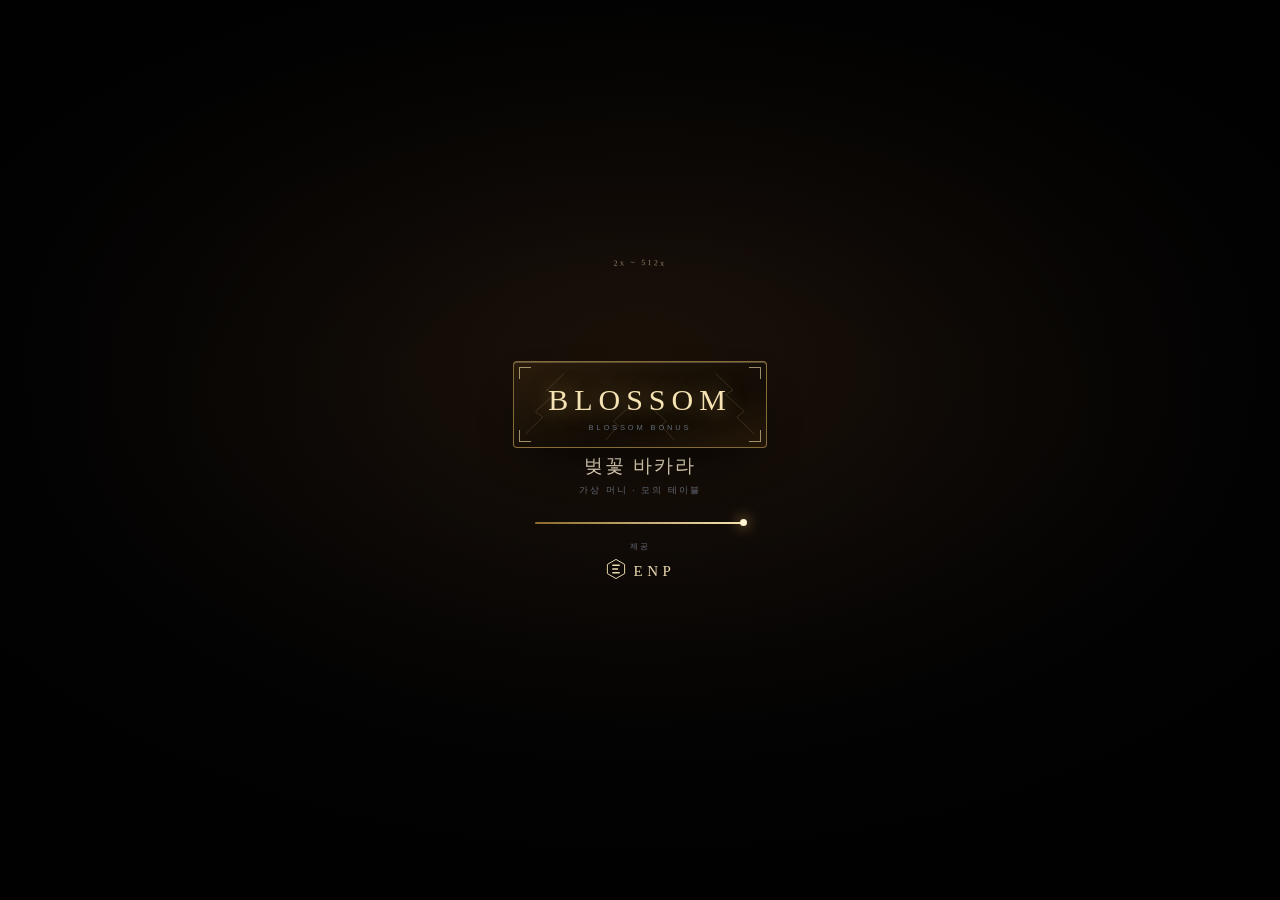
==== index.html @ 9fda8fa8 "baccarat: Evolution 화이트 출목표 · 원형 칩 10종(1억·1천만) · 라이브 자동 슈 진행 · 실사풍 딜러 - 출목표: 흰 바탕 + 연회색 격자, 빅로드 6행/중" ====
<!DOCTYPE html>
<html lang="ko">
<head>
<meta charset="utf-8" />
<meta name="viewport" content="width=device-width, initial-scale=1.0, maximum-scale=1.0, minimum-scale=1.0, user-scalable=no, viewport-fit=cover" />
<meta name="theme-color" content="#07080B" />
<meta name="apple-mobile-web-app-capable" content="yes" />
<meta name="mobile-web-app-capable" content="yes" />
<meta name="apple-mobile-web-app-status-bar-style" content="black-translucent" />
<meta name="format-detection" content="telephone=no" />
<meta name="description" content="가상 머니 전용 모의 바카라 시뮬레이터. 스피드 · 벚꽃 · 눈꽃 3가지 테이블, 8덱 슈, 빅로드 · 중국점, 실전 사이드 베팅." />
<title>ENP BACCARAT · 가상 머니 모의 바카라</title>
<link rel="stylesheet" href="css/style.css" />
<link rel="icon" href="data:image/svg+xml,%3Csvg xmlns='http://www.w3.org/2000/svg' viewBox='0 0 24 24'%3E%3Crect width='24' height='24' rx='6' fill='%230A0C0D'/%3E%3Cpath d='M13.3 3 5 13.5h5.2L9.5 21l8.4-11.5h-5.2L13.3 3Z' fill='%23D9B25F'/%3E%3C/svg%3E" />
</head>
<body data-mode="sakura">

<!-- ══════════ SPLASH ══════════ -->
<div class="splash" id="splash" aria-hidden="true">
  <div class="splash-vignette"></div>
  <div class="splash-stage">
    <svg class="splash-arch" viewBox="0 0 440 84" aria-hidden="true">
      <defs>
        <path id="archPath" d="M30 78 Q220 -8 410 78" fill="none"/>
      </defs>
      <text class="arch-text"><textPath href="#archPath" startOffset="50%" text-anchor="middle" id="splashArch">2x ~ 512x</textPath></text>
    </svg>

    <div class="plaque" id="splashPlaque">
      <svg class="plaque-veins" viewBox="0 0 400 120" preserveAspectRatio="none" aria-hidden="true">
        <path d="M18 102 L46 78 L34 70 L64 46 L52 40 L80 16"/>
        <path d="M382 102 L354 78 L366 70 L336 46 L348 40 L320 16"/>
        <path d="M146 110 L166 90 L158 84 L180 66"/>
        <path d="M254 110 L234 90 L242 84 L220 66"/>
      </svg>
      <span class="pl-corner tl"></span><span class="pl-corner tr"></span>
      <span class="pl-corner bl"></span><span class="pl-corner br"></span>
      <div class="plaque-word" id="splashEn">BLOSSOM</div>
      <div class="plaque-tag" id="splashTag">SAKURA BONUS</div>
    </div>

    <div class="splash-ko" id="splashKo">벚꽃 바카라</div>
    <div class="splash-sub">가상 머니 · 모의 테이블</div>

    <div class="splash-flare">
      <div class="flare-track"><i id="splashFill"></i></div>
      <span class="flare-spark" id="flareSpark"></span>
    </div>

    <div class="splash-provide">제공</div>
    <div class="splash-enp">
      <span class="enp-mark">
        <svg viewBox="0 0 34 34" aria-hidden="true">
          <path d="M17 2.2 30.3 9.9v14.2L17 31.8 3.7 24.1V9.9L17 2.2Z" fill="none" stroke="currentColor" stroke-width="1.5"/>
          <path d="M12 11.2h10M12 17h7.4M12 22.8h10" stroke="currentColor" stroke-width="2.1" stroke-linecap="round"/>
        </svg>
      </span>
      <span class="enp-word">ENP</span>
    </div>
  </div>
</div>

<div class="app">

  <!-- ══════════ TOP BAR ══════════ -->
  <header class="topbar">
    <div class="topbar-left">
      <a class="brand" href="#" id="brand" aria-label="ENP Baccarat">
        <span class="brand-mark"><b>E</b><span class="brand-glyph" id="brandGlyph">🌸</span></span>
        <span class="brand-text"><b>ENP</b><i>BACCARAT</i></span>
      </a>
      <span class="vm-badge">가상 머니</span>
    </div>

    <nav class="mode-switch" id="modeSwitch" aria-label="바카라 모드 선택">
      <button class="mode-btn" data-mode="speed"><span class="mi">🚀</span><span class="mt">스피드</span></button>
      <button class="mode-btn is-active" data-mode="sakura"><span class="mi">🌸</span><span class="mt">벚꽃</span></button>
      <button class="mode-btn" data-mode="snow"><span class="mi">❄️</span><span class="mt">눈꽃</span></button>
    </nav>

    <div class="topbar-right">
      <button class="account-btn is-guest" id="accountBtn" aria-label="계정 · 로그인 또는 가입">
        <span class="avatar" id="avatar">G</span>
        <span class="acc-name" id="accName">로그인</span>
      </button>
      <button class="logout-btn" id="logoutBtn" hidden aria-label="로그아웃" title="로그아웃">
        <svg viewBox="0 0 24 24" aria-hidden="true"><path d="M15 4h3a2 2 0 0 1 2 2v12a2 2 0 0 1-2 2h-3" fill="none" stroke="currentColor" stroke-width="1.6" stroke-linecap="round"/><path d="M10 8l-4 4 4 4M6 12h9" fill="none" stroke="currentColor" stroke-width="1.6" stroke-linecap="round" stroke-linejoin="round"/></svg>
      </button>
      <div class="balance-pill" id="balancePill" title="가상 머니 잔액">
        <span class="bp-cur">₩</span>
        <span class="bp-amount" id="balance">10억</span>
        <button class="bp-refill" id="refillBtn" title="가상 머니 충전">충전</button>
      </div>
      <button class="ico-btn" id="soundBtn" aria-label="사운드 켜기/끄기" title="사운드"></button>
      <button class="ico-btn" id="infoBtn" aria-label="설정 및 규칙" title="설정 및 규칙">
        <svg viewBox="0 0 24 24" aria-hidden="true"><circle cx="12" cy="12" r="9" fill="none" stroke="currentColor" stroke-width="1.7"/><path d="M12 10.6v5.2" stroke="currentColor" stroke-width="1.8" stroke-linecap="round"/><circle cx="12" cy="7.9" r="1.05" fill="currentColor"/></svg>
      </button>
    </div>
  </header>

  <!-- ══════════ MAIN ══════════ -->
  <main class="layout">
   <div class="main-col">

    <!-- ─────────── 1 · DEALER STUDIO ─────────── -->
    <section class="dealer-view" id="dealerView" aria-label="딜러 스튜디오">
      <div class="studio" aria-hidden="true">
        <div class="st-wall"></div>
        <div class="st-curtain c1"></div>
        <div class="st-curtain c2"></div>
        <div class="st-arch"></div>
        <div class="st-beam b1"></div>
        <div class="st-beam b2"></div>
        <div class="st-beam b3"></div>
        <div class="st-cone"></div>
        <div class="st-vignette"></div>
      </div>

      <span class="shoe-info" id="shoeInfo">416 / 416</span>
      <div class="shoe-meter" aria-hidden="true"><i id="shoeBar"></i></div>

      <div class="dealer-slot"><!-- dealer -->
        <div class="dealer" id="dealer" aria-hidden="true">
          <div class="dp-blur"></div>
          <img class="dp-img" src="assets/dealer.jpg" alt="" draggable="false" decoding="async">
          <div class="dp-tint"></div>
          <div class="dp-spot"></div>
          <div class="dp-fade"></div>
        </div>
      </div>

      <div class="felt" id="felt">
        <canvas id="fx" class="fx-canvas" aria-hidden="true"></canvas>
        <div class="felt-grain" aria-hidden="true"></div>
        <div class="felt-mark" id="feltMark" aria-hidden="true">🌸</div>
        <div class="felt-cushion" aria-hidden="true"></div>

        <div class="felt-label fl-p">PLAYER</div>
        <div class="felt-label fl-b">BANKER</div>

        <div class="hand hand-p" aria-label="플레이어 카드"><div class="cards" id="playerCards"></div></div>
        <div class="hand hand-b" aria-label="뱅커 카드"><div class="cards" id="bankerCards"></div></div>

        <button class="shoe" id="shoeEl" title="잔여 카드 (누르면 셔플)" aria-label="카드 슈 · 잔여 카드">
          <span class="shoe-3d" aria-hidden="true">
            <span class="sh-base"></span>
            <span class="sh-deck"></span>
            <span class="sh-mouth"></span>
          </span>
          <span class="shoe-count" id="shoeCount">416</span>
        </button>

        <div class="live-mult" id="liveMult"></div>
      </div>

      <div class="score-badge sb-p" id="playerTotal"><i>0</i></div>
      <div class="score-badge sb-b" id="bankerTotal"><i>0</i></div>
      <div class="hand-badge" id="handBadge" aria-hidden="true"></div>

      <div class="round-clock" id="roundClock" aria-label="베팅 카운트다운">
        <span class="rc-num" id="clockNum">20</span>
      </div>

      <div class="bonus-rail" id="bonusStrip">
        <div class="br-head">
          <span class="br-icon" id="bonusIcon">🌸</span>
          <b id="bonusTitle">벚꽃 보너스</b>
          <span class="br-note" id="bonusNote">딜 전 공개</span>
        </div>
        <div class="bs-cards" id="bonusCards">
          <span class="bs-empty" id="bonusEmpty">딜하면 1~5장 공개</span>
        </div>
      </div>

      <div class="squeeze-hint" id="squeezeHint">
        <span>카드를 탭해 쪼개세요</span>
        <button id="revealAllBtn" class="mini-btn">전체 오픈</button>
      </div>

      <div class="shuffle-veil" id="shuffleVeil" aria-hidden="true"><i class="sh-card"></i><span>SHUFFLING</span></div>
      <div class="lightning-veil" id="lightningVeil" aria-hidden="true"><div class="lv-flash"></div></div>
    </section>

    <!-- ─────────── 2 · ROAD BOARD ─────────── -->
    <section class="roadboard" aria-label="출목표">
      <div class="rb-main">
        <div class="bigroad" id="bigroad"></div>

        <div class="mini-roads">
          <div class="mr"><span class="mr-label">1군</span><div class="mr-grid" id="roadEye"></div></div>
          <div class="mr"><span class="mr-label">2군</span><div class="mr-grid" id="roadSmall"></div></div>
          <div class="mr"><span class="mr-label">3군</span><div class="mr-grid" id="roadCock"></div></div>
        </div>
      </div>

      <div class="bead-wrap" aria-label="비드로드">
        <div class="bead" id="bead"></div>
      </div>

      <button class="road-chev" id="roadToggle" aria-expanded="true" aria-label="보조 출목표 접기/펼치기">
        <svg viewBox="0 0 24 24" aria-hidden="true"><path d="M6 14l6-6 6 6" fill="none" stroke="currentColor" stroke-width="2.2" stroke-linecap="round" stroke-linejoin="round"/></svg>
      </button>

      <div class="rb-stats">
        <span class="tie-rate" id="tieRate">0%</span>
        <span class="hand-no">#<b id="statHands">0</b></span>
        <span class="sp p"><i>P</i><b id="statP">0</b></span>
        <span class="sp b"><i>B</i><b id="statB">0</b></span>
        <span class="sp t"><i>T</i><b id="statT">0</b></span>
        <span class="pred p" id="predP"><i></i><i></i><i></i><em>/</em></span>
        <span class="pred b" id="predB"><i></i><i></i><i></i><em>/</em></span>
        <span class="road-count" id="roadCount" hidden>0</span>
      </div>
    </section>
   </div>

   <div class="side-col">
    <!-- ─────────── 3 · BETTING MAT ─────────── -->
    <section class="betting-mat" id="matArea" aria-label="베팅 매트">
      <div class="mat-row r1">
        <button class="mat-zone mz-player" data-spot="player" aria-label="플레이어 베팅">
          <span class="mz-cards" data-mini="player"></span>
          <span class="mz-name">플레이어</span>
          <span class="mz-pay" id="payPlayer">1:1</span>
          <span class="bet-chip" data-betchip="player"></span>
        </button>

        <button class="mat-zone mz-tie" data-spot="tie" aria-label="무(타이) 베팅">
          <span class="mz-name">무</span>
          <span class="mz-pay" id="payTie">8:1</span>
          <span class="bet-chip" data-betchip="tie"></span>
        </button>

        <button class="mat-zone mz-banker" data-spot="banker" aria-label="뱅커 베팅">
          <span class="mz-cards" data-mini="banker"></span>
          <span class="mz-name">뱅커</span>
          <span class="mz-pay" id="payBanker">0.95:1</span>
          <span class="bet-chip" data-betchip="banker"></span>
        </button>
      </div>

      <div class="mat-row r2">
        <button class="mat-zone mz-side p-side" data-spot="playerPair" aria-label="플레이어 페어 베팅">
          <span class="mz-name">플레이어 페어</span>
          <span class="mz-pay" id="payPP">11:1</span>
          <span class="bet-chip" data-betchip="playerPair"></span>
        </button>
        <button class="mat-zone mz-side" data-spot="playerBonus" aria-label="플레이어 보너스 베팅">
          <span class="mz-name">플레이어 보너스</span>
          <span class="mz-pay" id="payPB">1~30:1</span>
          <span class="bet-chip" data-betchip="playerBonus"></span>
        </button>
        <button class="mat-zone mz-side" data-spot="bankerBonus" aria-label="뱅커 보너스 베팅">
          <span class="mz-name">뱅커 보너스</span>
          <span class="mz-pay" id="payBB">1~30:1</span>
          <span class="bet-chip" data-betchip="bankerBonus"></span>
        </button>
        <button class="mat-zone mz-side b-side" data-spot="bankerPair" aria-label="뱅커 페어 베팅">
          <span class="mz-name">뱅커 페어</span>
          <span class="mz-pay" id="payBP">11:1</span>
          <span class="bet-chip" data-betchip="bankerPair"></span>
        </button>
      </div>

      <div class="mat-row r3">
        <button class="mat-zone mz-perfect" data-spot="perfectPair" aria-label="퍼펙트 페어 베팅">
          <span class="mz-name">퍼펙트 페어</span>
          <span class="mz-pay" id="payPerfect">하나 25:1 · 더블 200:1</span>
          <span class="bet-chip" data-betchip="perfectPair"></span>
        </button>
        <button class="mat-zone mz-either" data-spot="eitherPair" aria-label="이더 페어 베팅">
          <span class="mz-name">이더 페어</span>
          <span class="mz-pay" id="payEither">5:1</span>
          <span class="bet-chip" data-betchip="eitherPair"></span>
        </button>
      </div>

      <div class="mat-tip" id="matTip">칩을 놓은 뒤 길게 누르거나 끌어서 다른 칸으로 옮길 수 있어요</div>
    </section>

    <!-- ─────────── BET CONTROLS ─────────── -->
    <section class="bet-controls" aria-label="베팅 컨트롤">
      <div class="chip-line">
        <span class="chip-now">칩 <b id="chipAmount">10,000</b></span>
        <div class="bet-summary">
          <span id="feeRow"><span id="feeLabel">수수료</span> <b id="totalFee">₩0</b></span>
          <span>차감 <b id="totalDebit">₩0</b></span>
        </div>
      </div>

      <div class="chip-row" id="chipRow" role="group" aria-label="칩 선택">
        <button class="chip" data-chip="1000" aria-label="1천"><i>1천</i></button>
        <button class="chip" data-chip="5000" aria-label="5천"><i>5천</i></button>
        <button class="chip is-active" data-chip="10000" aria-label="1만"><i>1만</i></button>
        <button class="chip" data-chip="50000" aria-label="5만"><i>5만</i></button>
        <button class="chip" data-chip="100000" aria-label="10만"><i>10만</i></button>
        <button class="chip" data-chip="500000" aria-label="50만"><i>50만</i></button>
        <button class="chip" data-chip="1000000" aria-label="100만"><i>100만</i></button>
        <button class="chip" data-chip="5000000" aria-label="500만"><i>500만</i></button>
        <button class="chip" data-chip="10000000" aria-label="1천만"><i>1천만</i></button>
        <button class="chip" data-chip="100000000" aria-label="1억"><i>1억</i></button>
      </div>

      <div class="ctrl-row">
        <button class="ctrl-btn" id="undoBtn" aria-label="실행 취소" title="실행 취소">↺</button>
        <button class="ctrl-btn wide" id="rebetBtn">재베팅</button>
        <button class="ctrl-btn" id="halfBtn" aria-label="절반">½</button>
        <button class="ctrl-btn" id="doubleBtn" aria-label="두 배">2×</button>
        <button class="ctrl-btn" id="clearBtn" aria-label="베팅 초기화">지우기</button>
        <button class="deal-btn" id="dealBtn">
          <span class="deal-label">딜</span>
          <span class="deal-amt" id="dealAmount">베팅하세요</span>
        </button>
      </div>
    </section>

    <aside class="session-panel" aria-label="세션 정보">
      <div class="sp-head"><h3>최근 기록</h3><span>가상 머니 · 모의 테이블</span></div>
      <div class="history-list" id="historyList"><span class="hist-empty">아직 기록이 없습니다</span></div>
      <div class="sp-stats">
        <div><span>순손익</span><b id="statNet">₩0</b></div>
        <div><span>P 페어</span><b id="pPairs">0</b></div>
        <div><span>B 페어</span><b id="bPairs">0</b></div>
      </div>
    </aside>
   </div>

    <!-- ─────────── STATUS BAR ─────────── -->
    <footer class="statusbar">
      <span class="st-stake">총 베팅 <b id="totalStake">₩0</b></span>
      <span class="st-bal">잔고 <b id="statusBalance">₩10억</b></span>
      <span class="st-table"><b id="tableName">벚꽃 바카라</b><i id="statusLimit">₩1,000–5,000,000</i></span>
      <span class="st-note" id="tableNote">8덱 슈</span>
    </footer>

    <span class="table-rule-src" id="tableRule" hidden>벚꽃 카드 1–5장</span>

    <!-- ─────────── RESULT ─────────── -->
    <div class="result" id="result" role="status" aria-live="polite">
      <div class="result-glow"></div>
      <div class="result-top">
        <div>
          <div class="result-kicker" id="resultKicker">핸드 결과</div>
          <div class="result-title" id="resultTitle">뱅커 승리</div>
        </div>
        <div class="result-amount" id="resultAmount">+₩20,000</div>
      </div>
      <div class="result-mult" id="resultMult">🌸 ×8 BLOSSOM WIN!</div>
      <div class="result-rows" id="resultRows"></div>
      <button class="result-close" id="resultClose">계속</button>
    </div>

  </main>
</div>

<div class="fx-layer" id="fxLayer" aria-hidden="true"></div>

<!-- ══════════ MODE TRANSITION VEIL ══════════ -->
<div class="mode-veil" id="modeVeil" aria-hidden="true">
  <div class="mv-inner">
    <span class="mv-icon" id="mvIcon">🌸</span>
    <span class="mv-name" id="mvName">벚꽃 바카라</span>
    <span class="mv-sub" id="mvSub">TABLE OPEN</span>
  </div>
</div>

<!-- ══════════ MODAL ══════════ -->
<div class="modal-back" id="modalBack" hidden>
  <div class="modal" role="dialog" aria-modal="true" aria-labelledby="modalTitle">
    <div class="modal-head">
      <h2 id="modalTitle">설정 및 규칙</h2>
      <button class="modal-x" id="modalClose" aria-label="닫기">✕</button>
    </div>

    <div class="modal-body">
      <section class="m-sec">
        <h3>설정</h3>
        <label class="opt"><span>사운드</span><input type="checkbox" id="optSound" checked><i class="sw"></i></label>
        <label class="opt"><span>쪼기 모드 (Squeeze)</span><input type="checkbox" id="optSqueeze"><i class="sw"></i></label>
        <label class="opt"><span>노 커미션 (뱅커 6 = 0.5:1)</span><input type="checkbox" id="optNoComm"><i class="sw"></i></label>
        <label class="opt" id="autoRebetRow"><span>스피드 자동 재베팅</span><input type="checkbox" id="optAutoRebet"><i class="sw"></i></label>
      </section>

      <section class="m-sec">
        <h3>가상 머니</h3>
        <div class="m-money">
          <div><span>현재 잔액</span><b id="modalBalance">₩1,000,000,000</b></div>
          <div class="m-money-actions">
            <button class="btn ghost sm" id="modalRefill">+₩10억 충전</button>
            <button class="btn danger sm" id="modalReset">잔액 초기화</button>
          </div>
        </div>
        <p class="m-note">모든 금액은 가상 머니입니다. 충전은 언제든 무료이며 실제 결제가 발생하지 않습니다.</p>
      </section>

      <section class="m-sec">
        <h3>테이블 규칙</h3>
        <div class="rule" data-rule="speed">
          <b>🚀 스피드 바카라</b>
          <p>수수료 없는 클래식 정산에 초고속 딜링을 적용한 테이블입니다. 쪼기 없이 즉시 오픈됩니다.</p>
        </div>
        <div class="rule" data-rule="sakura">
          <b>🌸 벚꽃 바카라</b>
          <p>매 라운드 1~5장의 벚꽃 카드(2x·3x·4x·5x·8x)가 피어납니다. 승리한 베팅에 벚꽃 카드가 포함되면 배당이 곱연산으로 중첩됩니다.</p>
        </div>
        <div class="rule" data-rule="snow">
          <b>❄️ 눈꽃 바카라</b>
          <p>매 라운드 1~5장의 눈꽃 크리스탈(2x·3x·4x·5x·8x)이 내립니다. 승리한 베팅에 눈꽃 카드가 포함되면 배당이 곱연산으로 중첩됩니다.</p>
        </div>
        <div class="rule">
          <b>🎯 계정</b>
          <p>아이디와 PIN으로 가상 머니 계정을 만들 수 있고, 게스트로도 바로 플레이할 수 있습니다. 계정·잔액·기록은 이 기기의 브라우저에만 저장됩니다.</p>
        </div>
      </section>

      <section class="m-sec">
        <h3>사이드 베팅</h3>
        <table class="m-table">
          <thead><tr><th>베팅</th><th>조건</th><th>배당</th></tr></thead>
          <tbody>
            <tr><td>플레이어 / 뱅커</td><td>해당 핸드 승리</td><td>1:1 · 0.95:1</td></tr>
            <tr><td>무 (타이)</td><td>양쪽 합계 동일</td><td>8:1</td></tr>
            <tr><td>플레이어 · 뱅커 페어</td><td>첫 두 장이 같은 랭크</td><td>11:1</td></tr>
            <tr><td>플레이어 · 뱅커 보너스</td><td>해당 핸드 합계 4~9</td><td>4→2:1 · 5→3:1 · 6→4:1 · 7→6:1 · 8→10:1 · 9→30:1</td></tr>
            <tr><td>퍼펙트 페어</td><td>첫 두 장이 같은 랭크 + 같은 무늬 (하나) / 양쪽 모두 (더블)</td><td>25:1 · 200:1</td></tr>
            <tr><td>이더 페어</td><td>어느 한쪽이든 페어</td><td>5:1</td></tr>
          </tbody>
        </table>
        <p class="m-note">벚꽃·눈꽃 테이블에서는 위 사이드 베팅에도 보너스 카드 배수가 곱해집니다.</p>
      </section>

      <section class="m-sec">
        <h3>푼토 방코 규칙</h3>
        <ul class="m-list">
          <li>8덱 416장, 피셔-예이츠 셔플. 14장 이하가 되면 자동 셔플.</li>
          <li>베팅 카운트다운 20초가 0이 되면 자동으로 베팅이 마감되고 카드가 딜링·정산됩니다. 베팅하지 않아도 다음 라운드가 계속 진행됩니다.</li>
          <li>슈가 새로 시작되면 출목표(빅로드·중국점·비드로드)는 새로 시작하고 누적 손익은 유지됩니다.</li>
          <li>내추럴 8·9는 양쪽 모두 스탠드.</li>
          <li>플레이어 0–5 드로우, 6–7 스탠드.</li>
          <li>뱅커는 플레이어 서드카드에 따라 아래 표대로 드로우합니다.</li>
        </ul>
        <table class="m-table">
          <thead><tr><th>뱅커</th><th>드로우 조건</th></tr></thead>
          <tbody>
            <tr><td>0–2</td><td>항상</td></tr>
            <tr><td>3</td><td>P3 ≠ 8</td></tr>
            <tr><td>4</td><td>P3 2–7</td></tr>
            <tr><td>5</td><td>P3 4–7</td></tr>
            <tr><td>6</td><td>P3 6–7</td></tr>
            <tr><td>7</td><td>스탠드</td></tr>
          </tbody>
        </table>
        <p class="m-note">플레이어가 스탠드하면 뱅커는 0–5에서 드로우, 6–7은 스탠드합니다.</p>
      </section>
    </div>
  </div>
</div>

<div class="toast" id="toast" role="status" aria-live="polite"></div>

<!-- ══════════ BIG WIN CELEBRATION ══════════ -->
<div class="celebrate" id="celebrate" aria-hidden="true">
  <div class="cel-flash"></div>
  <div class="cel-rays"></div>
  <div class="cel-ring"></div>
  <div class="cel-sparks"><i></i><i></i><i></i><i></i><i></i><i></i><i></i><i></i><i></i><i></i><i></i><i></i></div>
  <div class="cel-inner">
    <div class="cel-kicker" id="celKicker">BONUS WIN</div>
    <div class="cel-mult" id="celMult">⚡ ×8</div>
    <div class="cel-amount" id="celAmount">+₩200,000</div>
    <div class="cel-note">가상 머니 · VIRTUAL WIN</div>
  </div>
</div>

<!-- ══════════ AUTH MODAL ══════════ -->
<div class="modal-back" id="authBack" hidden>
  <div class="auth-panel" role="dialog" aria-modal="true" aria-labelledby="authTitle">
    <button class="modal-x auth-x" id="authClose" aria-label="닫기">✕</button>
    <div class="auth-brand">
      <span class="auth-bolt">♠</span>
      <h2 id="authTitle">ENP BACCARAT</h2>
      <p>가상 머니 데모 계정</p>
    </div>
    <div class="auth-tabs" id="authTabs">
      <button data-auth="login" class="is-active">로그인</button>
      <button data-auth="signup">회원가입</button>
    </div>
    <form id="authForm" autocomplete="off" novalidate>
      <label class="fld"><span>아이디</span><input id="authId" maxlength="14" placeholder="3~14자 영문·숫자" autocapitalize="none" spellcheck="false"></label>
      <label class="fld" id="nickFld"><span>닉네임 <i>선택</i></span><input id="authNick" maxlength="12" placeholder="표시 이름"></label>
      <label class="fld"><span>PIN <i>4~6자리 숫자</i></span><input id="authPin" type="password" inputmode="numeric" maxlength="6" placeholder="••••"></label>
      <label class="fld" id="pin2Fld"><span>PIN 확인</span><input id="authPin2" type="password" inputmode="numeric" maxlength="6" placeholder="••••"></label>
      <div class="auth-msg" id="authMsg"></div>
      <button class="auth-submit" id="authSubmit" type="submit">로그인</button>
    </form>
    <div class="auth-profile" id="authProfile" hidden>
      <div class="ap-avatar" id="apAvatar">E</div>
      <div class="ap-name" id="apName">enp</div>
      <div class="ap-role">가상 머니 데모 계정</div>
      <div class="ap-bal"><span>보유 가상 머니</span><b id="apBalance">₩1,000,000</b></div>
      <button class="auth-submit" id="apLogout" type="button">로그아웃</button>
      <button class="auth-link" id="apSwitch" type="button">다른 계정으로 로그인</button>
    </div>
    <div class="auth-foot">
      <button id="guestBtn" type="button">게스트로 계속하기</button>
      <p>모든 금액은 가상 머니입니다 · 실제 결제·현금 없음</p>
    </div>
  </div>
</div>

<!-- ══════════ HIDDEN ADMIN PIN ══════════ -->
<div class="modal-back pin-back" id="pinBack" hidden>
  <div class="pin-panel" role="dialog" aria-modal="true" aria-label="관리자 인증">
    <div class="pin-head"><span>SECURE ACCESS</span><button id="pinClose" aria-label="닫기">✕</button></div>
    <div class="pin-dots" id="pinDots"><i></i><i></i><i></i><i></i></div>
    <div class="pin-msg" id="pinMsg">PIN을 입력하세요</div>
    <div class="keypad" id="keypad">
      <button data-key="1">1</button><button data-key="2">2</button><button data-key="3">3</button>
      <button data-key="4">4</button><button data-key="5">5</button><button data-key="6">6</button>
      <button data-key="7">7</button><button data-key="8">8</button><button data-key="9">9</button>
      <button data-key="clear" class="kp-soft">C</button><button data-key="0">0</button><button data-key="back" class="kp-soft">⌫</button>
    </div>
  </div>
</div>

<!-- ══════════ ADMIN PANEL ══════════ -->
<div class="modal-back" id="adminBack" hidden>
  <div class="admin-panel" role="dialog" aria-modal="true" aria-label="관리자 패널">
    <div class="admin-head">
      <div class="admin-title"><span class="admin-badge">ADMIN</span><h2>회원 · 가상 머니 관리</h2></div>
      <button class="modal-x" id="adminClose" aria-label="닫기">✕</button>
    </div>
    <div class="admin-body">
      <div class="adm-toolbar">
        <label class="adm-amount"><span>조정 금액</span><input id="admAmount" inputmode="numeric" value="100000"></label>
        <div class="adm-presets">
          <button data-preset="100000">+10만</button>
          <button data-preset="1000000">+100만</button>
          <button data-preset="-100000">−10만</button>
          <button data-preset="reset">초기화</button>
        </div>
      </div>
      <div class="adm-users" id="admUsers"></div>

      <div class="adm-sync">
        <h3>GitHub 동기화 <span>선택</span></h3>
        <p>회원 목록과 잔액을 비공개 리포지토리에 저장해 다른 기기와 맞춥니다. PAT는 이 기기에만 저장됩니다.</p>
        <div class="sync-grid">
          <input id="ghRepo" placeholder="owner/repo" autocapitalize="none" spellcheck="false">
          <input id="ghPat" type="password" placeholder="ghp_… (repo 권한)" autocomplete="off">
        </div>
        <div class="sync-actions">
          <button id="ghTest" class="btn ghost sm">연결 테스트</button>
          <button id="ghPush" class="btn ghost sm">올리기</button>
          <button id="ghPull" class="btn ghost sm">불러오기</button>
        </div>
        <div class="sync-status" id="ghStatus">대기 중</div>
      </div>
    </div>
  </div>
</div>

<script src="js/engine.js"></script>
<script src="js/audio.js"></script>
<script src="js/fx.js"></script>
<script src="js/app.js"></script>
</body>
</html>
---- css/style.css ----
/* ══════════════════════════════════════════════════════════════
   ENP BACCARAT — live studio table
   실전 모바일 3단 구도 (딜러 스튜디오 · 출목표 · 베팅 매트)
   ══════════════════════════════════════════════════════════════ */

*, *::before, *::after { box-sizing: border-box; }
[hidden] { display: none !important; }

:root {
  --bg: #050608;
  --panel: #0B0D11;
  --panel-2: #12151B;
  --text: #F2EEE6;
  --muted: #9AA1AD;
  --muted-2: #646B77;

  --gold: #D9B25F;
  --gold-2: #F6E3B4;
  --gold-line: rgba(217, 178, 95, .26);

  --player: #1552C8;
  --player-2: #0C3EA5;
  --player-lip: #2E74F2;
  --banker: #C2192B;
  --banker-2: #9C1020;
  --banker-lip: #F03A4C;
  --tie: #0E7A3C;
  --tie-2: #086029;
  --gold-zone: #6A4B1E;

  --accent: #E88BA8;
  --glow: rgba(232, 139, 168, .34);

  --felt-a: #2A2019;
  --felt-b: #0E0B08;

  --r-xl: 14px;
  --r-lg: 10px;
  --r-md: 7px;

  --safe-t: env(safe-area-inset-top, 0px);
  --safe-b: env(safe-area-inset-bottom, 0px);

  --font: -apple-system, BlinkMacSystemFont, "Apple SD Gothic Neo", "Pretendard",
          "Segoe UI", Roboto, "Helvetica Neue", "Malgun Gothic", sans-serif;
  --serif: "Didot", "Bodoni 72", "Playfair Display", "Times New Roman", Georgia,
           "Nanum Myeongjo", "Noto Serif KR", serif;

  --card-w: clamp(32px, 10.2vw, 48px);
  --br-rows: 6;
}

body[data-mode="speed"] {
  --accent: #55D3EA; --glow: rgba(85, 211, 234, .32);
  --felt-a: #1B232A; --felt-b: #070B0E;
}
body[data-mode="snow"] {
  --accent: #A9DCF2; --glow: rgba(169, 220, 242, .32);
  --felt-a: #1E2732; --felt-b: #070B10;
}

html, body {
  margin: 0; padding: 0;
  height: 100%;
  overscroll-behavior: none;
  touch-action: manipulation;
}

body {
  height: 100dvh;
  background: var(--bg);
  color: var(--text);
  font-family: var(--font);
  font-size: 14px;
  line-height: 1.3;
  -webkit-font-smoothing: antialiased;
  -webkit-tap-highlight-color: transparent;
  -webkit-touch-callout: none;
  overflow: hidden;
  user-select: none;
}
body.is-locked { overflow: hidden; }

button, a { font-family: inherit; color: inherit; border: 0; background: none; cursor: pointer; touch-action: manipulation; }
h1, h2, h3, p { margin: 0; }
b, strong { font-weight: 700; }
input { font-family: inherit; touch-action: manipulation; }
::-webkit-scrollbar { width: 5px; height: 5px; }
::-webkit-scrollbar-thumb { background: rgba(217, 178, 95, .22); border-radius: 8px; }

/* ═══════════════════ APP SHELL ═══════════════════ */
.app {
  height: 100dvh;
  display: flex;
  flex-direction: column;
  overflow: hidden;
  padding-top: var(--safe-t);
  padding-bottom: var(--safe-b);
}

.layout {
  position: relative;
  flex: 1 1 auto;
  min-height: 0;
  display: flex;
  flex-direction: column;
  gap: 4px;
  padding: 4px 5px 3px;
}
.main-col, .side-col { display: contents; }
.session-panel { display: none; }

/* ═══════════════════ TOP BAR ═══════════════════ */
.topbar {
  position: relative;
  z-index: 40;
  flex: 0 0 auto;
  height: 44px;
  display: flex;
  align-items: center;
  gap: 8px;
  padding: 0 8px;
  background: linear-gradient(180deg, #14171E, #0A0C10);
  border-bottom: 1px solid rgba(217, 178, 95, .14);
}
.topbar-left { display: flex; align-items: center; gap: 6px; min-width: 0; }
.topbar-right { margin-left: auto; display: flex; align-items: center; gap: 5px; }

.brand { display: flex; align-items: center; gap: 6px; text-decoration: none; color: inherit; }
.brand-mark {
  position: relative; width: 28px; height: 28px; border-radius: 8px;
  display: grid; place-items: center;
  background: linear-gradient(155deg, #241a0c, #0d0903);
  border: 1px solid rgba(217, 178, 95, .5);
  box-shadow: inset 0 1px 0 rgba(255, 240, 200, .2);
}
.brand-mark b { font-family: var(--serif); font-size: 16px; color: var(--gold-2); }
.brand-glyph { position: absolute; right: -4px; bottom: -4px; font-size: 10px; }
.brand-text { display: none; flex-direction: column; line-height: 1; gap: 2px; }
.brand-text b { font-family: var(--serif); font-size: 12px; letter-spacing: .14em; color: #F6E7C4; }
.brand-text i { font-style: normal; font-size: 6px; letter-spacing: .3em; color: var(--muted-2); }

.vm-badge {
  display: none;
  font-size: 8.5px; font-weight: 700; white-space: nowrap;
  color: var(--gold); padding: 3px 7px; border-radius: 999px;
  border: 1px solid rgba(217, 178, 95, .22);
  background: rgba(217, 178, 95, .05);
}

.mode-switch {
  flex: 0 0 auto;
  display: flex; align-items: center; gap: 2px; padding: 2px;
  border-radius: 999px;
  background: #0E1116;
  border: 1px solid rgba(217, 178, 95, .18);
}
.mode-btn {
  height: 26px; padding: 0 7px; border-radius: 999px;
  display: inline-flex; align-items: center; gap: 2px;
  font-size: 10px; font-weight: 700; color: #98A0AC; white-space: nowrap;
  transition: color .18s, background .22s, box-shadow .22s;
}
.mode-btn .mi { font-size: 10px; }
.mode-btn.is-active {
  color: #2A1B06;
  background: linear-gradient(180deg, #FFEDBF, #DDB463 62%, #B98F3E);
  box-shadow: inset 0 1px 0 rgba(255, 255, 255, .65);
}

.account-btn {
  height: 28px; padding: 0 3px; border-radius: 999px;
  display: inline-flex; align-items: center; gap: 5px;
  background: #14171E;
  border: 1px solid rgba(255, 255, 255, .1);
}
.avatar {
  width: 22px; height: 22px; border-radius: 50%;
  display: grid; place-items: center;
  font-size: 10px; font-weight: 800; color: #241905;
  background: linear-gradient(160deg, #FFEFC4, #D6AB58);
}
.account-btn.is-guest .avatar { background: linear-gradient(160deg, #4A4235, #26211A); color: #CFC2A6; }
.acc-name { display: none; font-size: 10.5px; font-weight: 700; color: #E7DCC6; white-space: nowrap; max-width: 66px; overflow: hidden; text-overflow: ellipsis; }
.logout-btn {
  width: 26px; height: 26px; border-radius: 8px; display: grid; place-items: center;
  color: #9C9282; border: 1px solid rgba(255, 255, 255, .08);
}
.logout-btn svg { width: 14px; height: 14px; }

.balance-pill {
  height: 28px; padding: 0 3px 0 8px; border-radius: 999px;
  display: inline-flex; align-items: center; gap: 3px;
  background: #14170E;
  background: linear-gradient(180deg, #201B12, #0D0B08);
  border: 1px solid rgba(217, 178, 95, .3);
}
.bp-cur { font-size: 9px; color: var(--gold); opacity: .85; }
.bp-amount {
  font-family: var(--serif); font-size: 12px; font-weight: 700;
  color: #FBEEC9; font-variant-numeric: tabular-nums; white-space: nowrap;
}
.bp-refill {
  height: 24px; padding: 0 6px; border-radius: 999px; margin-left: 2px;
  font-size: 8.5px; font-weight: 800; color: #2A1B06; white-space: nowrap;
  background: linear-gradient(180deg, #FFEDBF, #D9AE59);
}
.bp-refill:active { transform: scale(.96); }

.ico-btn {
  width: 28px; height: 28px; border-radius: 9px; display: grid; place-items: center;
  color: #C9D6DE; border: 1px solid rgba(255, 255, 255, .09);
  background: rgba(255, 255, 255, .02);
}
#soundBtn { display: none; }
.ico-btn svg { width: 15px; height: 15px; }

/* ═══════════════════ 1 · DEALER STUDIO ═══════════════════ */
.dealer-view {
  position: relative;
  flex: 1 1 auto;
  min-height: 0;
  border-radius: var(--r-xl);
  overflow: hidden;
  isolation: isolate;
  background: #0A0708;
  border: 1px solid rgba(255, 255, 255, .06);
  box-shadow: 0 16px 40px -30px #000;
}
.dealer-view.is-focus .dealer { transform: scale(1.035); }
.dealer-view.is-focus .felt { transform: scale(1.03); }

.studio { position: absolute; inset: 0; z-index: 0; overflow: hidden; }
.st-wall {
  position: absolute; inset: 0;
  background:
    radial-gradient(58% 42% at 50% 4%, rgba(214, 142, 70, .34) 0%, transparent 64%),
    radial-gradient(70% 60% at 50% 100%, rgba(0, 0, 0, .82), transparent 72%),
    linear-gradient(180deg, #241512 0%, #150C0B 46%, #080607 100%);
}
.st-wall::before {
  content: ""; position: absolute; inset: 0;
  background-image:
    repeating-linear-gradient(90deg, rgba(255, 220, 170, .05) 0 1px, transparent 1px 44px),
    repeating-linear-gradient(0deg, rgba(255, 220, 170, .035) 0 1px, transparent 1px 38px);
  mask-image: radial-gradient(72% 70% at 50% 26%, #000 20%, transparent 80%);
}
.st-arch {
  position: absolute; left: 50%; top: -18%;
  width: 82%; height: 76%;
  transform: translateX(-50%);
  border-radius: 50% 50% 0 0 / 62% 62% 0 0;
  background: radial-gradient(closest-side at 50% 100%, rgba(255, 214, 150, .18), transparent 72%);
  border: 1px solid rgba(217, 178, 95, .12);
}
.st-curtain {
  position: absolute; top: -4%; bottom: 0; width: clamp(38px, 13vw, 120px);
  background:
    repeating-linear-gradient(90deg, rgba(0,0,0,.55) 0 5px, #3E0A12 5px 12px, rgba(0,0,0,.62) 12px 17px),
    linear-gradient(180deg, #4A0C16, #100406);
  filter: blur(1.2px);
  opacity: .72;
}
.st-curtain.c1 { left: 0; mask-image: linear-gradient(90deg, #000 55%, transparent); }
.st-curtain.c2 { right: 0; mask-image: linear-gradient(270deg, #000 55%, transparent); }
.st-beam {
  position: absolute; top: -14%; height: 72%; width: 28%;
  background: linear-gradient(180deg, rgba(255, 206, 138, .16), transparent 78%);
  filter: blur(15px);
  transform-origin: 50% 0%;
  animation: beamSway 11s ease-in-out infinite alternate;
}
.st-beam.b1 { left: 16%; transform: rotate(9deg); animation-delay: -2s; }
.st-beam.b2 { left: 42%; width: 20%; animation-delay: -6s; }
.st-beam.b3 { right: 14%; transform: rotate(-10deg); animation-delay: -4s; }
@keyframes beamSway {
  from { transform: rotate(-8deg) scaleY(.98); opacity: .5; }
  to   { transform: rotate(8deg) scaleY(1.04); opacity: .92; }
}
.st-cone {
  position: absolute; left: 50%; top: 0;
  width: 48%; height: 46%;
  transform: translateX(-50%);
  background: radial-gradient(60% 70% at 50% 0%, rgba(255, 214, 150, .28), transparent 74%);
  filter: blur(22px);
}
.st-vignette {
  position: absolute; inset: 0; pointer-events: none;
  background:
    radial-gradient(74% 66% at 50% 38%, transparent 42%, rgba(0, 0, 0, .6) 100%),
    linear-gradient(180deg, rgba(0, 0, 0, .5), transparent 20%, transparent 72%, rgba(0, 0, 0, .62));
}

/* shoe meter strip */
.shoe-meter {
  position: absolute; left: 0; right: 0; top: 0; height: 2px; z-index: 6;
  background: rgba(255, 255, 255, .06);
}
.shoe-meter i { display: block; height: 100%; width: 100%; background: linear-gradient(90deg, #D9B25F, #F6E3B4); opacity: .75; }
.shoe-info {
  display: none;
  position: absolute; right: 8px; top: 5px; z-index: 6;
  font-size: 8px; letter-spacing: .05em; color: rgba(255, 255, 255, .34);
  font-variant-numeric: tabular-nums;
}

/* dealer — 실사풍 딜러 일러스트 (assets/dealer.jpg) */
.dealer-slot { position: absolute; inset: 0; z-index: 1; }
.dealer {
  position: absolute; inset: 0;
  transform-origin: 50% 100%;
  transition: transform .55s cubic-bezier(.2, .8, .3, 1);
  pointer-events: none;
}
.dp-blur {
  position: absolute; inset: -12%;
  background: url(../assets/dealer.jpg) center 16% / cover no-repeat;
  filter: blur(26px) saturate(.8) brightness(.4);
  transform: scale(1.04);
}
.dp-img {
  position: absolute; left: 50%; top: 5%;
  height: 100%; width: auto; max-width: none;
  transform: translateX(-50%);
  filter: saturate(1.04) contrast(1.03);
  user-select: none; -webkit-user-drag: none;
  -webkit-mask-image: linear-gradient(90deg, transparent 0%, #000 8%, #000 92%, transparent 100%);
  mask-image: linear-gradient(90deg, transparent 0%, #000 8%, #000 92%, transparent 100%);
}
.dp-tint { position: absolute; inset: 0; pointer-events: none; mix-blend-mode: soft-light; opacity: .85; }
body[data-mode="sakura"] .dp-tint { background: radial-gradient(72% 58% at 50% 16%, rgba(240, 150, 182, .34), transparent 72%); }
body[data-mode="snow"] .dp-tint { background: radial-gradient(72% 58% at 50% 16%, rgba(130, 192, 236, .34), transparent 72%); }
body[data-mode="speed"] .dp-tint { background: radial-gradient(72% 58% at 50% 16%, rgba(74, 204, 222, .30), transparent 72%); }
.dp-spot {
  position: absolute; left: 50%; top: -8%; width: 74%; height: 64%;
  transform: translateX(-50%); pointer-events: none;
  background: radial-gradient(50% 50% at 50% 42%, rgba(255, 220, 160, .16), transparent 72%);
  mix-blend-mode: screen;
}
.dp-fade {
  position: absolute; inset: 0; pointer-events: none;
  background:
    linear-gradient(180deg, rgba(6, 4, 5, .58) 0%, rgba(6, 4, 5, 0) 15%, rgba(6, 4, 5, 0) 62%, rgba(6, 4, 5, .55) 78%, rgba(6, 4, 5, .92) 94%),
    radial-gradient(80% 74% at 50% 38%, transparent 44%, rgba(0, 0, 0, .5) 100%);
}

/* the felt table */
.felt {
  position: absolute; left: -7%; right: -7%; bottom: -12%; height: 60%;
  z-index: 3;
  border-radius: 50% 50% 10% 10% / 32% 32% 6% 6%;
  background:
    radial-gradient(60% 70% at 50% 4%, rgba(255, 216, 160, .18), transparent 62%),
    radial-gradient(90% 110% at 50% 0%, var(--felt-a), var(--felt-b) 82%);
  box-shadow:
    inset 0 10px 22px -10px rgba(255, 224, 180, .35),
    inset 0 -24px 44px -20px #000,
    0 10px 30px -12px #000;
  transition: transform .5s cubic-bezier(.2, .8, .3, 1);
  overflow: hidden;
}
.felt-grain {
  position: absolute; inset: 0;
  background-image:
    repeating-linear-gradient(38deg, rgba(255, 255, 255, .018) 0 1px, transparent 1px 4px);
  opacity: .8;
}
.felt-cushion {
  position: absolute; left: 0; right: 0; top: 0; height: 13%;
  background: linear-gradient(180deg, rgba(0, 0, 0, .5), transparent 72%);
  border-radius: inherit;
  box-shadow: inset 0 1px 0 rgba(255, 232, 186, .35);
}
.felt-mark {
  position: absolute; left: 50%; top: 30%; transform: translate(-50%, -50%);
  font-size: 28px; opacity: .14;
}
.fx-canvas { position: absolute; inset: 0; width: 100%; height: 100%; pointer-events: none; }

.felt-label {
  position: absolute; top: 9%;
  font-family: var(--serif); font-size: clamp(9px, 2.6vw, 15px);
  letter-spacing: .22em; color: rgba(255, 248, 232, .34);
  text-shadow: 0 1px 2px rgba(0, 0, 0, .6);
  pointer-events: none;
}
.felt-label.fl-p { left: 12%; }
.felt-label.fl-b { right: 12%; }

.hand { position: absolute; top: 27%; display: flex; }
.hand-p { left: 9%; }
.hand-b { right: 9%; }
.hand .cards { display: flex; gap: 3px; }
.hand-b .cards { flex-direction: row-reverse; }

/* cards */
.card {
  position: relative;
  width: var(--card-w);
  height: calc(var(--card-w) * 1.42);
  perspective: 600px;
  flex: 0 0 auto;
  transition: transform .3s cubic-bezier(.2, 1.3, .4, 1), opacity .25s;
}
.card.is-pending { opacity: 0; transform: translateY(-10px) scale(.9); }
.card.landed { opacity: 1; }
.card-inner {
  position: relative; width: 100%; height: 100%;
  transform-style: preserve-3d;
  transition: transform .45s cubic-bezier(.3, .9, .3, 1);
  border-radius: 5px;
}
.card.up .card-inner { transform: rotateY(180deg); }
.card-face {
  position: absolute; inset: 0;
  border-radius: 5px;
  backface-visibility: hidden;
  -webkit-backface-visibility: hidden;
  box-shadow: 0 3px 8px -3px rgba(0, 0, 0, .8);
}
.card-back {
  background:
    repeating-linear-gradient(45deg, rgba(255, 255, 255, .10) 0 2px, transparent 2px 5px),
    linear-gradient(155deg, #7A1220, #3A0810 70%);
  border: 1px solid rgba(255, 236, 200, .3);
}
.cb-mark {
  position: absolute; inset: 14%;
  border: 1px solid rgba(255, 232, 190, .35);
  border-radius: 2px;
}
.cb-mark::after {
  content: ""; position: absolute; inset: 28%;
  border: 1px solid rgba(255, 232, 190, .28);
  transform: rotate(45deg);
}
.card-front {
  transform: rotateY(180deg);
  background: linear-gradient(160deg, #FFFDF7, #EFEADF);
  border: 1px solid rgba(0, 0, 0, .16);
  color: #1A1A20;
  display: block;
}
.card-front.red { color: #C8202E; }
.c-rank { position: absolute; left: 5%; top: 2%; font-size: calc(var(--card-w) * .3); font-weight: 800; line-height: 1; }
.c-suit { position: absolute; left: 6%; top: 34%; font-size: calc(var(--card-w) * .24); line-height: 1; }
.c-big { position: absolute; right: 8%; bottom: 6%; font-size: calc(var(--card-w) * .58); line-height: 1; opacity: .92; }
.c-rank.br { left: auto; right: 5%; top: auto; bottom: 2%; transform: rotate(180deg); font-size: calc(var(--card-w) * .22); }
.card.is-hit { box-shadow: 0 0 0 1.5px rgba(255, 214, 120, .9), 0 0 14px rgba(255, 200, 90, .6); }
.card.peekable { cursor: pointer; }
.card.is-spark { animation: cardSpark .6s ease-out; }
@keyframes cardSpark {
  0% { transform: translateY(0) scale(1); }
  35% { transform: translateY(-6px) scale(1.12); }
  100% { transform: translateY(0) scale(1); }
}
.card-mult {
  position: absolute; left: 50%; top: -12px; transform: translateX(-50%);
  padding: 1px 4px; border-radius: 4px;
  font-size: 9px; font-weight: 800; color: #2A1B06;
  background: linear-gradient(180deg, #FFEBB7, #D9AE59);
  box-shadow: 0 2px 6px -2px rgba(0, 0, 0, .6);
  animation: multPop .4s cubic-bezier(.2, 1.6, .4, 1);
}
@keyframes multPop { from { transform: translateX(-50%) scale(.4); opacity: 0; } }

/* shoe box */
.shoe {
  position: absolute; right: 3%; bottom: 16%;
  width: 34px; height: 30px;
  z-index: 5;
}
.shoe-3d { position: absolute; inset: 0; }
.sh-base { position: absolute; inset: 0; border-radius: 4px; background: linear-gradient(160deg, #2B2B33, #0E0E13); border: 1px solid rgba(255, 255, 255, .13); }
.sh-deck { position: absolute; left: 3px; right: 6px; top: 4px; bottom: 8px; border-radius: 2px; background: repeating-linear-gradient(0deg, #F2EADB 0 2px, #C9BFAE 2px 3px); opacity: .9; }
.sh-mouth { position: absolute; left: 2px; right: 2px; bottom: 2px; height: 6px; border-radius: 2px; background: #060608; }
.shoe-count { position: absolute; left: 50%; bottom: -11px; transform: translateX(-50%); font-size: 8px; color: rgba(255, 255, 255, .5); font-variant-numeric: tabular-nums; }
.shoe.is-dealing { animation: shoeNudge .5s ease; }
@keyframes shoeNudge { 0%,100% { transform: none; } 40% { transform: translateY(-3px) rotate(-2deg); } }

/* score badges */
.score-badge {
  position: absolute; bottom: 6px; z-index: 7;
  width: 42px; height: 42px; border-radius: 9px;
  display: grid; place-items: center;
  font-family: var(--serif); font-size: 23px; font-weight: 700;
  color: #fff; font-variant-numeric: tabular-nums;
  border: 1px solid rgba(255, 255, 255, .28);
  box-shadow: 0 4px 14px -6px #000, inset 0 1px 0 rgba(255, 255, 255, .3);
  transition: transform .3s cubic-bezier(.2, 1.4, .4, 1), box-shadow .3s, filter .3s;
  pointer-events: none;
}
.score-badge i { font-style: normal; }
.sb-p { left: 7px; background: linear-gradient(165deg, #3E86F0, #0C3EA5 60%, #072B76); }
.sb-b { right: 7px; background: linear-gradient(165deg, #F04152, #A8121F 60%, #7C0A15); }
.score-badge.is-win {
  transform: scale(1.16);
  box-shadow: 0 0 0 2px rgba(255, 240, 190, .9), 0 0 26px rgba(255, 210, 110, .75);
  filter: brightness(1.15);
}

/* center result badge */
.hand-badge {
  position: absolute; left: 50%; bottom: 8px; z-index: 7;
  transform: translate(-50%, 0) scale(.4);
  width: 38px; height: 38px; border-radius: 50%;
  display: grid; place-items: center;
  font-family: var(--serif); font-size: 20px; font-weight: 700;
  color: #23180A;
  background: radial-gradient(circle at 35% 30%, #FFF6DA, #E3BA68 62%, #A47F32);
  border: 1px solid rgba(255, 255, 255, .6);
  box-shadow: 0 0 22px rgba(255, 200, 90, .5);
  opacity: 0; pointer-events: none;
  transition: transform .38s cubic-bezier(.2, 1.6, .4, 1), opacity .25s;
}
.hand-badge.on { opacity: 1; transform: translate(-50%, 0) scale(1); }
.hand-badge.p { background: radial-gradient(circle at 35% 30%, #BFE0FF, #2F6FD8 62%, #123E8C); color: #F4F9FF; }
.hand-badge.b { background: radial-gradient(circle at 35% 30%, #FFD9DD, #D22A3C 62%, #8A0C19); color: #FFF4F5; }
.hand-badge.t { background: radial-gradient(circle at 35% 30%, #CFF6DF, #159A4E 62%, #0A5C2C); color: #F2FFF7; }

/* round countdown */
.round-clock {
  position: absolute; right: 7px; top: 7px; z-index: 8;
  width: 36px; height: 36px; border-radius: 50%;
  display: grid; place-items: center;
  background:
    conic-gradient(#DFC07A var(--deg, 360deg), rgba(255, 255, 255, .1) 0) border-box;
  padding: 2px;
  box-shadow: 0 4px 14px -8px #000;
  transition: opacity .25s;
}
.round-clock::before {
  content: ""; position: absolute; inset: 2px; border-radius: 50%;
  background: radial-gradient(circle at 40% 30%, #1C2028, #0A0C10);
}
.rc-num {
  position: relative; z-index: 1;
  font-family: var(--serif); font-size: 15px; font-weight: 700; color: #F3E6C6;
  font-variant-numeric: tabular-nums;
}
.round-clock.is-urgent { background: conic-gradient(#F04152 var(--deg, 90deg), rgba(255, 255, 255, .1) 0) border-box; }
.round-clock.is-urgent .rc-num { color: #FFB9BE; }
.round-clock.is-idle { opacity: .35; }

/* bonus rail */
.bonus-rail {
  position: absolute; left: 6px; top: 6px; right: 46px; z-index: 6;
  padding: 2px 4px 3px;
  border-radius: 8px;
  background: linear-gradient(180deg, rgba(24, 19, 10, .82), rgba(10, 8, 5, .72));
  border: 1px solid rgba(217, 178, 95, .28);
  backdrop-filter: blur(6px);
  box-shadow: 0 8px 18px -14px #000;
}
body[data-mode="speed"] .bonus-rail { display: none; }
body[data-mode="snow"] .bonus-rail { border-color: rgba(169, 220, 242, .32); }
.br-head {
  display: flex; align-items: center; gap: 3px;
  font-size: 8px; color: #E5D6B4; margin-bottom: 2px;
}
.br-head b { font-size: 8.5px; letter-spacing: .02em; }
.br-icon { font-size: 9px; }
.br-note { margin-left: auto; color: rgba(255, 255, 255, .45); font-size: 8px; }
.bs-cards { display: flex; gap: 3px; }
.bs-empty { font-size: 8px; color: rgba(255, 255, 255, .4); padding: 4px 0; }
.bs-slot {
  position: relative; flex: 1 1 0; max-width: 26px; height: 28px;
  border-radius: 4px;
  border: 1px solid rgba(217, 178, 95, .24);
  background: rgba(255, 255, 255, .03);
  display: grid; place-items: center;
}
.bs-slot.is-filled { border-color: rgba(255, 226, 160, .5); }
.bs-slot.is-hit { box-shadow: 0 0 0 1px rgba(255, 214, 120, .8), 0 0 12px rgba(255, 200, 90, .45); }
.bs-slot-badge {
  position: absolute; top: -5px; left: 50%; transform: translateX(-50%);
  font-size: 7px; font-weight: 800; color: #2A1B06;
  padding: 0 2px; border-radius: 3px;
  background: linear-gradient(180deg, #FFEBB7, #D9AE59);
  opacity: 0;
}
.bs-slot.is-filled .bs-slot-badge { opacity: 1; }
.bs-slot-face { font-size: 8px; color: rgba(255, 255, 255, .28); }
.bonus-card {
  position: relative;
  width: 100%; height: 100%;
  border-radius: 3px;
  background: linear-gradient(160deg, #FFFCF4, #EDE6D6);
  display: flex; align-items: center; justify-content: center; gap: 1px;
  font-weight: 800; color: #1A1A20;
}
.bonus-card.red { color: #C8202E; }
.bonus-card .bc-rank { font-size: 10px; line-height: 1; }
.bonus-card .bc-suit { font-size: 8px; line-height: 1; }
.bonus-card .bc-mult { display: none; }
.bonus-card.is-hit { box-shadow: 0 0 12px rgba(255, 210, 110, .8); }

.live-mult {
  position: absolute; left: 50%; top: 4px; transform: translateX(-50%);
  display: flex; gap: 4px; z-index: 6; pointer-events: none;
}
.lm-chip {
  padding: 2px 6px; border-radius: 999px;
  font-size: 9px; font-weight: 800; color: #FFF3D6;
  background: rgba(12, 10, 8, .82);
  border: 1px solid rgba(255, 210, 120, .55);
  box-shadow: 0 0 14px rgba(255, 190, 80, .35);
  animation: lmIn .3s ease-out;
}
.lm-chip.p { border-color: rgba(90, 160, 255, .7); }
.lm-chip.b { border-color: rgba(255, 110, 120, .7); }
.lm-chip.pair { border-color: rgba(255, 214, 120, .7); }
@keyframes lmIn { from { transform: translateY(-6px); opacity: 0; } }

/* squeeze hint */
.squeeze-hint {
  position: absolute; left: 50%; bottom: 54px; z-index: 9;
  transform: translate(-50%, 8px);
  display: flex; align-items: center; gap: 8px;
  padding: 4px 8px; border-radius: 999px;
  background: rgba(10, 8, 6, .85);
  border: 1px solid rgba(217, 178, 95, .4);
  font-size: 10px; color: #F0E3C4;
  opacity: 0; pointer-events: none;
  transition: opacity .25s, transform .25s;
}
.squeeze-hint.on { opacity: 1; transform: translate(-50%, 0); pointer-events: auto; }
.mini-btn {
  padding: 4px 9px; border-radius: 999px; font-size: 9.5px; font-weight: 700; min-height: 24px;
  color: #2A1B06; background: linear-gradient(180deg, #FFEDBF, #D9AE59);
}

.shuffle-veil {
  position: absolute; inset: 0; z-index: 10;
  display: grid; place-items: center;
  background: rgba(6, 5, 6, .5);
  backdrop-filter: blur(3px);
  opacity: 0; pointer-events: none;
  transition: opacity .25s;
}
.shuffle-veil.on { opacity: 1; }
.shuffle-veil span {
  position: absolute; bottom: 34%;
  font-size: 8px; letter-spacing: .4em; color: rgba(255, 240, 210, .6);
}
.sh-card {
  width: 42px; height: 60px; border-radius: 6px;
  background:
    repeating-linear-gradient(45deg, rgba(255, 255, 255, .12) 0 2px, transparent 2px 6px),
    linear-gradient(155deg, #7A1220, #3A0810 70%);
  border: 1px solid rgba(255, 236, 200, .35);
  box-shadow: 0 10px 30px -8px #000;
  animation: shSpin 1s linear infinite;
}
@keyframes shSpin {
  0% { transform: rotateY(0) translateY(0); }
  50% { transform: rotateY(180deg) translateY(-6px); }
  100% { transform: rotateY(360deg) translateY(0); }
}
.lightning-veil { position: absolute; inset: 0; z-index: 5; pointer-events: none; }
.lv-flash { position: absolute; inset: 0; background: radial-gradient(60% 50% at 50% 40%, rgba(255, 226, 160, .35), transparent 70%); opacity: 0; }
.lightning-veil.on .lv-flash { animation: lvFlash .9s ease-out; }
@keyframes lvFlash { 0% { opacity: 0; } 18% { opacity: 1; } 100% { opacity: 0; } }

/* ═══════════════════ 2 · ROAD BOARD (Evolution 화이트 출목표) ═══════════════════ */
.roadboard {
  position: relative;
  flex: 0 0 auto;
  height: 176px;
  display: grid;
  grid-template-columns: minmax(0, 1fr) 48px;
  grid-template-rows: minmax(0, 1fr) 22px;
  gap: 3px;
  padding: 4px 4px 3px;
  border-radius: var(--r-lg);
  background: #FFFFFF;
  border: 1px solid #E4E9F0;
  box-shadow: 0 14px 34px -26px #000, 0 1px 0 rgba(255, 255, 255, .7) inset;
}
.rb-main { grid-column: 1; grid-row: 1; display: flex; flex-direction: column; gap: 2px; min-height: 0; min-width: 0; }
.bigroad {
  flex: 1 1 auto; min-height: 0;
  display: grid;
  grid-template-rows: repeat(6, minmax(0, 1fr));
  grid-auto-flow: column;
  gap: 1px;
  position: relative;
  border-radius: 3px;
  background: #DEE4EC;
  border: 1px solid #DEE4EC;
  overflow: hidden;
}
.br-cell {
  position: relative;
  display: grid; place-items: center;
  min-width: 0; min-height: 0;
  background: #FFFFFF;
}
.br-cell .rim {
  position: relative; z-index: 1;
  height: min(62%, 19px); width: auto; aspect-ratio: 1;
  border-radius: 50%;
  display: grid; place-items: center;
  font-size: 8px; font-weight: 800; line-height: 1;
  border: 2px solid currentColor;
  background: #fff;
}
.br-cell.p { color: #2E64D6; }
.br-cell.b { color: #E23A46; }
.br-cell .slash {
  position: absolute; inset: 14%; z-index: 2;
  border-top: 2px solid #12A05A; transform: rotate(-42deg); border-radius: 2px;
}
.br-cell .pd {
  position: absolute; left: 50%; bottom: 4%; transform: translateX(-50%); z-index: 2;
  width: 4px; height: 4px; border-radius: 50%; background: #E0A93A;
}

.mini-roads { display: grid; grid-template-columns: repeat(3, minmax(0, 1fr)); gap: 4px; height: 32px; }
.mr { display: flex; gap: 3px; min-width: 0; }
.mr-label { font-size: 6.5px; font-weight: 700; color: #94A3B8; align-self: flex-start; padding-top: 1px; }
.mr-grid {
  flex: 1 1 auto; min-width: 0; min-height: 0;
  display: grid; grid-template-rows: repeat(6, minmax(0, 1fr));
  gap: 1px;
  background: #EDF1F7;
  border: 1px solid #EDF1F7;
  border-radius: 2px;
  overflow: hidden;
}
.mr-cell { display: grid; place-items: center; min-width: 0; min-height: 0; background: #fff; }
.mr-cell i { width: 58%; max-width: 5px; aspect-ratio: 1; border-radius: 50%; }
.mr-cell.r i { background: #E2364A; }
.mr-cell.b i { border: 1.5px solid #2E64D6; }
.roadboard.is-min .mini-roads { display: none; }

.bead-wrap {
  grid-column: 2; grid-row: 1; min-height: 0; overflow: hidden;
  background: #DFE6EE; border: 1px solid #DFE6EE; border-radius: 5px; padding: 0;
}
.bead {
  height: 100%;
  display: grid;
  grid-template-rows: repeat(6, minmax(0, 1fr));
  grid-auto-flow: column;
  gap: 1px;
}
.bead-cell {
  position: relative;
  display: grid; place-items: center;
  min-height: 0; min-width: 0;
  background: #FFFFFF;
}
.bead-cell .bch {
  width: min(94%, 17px); aspect-ratio: 1; border-radius: 50%;
  display: grid; place-items: center;
  font-size: 7.5px; font-weight: 800; line-height: 1; color: #fff;
  box-shadow: inset 0 1px 0 rgba(255, 255, 255, .45), 0 1px 2px rgba(15, 23, 42, .25);
  position: relative; z-index: 1;
}
.bead-cell.p .bch { background: #2E64D6; }
.bead-cell.b .bch { background: #E23A46; }
.bead-cell.t .bch { background: #12A05A; }
.bead-cell .slash { position: absolute; inset: 18%; z-index: 2; border-top: 1.5px solid rgba(255, 255, 255, .9); transform: rotate(-42deg); }
.bead-cell .pd { position: absolute; right: -1px; bottom: 0; width: 3px; height: 3px; border-radius: 50%; background: #E0A93A; z-index: 2; }

.road-chev {
  position: absolute; right: 5px; bottom: 26px; z-index: 4;
  width: 20px; height: 20px; border-radius: 50%;
  display: grid; place-items: center;
  background: #FFFFFF;
  border: 1px solid #E2E8F0;
  color: #334155;
  box-shadow: 0 2px 8px -3px rgba(15, 23, 42, .45);
  transition: transform .2s;
}
@media (hover: hover) { .road-chev:hover { background: #F4F7FB; } }
.road-chev svg { width: 12px; height: 12px; }
.roadboard.is-min .road-chev { transform: rotate(180deg); }

.rb-stats {
  grid-column: 1 / -1; grid-row: 2;
  display: flex; align-items: center; gap: 4px;
  font-size: 9px; color: #0F172A;
  font-variant-numeric: tabular-nums;
  min-width: 0;
}
.tie-rate {
  padding: 0 6px; height: 16px; display: inline-flex; align-items: center;
  border-radius: 8px; background: #EEF2F7;
  font-size: 8.5px; font-weight: 700; color: #475569;
}
.hand-no { color: #64748B; font-size: 8.5px; font-weight: 700; }
.hand-no b { color: #0F172A; }
.sp {
  height: 16px; padding: 0 5px 0 2px; border-radius: 9px;
  display: inline-flex; align-items: center; gap: 3px;
  font-size: 8.5px; font-weight: 800;
  background: #F3F6FA;
}
.sp i {
  width: 13px; height: 13px; border-radius: 50%;
  display: grid; place-items: center;
  font-style: normal; font-size: 7px; font-weight: 800; color: #fff;
}
.sp.p i { background: #2E64D6; }
.sp.b i { background: #E23A46; }
.sp.t i { background: #12A05A; }
.sp b { color: #0F172A; font-size: 9px; }
.pred { display: inline-flex; align-items: center; gap: 2px; height: 16px; padding: 0 5px; border-radius: 9px; }
.pred::before { font-size: 7.5px; font-weight: 800; color: rgba(255, 255, 255, .92); margin-right: 1px; }
.pred.p::before { content: 'P'; }
.pred.b::before { content: 'B'; }
.pred.p { background: #12295E; }
.pred.b { background: #6B1119; }
.pred i { width: 6px; height: 6px; border-radius: 50%; border: 1px solid rgba(255, 255, 255, .5); }
.pred.p i.on { background: #8FB6FF; border-color: #8FB6FF; }
.pred.b i.on { background: #FFA9B2; border-color: #FFA9B2; }
.pred em { font-style: normal; font-size: 8px; color: rgba(255, 255, 255, .55); margin-left: 1px; }
.road-count { display: none; }

/* ═══════════════════ 3 · BETTING MAT ═══════════════════ */
.betting-mat {
  flex: 0 0 auto;
  height: 180px;
  display: flex;
  flex-direction: column;
  gap: 3px;
  min-height: 0;
  position: relative;
}
.mat-row { display: grid; gap: 3px; min-height: 0; }
.mat-row.r1 { flex: 1.7 1 0; grid-template-columns: minmax(0, 1fr) 78px minmax(0, 1fr); }
.mat-row.r2 { flex: 1 1 0; grid-template-columns: repeat(4, minmax(0, 1fr)); }
.mat-row.r3 { flex: .78 1 0; grid-template-columns: repeat(2, minmax(0, 1fr)); }

.mat-zone {
  position: relative;
  min-width: 0; min-height: 0;
  border-radius: 6px;
  overflow: hidden;
  text-align: left;
  border: 1px solid rgba(255, 255, 255, .14);
  box-shadow: inset 0 1px 0 rgba(255, 255, 255, .18), inset 0 -14px 24px -14px rgba(0, 0, 0, .8);
  touch-action: none;
  transition: filter .18s, transform .12s, box-shadow .2s;
}
.mat-zone::after {
  content: ""; position: absolute; inset: 0; pointer-events: none;
  background-image: repeating-radial-gradient(circle at 50% 130%, rgba(255, 255, 255, .06) 0 1px, transparent 1px 9px);
  opacity: .5;
}
.mat-zone:active { transform: scale(.994); filter: brightness(1.08); }
.mz-player {
  background:
    radial-gradient(120% 90% at 50% 0%, rgba(120, 175, 255, .35), transparent 60%),
    linear-gradient(170deg, var(--player), var(--player-2) 70%, #062466);
}
.mz-banker {
  background:
    radial-gradient(120% 90% at 50% 0%, rgba(255, 130, 140, .32), transparent 60%),
    linear-gradient(170deg, var(--banker), var(--banker-2) 70%, #6E0813);
}
.mz-tie {
  border-radius: 40px 40px 6px 6px;
  background:
    radial-gradient(120% 90% at 50% 0%, rgba(120, 255, 170, .3), transparent 60%),
    linear-gradient(170deg, var(--tie), var(--tie-2) 70%, #04441F);
}
.mz-side { background: linear-gradient(170deg, #1B2C4C, #101A2E 75%, #0A1222); }
.mz-side.b-side { background: linear-gradient(170deg, #3A1620, #230D13 75%, #16070B); }
.mz-perfect, .mz-either { background: linear-gradient(170deg, #6A4B1E, #3A2810 72%, #241A0A); }
.mz-either { background: linear-gradient(170deg, #5E4218, #33230E 72%, #201606); }

.mz-name {
  position: absolute; left: 6px; bottom: 5px;
  font-size: 15px; font-weight: 800; letter-spacing: -.02em;
  color: #fff; text-shadow: 0 1px 3px rgba(0, 0, 0, .6);
  z-index: 2;
}
.mz-side .mz-name, .mz-perfect .mz-name, .mz-either .mz-name {
  font-size: 9.5px; font-weight: 700; left: 5px; top: 5px; bottom: auto; letter-spacing: 0;
  white-space: nowrap; overflow: hidden; text-overflow: ellipsis; max-width: calc(100% - 8px);
}
.mz-pay {
  position: absolute; right: 5px; bottom: 6px;
  font-size: 10px; font-weight: 700; color: rgba(255, 255, 255, .88);
  text-shadow: 0 1px 2px rgba(0, 0, 0, .55);
  z-index: 2;
}
.mz-side .mz-pay, .mz-perfect .mz-pay, .mz-either .mz-pay {
  font-size: 8.5px; bottom: 5px; left: 5px; right: auto; top: auto;
  color: rgba(255, 255, 255, .8);
}
.mz-tie .mz-name { left: 50%; transform: translateX(-50%); bottom: 22px; font-size: 20px; }
.mz-tie .mz-pay { left: 50%; right: auto; transform: translateX(-50%); bottom: 7px; font-size: 10px; }

.mz-cards {
  position: absolute; left: 50%; top: 5px; transform: translateX(-50%);
  display: flex; gap: 2px; z-index: 3;
}
.mini-card {
  width: 19px; height: 26px; border-radius: 2.5px;
  background: linear-gradient(160deg, #FFFDF6, #EFE9DC);
  color: #16161B;
  display: flex; flex-direction: column; align-items: center; justify-content: center;
  box-shadow: 0 2px 6px -2px rgba(0, 0, 0, .8);
  line-height: 1;
  animation: miniIn .28s cubic-bezier(.2, 1.5, .4, 1);
}
.mini-card.red { color: #C8202E; }
.mini-card b { font-size: 10px; }
.mini-card i { font-style: normal; font-size: 8px; }
.mini-card.back { background: repeating-linear-gradient(45deg, rgba(255,255,255,.14) 0 2px, transparent 2px 5px), linear-gradient(155deg, #7A1220, #3A0810 70%); }
@keyframes miniIn { from { transform: translateY(-8px) scale(.8); opacity: 0; } }

.bet-chip {
  position: absolute; left: 50%; top: 54%; transform: translate(-50%, -50%) scale(.5);
  z-index: 4;
  width: 30px; height: 30px;
  border-radius: 50%;
  display: grid; place-items: center;
  opacity: 0; pointer-events: none;
  transition: transform .22s cubic-bezier(.2, 1.5, .4, 1), opacity .18s;
}
.bet-chip i {
  position: relative; z-index: 2;
  font-style: normal; font-size: 8px; font-weight: 800; line-height: 1;
  color: var(--c-ink, #fff);
  text-shadow: 0 1px 2px rgba(0, 0, 0, .35);
  letter-spacing: -.02em;
}
.bet-chip.on { opacity: 1; transform: translate(-50%, -50%) scale(1); }
.mz-tie .bet-chip { top: 50%; }

.mat-tip {
  position: absolute; left: 50%; bottom: -1px; transform: translateX(-50%);
  font-size: 7.5px; color: rgba(255, 255, 255, .35);
  white-space: nowrap; pointer-events: none;
  opacity: 0; transition: opacity .3s;
}
.mat-tip.on { opacity: 1; }

/* drag move */
.drag-chip {
  position: fixed; z-index: 90; pointer-events: none;
  width: 40px; height: 40px; margin: -20px 0 0 -20px;
  border-radius: 50%;
  display: grid; place-items: center;
  --c-bg: #C7952C; --c-stripe: #FFF8E6; --c-ink: #21170A; --c-ring: rgba(255, 248, 230, .7);
  transform: scale(1.04);
  box-shadow: 0 10px 26px -6px rgba(0, 0, 0, .95), 0 0 0 2px rgba(246, 227, 180, .65);
}
.drag-chip span, .drag-chip i {
  position: relative; z-index: 2; font-style: normal;
  font-size: 9px; font-weight: 800; color: var(--c-ink);
}
.mat-zone.is-move-src { filter: brightness(.72) saturate(.7); }
.mat-zone.is-move-ok { box-shadow: inset 0 0 0 2px rgba(255, 226, 150, .95), 0 0 20px rgba(255, 200, 90, .55); }
.mat-zone.is-drop { box-shadow: inset 0 0 0 2px rgba(120, 255, 170, .95), 0 0 24px rgba(80, 240, 150, .5); }

/* ═══════════════════ CONTROLS ═══════════════════ */
.bet-controls {
  flex: 0 0 auto;
  display: flex; flex-direction: column; gap: 4px;
  padding: 5px 6px 6px;
  border-radius: var(--r-lg);
  background: linear-gradient(180deg, #101318, #080A0D);
  border: 1px solid rgba(255, 255, 255, .07);
}
.chip-line {
  display: flex; align-items: center; justify-content: space-between; gap: 6px;
  font-size: 8.5px; color: var(--muted-2);
}
.chip-now { color: #C9BFA6; }
.chip-now b { color: #F4E6C4; font-size: 9.5px; font-variant-numeric: tabular-nums; }
.bet-summary { display: flex; gap: 8px; }
.bet-summary b { color: #D8DEE7; font-variant-numeric: tabular-nums; }
#feeRow.is-off { display: none; }

/* ── 원형 카지노 칩 (10종 · Evolution 스타일) ── */
.chip-row {
  display: flex; align-items: center; justify-content: space-between; gap: 4px;
  padding: 3px 1px 5px;
  min-width: 0;
}
.chip, .bet-chip, .drag-chip {
  --c-bg: #232A35;
  --c-stripe: rgba(255, 255, 255, .92);
  --c-ink: #FFFFFF;
  --c-ring: rgba(255, 255, 255, .5);
  background: var(--c-bg);
  box-shadow:
    0 4px 9px -3px rgba(0, 0, 0, .75),
    0 1px 0 rgba(255, 255, 255, .2) inset,
    0 -2px 4px rgba(0, 0, 0, .35) inset;
}
.chip::before, .bet-chip::before, .drag-chip::before {
  content: ""; position: absolute; inset: 0; border-radius: 50%;
  background: repeating-conic-gradient(from 0deg, var(--c-stripe) 0 9deg, transparent 9deg 30deg);
  -webkit-mask: radial-gradient(circle at 50% 50%, transparent 0 62%, #000 63%);
  mask: radial-gradient(circle at 50% 50%, transparent 0 62%, #000 63%);
  opacity: .92;
}
.chip::after, .bet-chip::after, .drag-chip::after {
  content: ""; position: absolute; inset: 15%; border-radius: 50%;
  background:
    radial-gradient(circle at 34% 26%, rgba(255, 255, 255, .42), rgba(255, 255, 255, 0) 58%),
    var(--c-bg);
  box-shadow: 0 0 0 1px var(--c-ring) inset, 0 0 0 2.5px rgba(0, 0, 0, .12) inset, 0 -4px 8px rgba(0, 0, 0, .3) inset;
}
.chip {
  position: relative;
  flex: 1 1 0; min-width: 0; max-width: 44px;
  aspect-ratio: 1;
  border-radius: 50%;
  display: grid; place-items: center;
  transition: transform .14s cubic-bezier(.2, 1.4, .4, 1), box-shadow .2s;
}
.chip i {
  position: relative; z-index: 2;
  font-style: normal; font-size: 8px; font-weight: 800; line-height: 1;
  color: var(--c-ink); letter-spacing: -.03em;
  text-shadow: 0 1px 2px rgba(0, 0, 0, .28);
}
.chip.is-active {
  transform: translateY(-2px) scale(1.04);
  box-shadow:
    0 0 0 2px #F6E3B4,
    0 0 14px -1px rgba(246, 220, 160, .85),
    0 6px 12px -4px rgba(0, 0, 0, .8);
}
.chip:active { transform: scale(.93); }

/* 칩 컬러 — 1천 · 5천 · 1만 · 5만 · 10만 · 50만 · 100만 · 500만 · 1천만 · 1억 */
[data-chip="1000"], .tone-1000 { --c-bg: #E9EEF6; --c-stripe: #A7B4C6; --c-ink: #17202B; --c-ring: rgba(23, 32, 43, .28); }
[data-chip="5000"], .tone-5000 { --c-bg: #D33A46; --c-stripe: #FFF3F4; --c-ink: #FFFFFF; }
[data-chip="10000"], .tone-10000 { --c-bg: #2A63D8; --c-stripe: #F3F7FF; --c-ink: #FFFFFF; }
[data-chip="50000"], .tone-50000 { --c-bg: #11904F; --c-stripe: #F1FFF7; --c-ink: #FFFFFF; }
[data-chip="100000"], .tone-100000 { --c-bg: #232A35; --c-stripe: #E8EDF5; --c-ink: #FFFFFF; }
[data-chip="500000"], .tone-500000 { --c-bg: #7A45D0; --c-stripe: #F6F1FF; --c-ink: #FFFFFF; }
[data-chip="1000000"], .tone-1000000 { --c-bg: #C7952C; --c-stripe: #FFF8E6; --c-ink: #21170A; --c-ring: rgba(255, 248, 230, .7); }
[data-chip="5000000"], .tone-5000000 { --c-bg: #8B99AD; --c-stripe: #FFFFFF; --c-ink: #10161F; --c-ring: rgba(255, 255, 255, .65); }
[data-chip="10000000"], .tone-10000000 { --c-bg: #0E8C9E; --c-stripe: #E9FDFF; --c-ink: #FFFFFF; }
[data-chip="100000000"], .tone-100000000 { --c-bg: #C0326E; --c-stripe: #FFF0F6; --c-ink: #FFFFFF; }

.ctrl-row {
  display: grid;
  grid-template-columns: 30px 48px 28px 28px 44px minmax(0, 1fr);
  gap: 4px;
  align-items: stretch;
}
.ctrl-btn {
  height: 36px; border-radius: 8px;
  display: grid; place-items: center;
  font-size: 10px; font-weight: 700; color: #D5DBE4; white-space: nowrap;
  background: linear-gradient(180deg, #1C2129, #101418);
  border: 1px solid rgba(255, 255, 255, .1);
}
.ctrl-btn.wide { font-size: 10px; }
.ctrl-btn:disabled { opacity: .38; }
.ctrl-btn:active:not(:disabled) { transform: scale(.96); }
.deal-btn {
  height: 36px; border-radius: 8px;
  display: flex; align-items: center; justify-content: center; gap: 6px;
  background: linear-gradient(180deg, #FFEDBF, #D9B25F 55%, #B08A38);
  color: #2A1B06;
  box-shadow: inset 0 1px 0 rgba(255, 255, 255, .7), 0 6px 16px -10px rgba(255, 210, 130, .9);
  overflow: hidden;
}
.deal-btn:disabled { filter: saturate(.35) brightness(.7); box-shadow: none; }
.deal-label { font-size: 13px; font-weight: 900; letter-spacing: .02em; }
.deal-amt { font-size: 9px; font-weight: 700; opacity: .85; white-space: nowrap; overflow: hidden; text-overflow: ellipsis; }

/* ═══════════════════ STATUS BAR ═══════════════════ */
.statusbar {
  flex: 0 0 auto;
  height: 22px;
  display: flex; align-items: center; gap: 10px;
  padding: 0 4px;
  font-size: 9px; color: var(--muted-2); white-space: nowrap;
  font-variant-numeric: tabular-nums;
  min-width: 0;
}
.statusbar b { color: #DCE2EA; font-weight: 700; }
.statusbar { overflow: hidden; }
.statusbar > * { min-width: 0; }
.st-stake { color: #9BA3AE; white-space: nowrap; }
.st-stake b { color: #F0DFB8; }
.st-bal { white-space: nowrap; }
.st-table { margin-left: auto; display: flex; align-items: center; gap: 4px; min-width: 0; }
.st-table b { font-size: 9px; color: #D9C9A6; white-space: nowrap; overflow: hidden; text-overflow: ellipsis; }
.st-table i { font-style: normal; font-size: 8px; color: #6D7683; white-space: nowrap; overflow: hidden; text-overflow: ellipsis; }
.st-note { display: none; }
.table-rule-src { display: none; }

/* session panel (desktop) */
.sp-head { display: flex; align-items: center; justify-content: space-between; gap: 8px; }
.sp-head h3 { font-size: 10px; letter-spacing: .14em; color: var(--gold); text-transform: uppercase; }
.sp-head span { font-size: 8.5px; color: var(--muted-2); }
.history-list { flex: 1 1 auto; min-height: 0; overflow: auto; display: flex; flex-direction: column; gap: 3px; }
.hist-item {
  display: flex; align-items: center; gap: 6px;
  padding: 3px 6px; border-radius: 5px;
  font-size: 10px; color: #C6CDD7;
  background: rgba(255, 255, 255, .03);
  font-variant-numeric: tabular-nums;
}
.hist-item .hv { width: 5px; height: 5px; border-radius: 50%; background: #6D7683; }
.hist-item.p .hv { background: #3C7EF5; }
.hist-item.b .hv { background: #F04152; }
.hist-item.t .hv { background: #35C46A; }
.hist-item .hm { margin-left: auto; font-size: 9px; font-weight: 700; color: #E8C57A; }
.hist-empty { font-size: 9.5px; color: var(--muted-2); }
.sp-stats {
  display: grid; grid-template-columns: repeat(3, 1fr); gap: 6px;
  border-top: 1px solid rgba(255, 255, 255, .07); padding-top: 7px;
}
.sp-stats div { display: flex; flex-direction: column; gap: 2px; font-size: 8.5px; color: var(--muted-2); }
.sp-stats b { font-size: 11px; color: #E7EDF5; }
.sp-stats b.neg { color: #FF8D97; }

/* ═══════════════════ RESULT ═══════════════════ */
.result {
  position: fixed; left: 6px; right: 6px; bottom: 6px; z-index: 60;
  padding: 10px 12px 12px;
  border-radius: 12px;
  background: linear-gradient(180deg, rgba(20, 23, 29, .98), rgba(8, 10, 13, .99));
  border: 1px solid rgba(217, 178, 95, .4);
  box-shadow: 0 24px 60px -20px #000, inset 0 1px 0 rgba(255, 240, 200, .1);
  transform: translateY(120%);
  opacity: 0;
  pointer-events: none;
  transition: transform .42s cubic-bezier(.2, 1, .3, 1), opacity .3s;
  max-height: 72dvh;
  overflow: auto;
}
.result.on { transform: translateY(0); opacity: 1; pointer-events: auto; }
.result-glow {
  position: absolute; inset: -1px; border-radius: inherit; pointer-events: none;
  background: radial-gradient(60% 40% at 50% 0%, rgba(255, 210, 130, .2), transparent 70%);
}
.result-top { display: flex; align-items: flex-start; justify-content: space-between; gap: 8px; }
.result-kicker { font-size: 9px; letter-spacing: .05em; color: var(--muted); }
.result-title { font-family: var(--serif); font-size: 19px; color: #F6EBD2; }
.result-amount {
  font-family: var(--serif); font-size: 21px; font-weight: 700; color: #7BE3A6;
  font-variant-numeric: tabular-nums; text-align: right; line-height: 1.1;
}
.result-amount.lose { color: #FF8D97; }
.result-amount.push { color: #D8DEE7; }
.result-mult {
  display: none;
  margin-top: 6px; padding: 3px 8px; border-radius: 999px;
  font-size: 10px; font-weight: 800; color: #2A1B06;
  background: linear-gradient(180deg, #FFEDBF, #D9B25F);
}
.result-mult.on { display: inline-block; }
.result-rows { margin-top: 8px; display: flex; flex-direction: column; gap: 3px; }
.result-row {
  display: flex; align-items: center; justify-content: space-between; gap: 8px;
  padding: 4px 7px; border-radius: 6px;
  font-size: 10px; color: #C6CDD7;
  background: rgba(255, 255, 255, .04);
}
.result-row b { color: #D9E0E9; font-variant-numeric: tabular-nums; }
.result-row.win { background: rgba(40, 140, 80, .18); }
.result-row.win b { color: #7BE3A6; }
.result-row.lose b { color: #FF8D97; }
.result-row .rom { color: #8B94A1; }
.result-close {
  margin-top: 10px; width: 100%; height: 34px; border-radius: 8px;
  font-size: 11px; font-weight: 800; color: #2A1B06;
  background: linear-gradient(180deg, #FFEDBF, #D9B25F);
}

/* ═══════════════════ TOAST / VEIL ═══════════════════ */
.toast {
  position: fixed; left: 50%; bottom: 92px; z-index: 95;
  transform: translate(-50%, 10px);
  padding: 7px 13px; border-radius: 999px;
  font-size: 10.5px; color: #F4EBD8; white-space: nowrap;
  background: rgba(12, 14, 18, .95);
  border: 1px solid rgba(217, 178, 95, .35);
  box-shadow: 0 10px 24px -14px #000;
  opacity: 0; pointer-events: none;
  transition: opacity .22s, transform .22s;
}
.toast.on { opacity: 1; transform: translate(-50%, 0); }

.mode-veil {
  position: fixed; inset: 0; z-index: 88;
  display: grid; place-items: center;
  background: rgba(4, 5, 7, .78);
  backdrop-filter: blur(8px);
  opacity: 0; pointer-events: none;
  transition: opacity .22s;
}
.mode-veil.on { opacity: 1; }
.mv-inner { display: flex; flex-direction: column; align-items: center; gap: 4px; animation: mvIn .5s cubic-bezier(.2,1,.3,1); }
@keyframes mvIn { from { transform: scale(.9); opacity: 0; } }
.mv-icon { font-size: 38px; }
.mv-name { font-family: var(--serif); font-size: 21px; color: #F6EBD2; }
.mv-sub { font-size: 8px; letter-spacing: .4em; color: var(--muted-2); }

/* ═══════════════════ FX LAYER ═══════════════════ */
.fx-layer { position: fixed; inset: 0; z-index: 70; pointer-events: none; }
.fly-card {
  position: fixed; border-radius: 5px;
  background: repeating-linear-gradient(45deg, rgba(255,255,255,.12) 0 2px, transparent 2px 5px), linear-gradient(155deg, #7A1220, #3A0810 70%);
  border: 1px solid rgba(255, 236, 200, .3);
  box-shadow: 0 6px 18px -6px #000;
}
.beam {
  position: fixed; height: 2px; transform-origin: 0 50%;
  background: linear-gradient(90deg, rgba(255, 240, 200, .9), rgba(255, 200, 100, 0));
  box-shadow: 0 0 10px rgba(255, 220, 140, .8);
}
.shockwave {
  position: fixed; width: 8px; height: 8px; margin: -4px 0 0 -4px; border-radius: 50%;
  border: 1.5px solid rgba(255, 226, 160, .9);
  animation: shock .8s ease-out forwards;
}
@keyframes shock { to { transform: scale(9); opacity: 0; } }
.gold-spark {
  position: fixed; width: 3px; height: 3px; border-radius: 50%;
  background: #FFE7AE; box-shadow: 0 0 8px #FFD37A;
  animation: sparkFly .9s ease-out forwards;
  --gx: 0px; --gy: 0px;
}
@keyframes sparkFly { to { transform: translate(var(--gx), var(--gy)) scale(.2); opacity: 0; } }

/* ═══════════════════ CELEBRATION ═══════════════════ */
.celebrate {
  position: fixed; inset: 0; z-index: 86;
  display: grid; place-items: center;
  pointer-events: none;
  opacity: 0;
  transition: opacity .3s;
}
.celebrate.on { opacity: 1; }
.cel-flash { position: absolute; inset: 0; background: radial-gradient(50% 40% at 50% 45%, rgba(255, 220, 150, .35), transparent 70%); }
.cel-rays {
  position: absolute; width: 110vmax; height: 110vmax;
  background: repeating-conic-gradient(from 0deg, rgba(255, 226, 160, .07) 0 2deg, transparent 2deg 14deg);
  animation: raySpin 9s linear infinite;
  mask-image: radial-gradient(closest-side, #000 8%, transparent 52%);
}
@keyframes raySpin { to { transform: rotate(360deg); } }
.cel-ring {
  position: absolute; width: 210px; height: 210px; border-radius: 50%;
  border: 1px solid rgba(255, 226, 160, .5);
  box-shadow: 0 0 60px rgba(255, 210, 120, .4), inset 0 0 60px rgba(255, 210, 120, .2);
  animation: celRing 1.6s ease-out;
}
@keyframes celRing { from { transform: scale(.4); opacity: 0; } }
.cel-sparks { position: absolute; inset: 0; }
.cel-sparks i {
  position: absolute; width: 5px; height: 5px; border-radius: 50%;
  background: #FFE7AE; box-shadow: 0 0 10px #FFD37A;
  top: 45%; left: 50%;
  animation: celSpark 1.4s ease-out infinite;
}
.cel-sparks i:nth-child(1) { animation-delay: 0s; --dx: -90px; --dy: -70px; }
.cel-sparks i:nth-child(2) { animation-delay: .08s; --dx: 90px; --dy: -60px; }
.cel-sparks i:nth-child(3) { animation-delay: .16s; --dx: -120px; --dy: 20px; }
.cel-sparks i:nth-child(4) { animation-delay: .24s; --dx: 120px; --dy: 30px; }
.cel-sparks i:nth-child(5) { animation-delay: .32s; --dx: -50px; --dy: 90px; }
.cel-sparks i:nth-child(6) { animation-delay: .4s; --dx: 55px; --dy: 95px; }
.cel-sparks i:nth-child(7) { animation-delay: .12s; --dx: -140px; --dy: -20px; }
.cel-sparks i:nth-child(8) { animation-delay: .2s; --dx: 140px; --dy: 0px; }
.cel-sparks i:nth-child(9) { animation-delay: .28s; --dx: -20px; --dy: -110px; }
.cel-sparks i:nth-child(10) { animation-delay: .36s; --dx: 25px; --dy: -115px; }
.cel-sparks i:nth-child(11) { animation-delay: .44s; --dx: -85px; --dy: 110px; }
.cel-sparks i:nth-child(12) { animation-delay: .5s; --dx: 85px; --dy: 110px; }
@keyframes celSpark { 0% { transform: translate(0,0) scale(.3); opacity: 0; } 30% { opacity: 1; } 100% { transform: translate(var(--dx), var(--dy)) scale(.4); opacity: 0; } }
.cel-inner { position: relative; text-align: center; }
.cel-kicker { font-size: 9px; letter-spacing: .3em; color: #F0DCB0; }
.cel-mult {
  font-family: var(--serif); font-size: 54px; font-weight: 700; line-height: 1.05;
  color: #FFF3D2; text-shadow: 0 0 30px rgba(255, 200, 90, .8);
}
.cel-amount { font-family: var(--serif); font-size: 26px; color: #7BE3A6; }
.cel-note { margin-top: 4px; font-size: 8px; letter-spacing: .22em; color: rgba(255, 255, 255, .45); }

/* ═══════════════════ MODALS ═══════════════════ */
.modal-back {
  position: fixed; inset: 0; z-index: 100;
  display: grid; place-items: center;
  padding: 14px;
  background: rgba(3, 4, 6, .72);
  backdrop-filter: blur(6px);
  overflow: auto;
}
.modal, .auth-panel, .admin-panel {
  width: 100%; max-width: 440px;
  max-height: calc(100dvh - 34px);
  display: flex; flex-direction: column;
  border-radius: 14px;
  background: linear-gradient(180deg, #12151B, #0A0C10);
  border: 1px solid rgba(217, 178, 95, .24);
  box-shadow: 0 30px 70px -26px #000;
  overflow: hidden;
}
.modal-head {
  flex: 0 0 auto;
  display: flex; align-items: center; justify-content: space-between;
  padding: 12px 14px;
  border-bottom: 1px solid rgba(255, 255, 255, .07);
}
.modal-head h2 { font-family: var(--serif); font-size: 15px; color: #F6EBD2; letter-spacing: .02em; }
.modal-x {
  width: 26px; height: 26px; border-radius: 8px;
  display: grid; place-items: center;
  color: #A9B2BF; border: 1px solid rgba(255, 255, 255, .1);
}
.modal-body { padding: 12px 14px 18px; overflow: auto; }
.m-sec { padding: 10px 0; border-bottom: 1px solid rgba(255, 255, 255, .06); }
.m-sec:last-child { border-bottom: 0; }
.m-sec h3 { font-size: 10px; letter-spacing: .16em; color: var(--gold); margin-bottom: 8px; text-transform: uppercase; }
.opt {
  display: flex; align-items: center; justify-content: space-between; gap: 10px;
  padding: 7px 0; font-size: 12px; color: #DCE2EA;
  cursor: pointer;
}
.opt input { position: absolute; opacity: 0; pointer-events: none; }
.opt .sw {
  position: relative; width: 36px; height: 21px; border-radius: 999px;
  background: #262C36; border: 1px solid rgba(255, 255, 255, .1);
  transition: background .2s;
  flex: 0 0 auto;
}
.opt .sw::after {
  content: ""; position: absolute; left: 2px; top: 2px;
  width: 15px; height: 15px; border-radius: 50%;
  background: #98A3B2; transition: transform .2s, background .2s;
}
.opt input:checked + .sw { background: linear-gradient(180deg, #FFEDBF, #D9B25F); }
.opt input:checked + .sw::after { transform: translateX(15px); background: #fff; }

.m-money { display: flex; flex-direction: column; gap: 8px; }
.m-money > div:first-child { display: flex; justify-content: space-between; align-items: center; font-size: 12px; color: #C6CDD7; }
.m-money b { font-family: var(--serif); font-size: 17px; color: #F6E5BE; }
.m-money-actions { display: flex; gap: 6px; }
.btn {
  padding: 7px 10px; border-radius: 8px; font-size: 10.5px; font-weight: 700;
  border: 1px solid rgba(255, 255, 255, .12); color: #DCE2EA;
  background: #171C23;
}
.btn.sm { padding: 6px 9px; font-size: 10px; }
.btn.danger { color: #FFB4BB; border-color: rgba(255, 110, 120, .3); background: rgba(180, 30, 40, .14); }
.btn.ghost { background: rgba(255, 255, 255, .04); }
.m-note { margin-top: 6px; font-size: 9.5px; line-height: 1.5; color: var(--muted-2); }
.m-list { margin: 0; padding-left: 16px; font-size: 10.5px; line-height: 1.7; color: #B9C1CC; }
.m-table { width: 100%; border-collapse: collapse; font-size: 10px; margin-top: 6px; }
.m-table th, .m-table td { padding: 4px 6px; text-align: left; border-bottom: 1px solid rgba(255, 255, 255, .06); color: #B9C1CC; }
.m-table th { color: var(--muted-2); font-size: 9px; font-weight: 700; }
.rule { margin-bottom: 8px; }
.rule b { font-size: 11.5px; color: #EDE3CC; }
.rule p { margin-top: 3px; font-size: 10px; line-height: 1.55; color: #A7AEB9; }
.rule ul { margin: 4px 0 0; padding-left: 15px; font-size: 9.5px; color: #8F97A3; }

/* auth */
.auth-panel { padding: 18px 18px 16px; position: relative; overflow: auto; }
.auth-x { position: absolute; right: 10px; top: 10px; }
.auth-brand { text-align: center; margin-bottom: 14px; }
.auth-bolt { font-size: 22px; color: var(--gold-2); }
.auth-brand h2 { font-family: var(--serif); font-size: 17px; letter-spacing: .1em; color: #F6EBD2; margin-top: 4px; }
.auth-brand p { font-size: 9.5px; color: var(--muted-2); margin-top: 3px; }
.auth-tabs {
  display: grid; grid-template-columns: 1fr 1fr; gap: 3px;
  padding: 3px; border-radius: 10px; background: #0B0E12; margin-bottom: 12px;
}
.auth-tabs button {
  height: 30px; border-radius: 8px; font-size: 11px; font-weight: 700; color: #98A0AC;
}
.auth-tabs button.is-active { background: #232A34; color: #F2E8D2; box-shadow: inset 0 1px 0 rgba(255,255,255,.1); }
.fld { display: block; margin-bottom: 8px; }
.fld > span { display: block; font-size: 9.5px; color: var(--muted); margin-bottom: 4px; }
.fld > span i { font-style: normal; color: var(--muted-2); }
.fld input {
  width: 100%; height: 36px; padding: 0 10px;
  border-radius: 8px; border: 1px solid rgba(255, 255, 255, .1);
  background: #0B0E12; color: #F2EEE6; font-size: 12px;
  outline: none;
}
.fld input:focus { border-color: rgba(217, 178, 95, .5); }
.fld.is-hidden { display: none; }
.auth-msg { min-height: 14px; font-size: 10px; color: #FF9AA3; margin-bottom: 6px; }
.auth-msg.ok { color: #7BE3A6; }
.auth-submit {
  width: 100%; height: 38px; border-radius: 9px;
  font-size: 12px; font-weight: 800; color: #2A1B06;
  background: linear-gradient(180deg, #FFEDBF, #D9B25F);
}
.auth-profile { text-align: center; }
.ap-avatar {
  width: 52px; height: 52px; margin: 0 auto 8px; border-radius: 50%;
  display: grid; place-items: center;
  font-size: 21px; font-weight: 800; color: #241905;
  background: linear-gradient(160deg, #FFEFC4, #D6AB58);
}
.ap-name { font-size: 15px; font-weight: 700; color: #F4EAD6; }
.ap-role { font-size: 9.5px; color: var(--muted-2); margin-top: 2px; }
.ap-bal {
  margin: 12px 0; padding: 10px; border-radius: 10px;
  background: rgba(255, 255, 255, .04);
  display: flex; flex-direction: column; gap: 4px;
  font-size: 9.5px; color: var(--muted);
}
.ap-bal b { font-family: var(--serif); font-size: 19px; color: #F6E5BE; }
.auth-link { margin-top: 10px; font-size: 10px; color: var(--muted); text-decoration: underline; }
.auth-foot { margin-top: 12px; text-align: center; }
.auth-foot button { font-size: 10.5px; color: #C9BFA6; text-decoration: underline; }
.auth-foot p { margin-top: 8px; font-size: 8.5px; color: var(--muted-2); }

/* pin */
.pin-back { z-index: 105; }
.pin-panel {
  width: 100%; max-width: 300px;
  padding: 12px 16px 18px;
  border-radius: 16px;
  background: linear-gradient(180deg, #12151B, #080A0D);
  border: 1px solid rgba(217, 178, 95, .3);
  box-shadow: 0 30px 70px -26px #000;
}
.pin-panel.shake { animation: shake .4s; }
@keyframes shake { 0%,100% { transform: translateX(0); } 20% { transform: translateX(-7px); } 40% { transform: translateX(7px); } 60% { transform: translateX(-5px); } 80% { transform: translateX(5px); } }
.pin-head { display: flex; align-items: center; justify-content: space-between; font-size: 8.5px; letter-spacing: .3em; color: var(--muted-2); }
.pin-head button { width: 24px; height: 24px; border-radius: 7px; color: #A9B2BF; }
.pin-dots { display: flex; justify-content: center; gap: 10px; margin: 16px 0 8px; }
.pin-dots i { width: 10px; height: 10px; border-radius: 50%; border: 1px solid rgba(217, 178, 95, .5); }
.pin-dots i.on { background: #F6E3B4; box-shadow: 0 0 10px rgba(246, 227, 180, .8); }
.pin-msg { text-align: center; font-size: 10px; color: var(--muted); min-height: 14px; margin-bottom: 10px; }
.pin-msg.err { color: #FF9AA3; }
.keypad { display: grid; grid-template-columns: repeat(3, 1fr); gap: 6px; }
.keypad button {
  height: 44px; border-radius: 10px;
  font-size: 17px; font-weight: 600; color: #E8E1D2;
  background: #171C23; border: 1px solid rgba(255, 255, 255, .08);
}
.keypad button:active { background: #232A34; }
.keypad .kp-soft { font-size: 13px; color: #98A0AC; }

/* admin */
.admin-panel { max-width: 520px; }
.admin-head {
  display: flex; align-items: center; justify-content: space-between;
  padding: 12px 14px; border-bottom: 1px solid rgba(255, 255, 255, .07);
}
.admin-title { display: flex; align-items: center; gap: 8px; }
.admin-badge {
  font-size: 7.5px; font-weight: 800; letter-spacing: .18em; color: #2A1B06;
  padding: 2px 5px; border-radius: 4px; background: linear-gradient(180deg, #FFEDBF, #D9AE59);
}
.admin-title h2 { font-size: 13px; color: #F0E6D2; }
.admin-body { padding: 12px 14px 16px; overflow: auto; }
.adm-toolbar { display: flex; flex-direction: column; gap: 8px; margin-bottom: 10px; }
.adm-amount { display: flex; align-items: center; gap: 8px; font-size: 10px; color: var(--muted); }
.adm-amount input {
  flex: 1; height: 32px; padding: 0 10px; border-radius: 8px;
  border: 1px solid rgba(255, 255, 255, .1); background: #0B0E12;
  color: #F2EEE6; font-size: 12px;
}
.adm-presets { display: flex; gap: 5px; flex-wrap: wrap; }
.adm-presets button {
  padding: 6px 9px; border-radius: 8px; font-size: 10px; color: #DCE2EA;
  background: #171C23; border: 1px solid rgba(255, 255, 255, .1);
}
.adm-users { display: flex; flex-direction: column; gap: 6px; }
.adm-user {
  display: flex; align-items: center; gap: 8px;
  padding: 8px; border-radius: 9px;
  background: rgba(255, 255, 255, .035);
  border: 1px solid rgba(255, 255, 255, .06);
}
.adm-user.is-current { border-color: rgba(217, 178, 95, .45); }
.au-avatar {
  width: 28px; height: 28px; border-radius: 50%;
  display: grid; place-items: center;
  font-size: 11px; font-weight: 800; color: #241905;
  background: linear-gradient(160deg, #FFEFC4, #D6AB58);
  flex: 0 0 auto;
}
.au-id { display: flex; flex-direction: column; min-width: 0; flex: 1 1 auto; }
.au-id b { font-size: 11px; color: #EDE3CC; }
.au-id i { font-style: normal; font-size: 8.5px; color: var(--muted-2); }
.au-bal { font-size: 10.5px; color: #F0DFB8; font-variant-numeric: tabular-nums; }
.au-btns { display: flex; gap: 3px; }
.au-btns button {
  min-width: 24px; height: 24px; padding: 0 5px; border-radius: 6px;
  font-size: 10px; font-weight: 800;
  background: #1C222A; color: #D7DEE8; border: 1px solid rgba(255, 255, 255, .1);
}
.au-btns button.plus { color: #7BE3A6; }
.au-btns button.minus { color: #FF9AA3; }
.au-btns button.reset { font-size: 8.5px; color: #C9BFA6; }
.adm-sync { margin-top: 14px; padding-top: 12px; border-top: 1px solid rgba(255, 255, 255, .07); }
.adm-sync h3 { font-size: 10px; color: var(--gold); letter-spacing: .1em; }
.adm-sync h3 span { color: var(--muted-2); font-size: 8.5px; }
.adm-sync p { margin-top: 4px; font-size: 9.5px; line-height: 1.5; color: var(--muted-2); }
.sync-grid { display: grid; grid-template-columns: 1fr 1fr; gap: 5px; margin-top: 8px; }
.sync-grid input {
  height: 30px; padding: 0 8px; border-radius: 7px;
  border: 1px solid rgba(255, 255, 255, .1); background: #0B0E12;
  color: #F2EEE6; font-size: 10px;
}
.sync-actions { display: flex; gap: 5px; margin-top: 6px; }
.sync-status { margin-top: 6px; font-size: 9.5px; color: var(--muted-2); }
.sync-status.ok { color: #7BE3A6; }
.sync-status.err { color: #FF9AA3; }

/* ═══════════════════ SPLASH ═══════════════════ */
.splash {
  position: fixed; inset: 0; z-index: 200;
  display: grid; place-items: center;
  background: radial-gradient(70% 60% at 50% 40%, #1A1008, #060505 72%);
  transition: opacity .42s, transform .5s;
}
.splash.is-done { opacity: 0; transform: scale(1.03); pointer-events: none; }
.splash-vignette {
  position: absolute; inset: 0;
  background: radial-gradient(60% 50% at 50% 45%, transparent 30%, rgba(0, 0, 0, .72) 100%);
}
.splash-stage { position: relative; display: flex; flex-direction: column; align-items: center; gap: 6px; padding: 66px 20px 20px; }
.splash-arch { position: absolute; top: -56px; left: 50%; transform: translateX(-50%); width: 320px; height: 62px; }
.arch-text {
  font-family: var(--serif); font-size: 11px; letter-spacing: .28em;
  fill: rgba(246, 227, 180, .55);
}
.plaque {
  position: relative;
  padding: 18px 34px 14px;
  border-radius: 4px;
  background: linear-gradient(160deg, #2A1C0C, #120C05 62%, #241708);
  border: 1px solid rgba(217, 178, 95, .55);
  box-shadow: 0 20px 50px -24px #000, inset 0 1px 0 rgba(255, 240, 200, .25);
  animation: plaqueIn .8s cubic-bezier(.2, .9, .3, 1);
}
@keyframes plaqueIn { from { transform: translateY(10px) scale(.96); opacity: 0; } }
.plaque-veins { position: absolute; inset: 0; width: 100%; height: 100%; }
.plaque-veins path { fill: none; stroke: rgba(255, 226, 160, .18); stroke-width: 1.2; }
.pl-corner { position: absolute; width: 12px; height: 12px; border: 1px solid rgba(246, 227, 180, .6); }
.pl-corner.tl { left: 5px; top: 5px; border-right: 0; border-bottom: 0; }
.pl-corner.tr { right: 5px; top: 5px; border-left: 0; border-bottom: 0; }
.pl-corner.bl { left: 5px; bottom: 5px; border-right: 0; border-top: 0; }
.pl-corner.br { right: 5px; bottom: 5px; border-left: 0; border-top: 0; }
.plaque-word {
  font-family: var(--serif); font-size: 30px; letter-spacing: .2em;
  color: #F6E3B4; text-shadow: 0 0 20px rgba(217, 178, 95, .5);
  text-align: center;
}
.plaque-tag { text-align: center; font-size: 7.5px; letter-spacing: .38em; color: var(--muted-2); margin-top: 4px; }
.splash-ko { font-family: var(--serif); font-size: 19px; color: #F1E4C8; letter-spacing: .1em; }
.splash-sub { font-size: 8.5px; letter-spacing: .24em; color: var(--muted-2); }
.splash-flare { position: relative; width: 210px; height: 2px; margin-top: 20px; }
.flare-track { position: absolute; inset: 0; background: rgba(255, 255, 255, .1); border-radius: 2px; overflow: hidden; }
.flare-track i { display: block; height: 100%; width: 0; background: linear-gradient(90deg, #8A6A2C, #F6E3B4); }
.flare-spark {
  position: absolute; top: 50%; width: 7px; height: 7px; margin: -3.5px 0 0 -3.5px;
  border-radius: 50%; background: #FFF3D2; box-shadow: 0 0 14px #FFD37A;
}
.splash-provide { font-size: 8px; letter-spacing: .3em; color: var(--muted-2); margin-top: 12px; }
.splash-enp { display: flex; align-items: center; gap: 7px; color: #EBD9AE; }
.enp-mark svg { width: 22px; height: 22px; }
.enp-word { font-family: var(--serif); font-size: 15px; letter-spacing: .3em; }

/* ═══════════════════ DESKTOP ═══════════════════ */
@media (min-width: 900px) {
  :root { --card-w: 54px; }
  .topbar { height: 58px; gap: 14px; padding: 0 18px; }
  .brand-mark { width: 34px; height: 34px; }
  .brand-text { display: flex; }
  .acc-name { display: block; }
  .account-btn { padding: 0 12px 0 4px; }
  #soundBtn { display: grid; }
  .shoe-info { display: block; }
  .brand-mark b { font-size: 19px; }
  .brand-text b { font-size: 15px; }
  .brand-text i { font-size: 7px; }
  .vm-badge { display: inline-flex; }
  .mode-switch { position: absolute; left: 50%; transform: translateX(-50%); padding: 3px; }
  .mode-btn { height: 32px; padding: 0 16px; font-size: 12px; }
  .mode-btn .mi { font-size: 12px; }
  .account-btn { height: 34px; padding: 0 12px 0 4px; gap: 8px; }
  .avatar { width: 26px; height: 26px; font-size: 11px; }
  .acc-name { font-size: 11.5px; max-width: none; }
  .logout-btn { width: 30px; height: 30px; }
  .balance-pill { height: 34px; padding: 0 4px 0 12px; gap: 5px; }
  .bp-amount { font-size: 15px; }
  .bp-refill { height: 26px; padding: 0 10px; font-size: 10.5px; }
  .ico-btn { width: 34px; height: 34px; }
  .ico-btn svg { width: 17px; height: 17px; }

  .layout {
    display: grid;
    grid-template-columns: minmax(0, 1fr) minmax(440px, 520px);
    grid-template-rows: minmax(0, 1fr) 26px;
    gap: 10px;
    padding: 10px 16px 6px;
  }
  .main-col {
    display: flex; flex-direction: column; gap: 10px;
    grid-column: 1; grid-row: 1; min-height: 0;
  }
  .side-col {
    display: flex; flex-direction: column; gap: 10px;
    grid-column: 2; grid-row: 1; min-height: 0;
  }
  .dealer-view { flex: 1 1 auto; min-height: 0; }
  .roadboard { flex: 0 0 236px; height: auto; }
  .betting-mat { flex: 0 0 auto; height: 300px; }
  .bet-controls { flex: 0 0 auto; }
  .session-panel {
    display: flex; flex-direction: column; gap: 6px;
    flex: 1 1 auto; min-height: 0;
    padding: 8px 10px 10px;
    border-radius: var(--r-lg);
    background: linear-gradient(180deg, #0D1015, #080A0D);
    border: 1px solid rgba(255, 255, 255, .07);
    overflow: hidden;
  }
  .statusbar { grid-column: 1 / -1; grid-row: 2; font-size: 10px; height: auto; }

  .dp-img { height: 126%; top: -7%; }
  .felt {
    left: -4%; right: -4%; top: 57%; bottom: -6%; height: auto;
    border-radius: 50% 50% 0 0 / 18% 18% 0 0;
  }
  .hand { top: 30%; }
  .felt-label { top: 20%; font-size: 17px; }
  .score-badge { width: 54px; height: 54px; font-size: 28px; bottom: 12px; }
  .sb-p { left: 14px; }
  .sb-b { right: 14px; }
  .hand-badge { width: 46px; height: 46px; font-size: 24px; bottom: 16px; }
  .round-clock { width: 44px; height: 44px; right: 14px; top: 12px; }
  .rc-num { font-size: 18px; }
  .bonus-rail { left: 12px; right: 70px; top: 10px; padding: 5px 8px 6px; }
  .br-head { font-size: 10px; }
  .br-head b { font-size: 10px; }
  .bs-slot { max-width: 44px; height: 54px; }
  .bonus-card .bc-rank { font-size: 14px; }
  .bonus-card .bc-suit { font-size: 11px; }
  .bs-slot-badge { font-size: 8px; }
  .mz-name { font-size: 18px; }
  .mz-side .mz-name, .mz-perfect .mz-name, .mz-either .mz-name { font-size: 12px; }
  .mz-tie .mz-name { font-size: 26px; bottom: 28px; }
  .mz-pay { font-size: 11px; }
  .mz-side .mz-pay, .mz-perfect .mz-pay, .mz-either .mz-pay { font-size: 10px; }
  .mini-card { width: 24px; height: 33px; }
  .mini-card b { font-size: 12px; }
  .mini-card i { font-size: 9px; }
  .bet-chip { width: 34px; height: 34px; }
  .bet-chip i { font-size: 9px; }
  .chip { max-width: 46px; }
  .chip i { font-size: 9px; }
  .ctrl-btn, .deal-btn { height: 44px; }
  .ctrl-row { grid-template-columns: 40px 66px 38px 38px 56px minmax(0, 1fr); gap: 6px; }
  .ctrl-btn { font-size: 12px; }
  .ctrl-btn.wide { font-size: 11.5px; }
  .deal-label { font-size: 15px; }
  .deal-amt { font-size: 10.5px; }
  .bet-controls { padding: 8px 10px 10px; gap: 6px; }
  .chip-line { font-size: 9.5px; }
  .mat-row.r1 { grid-template-columns: minmax(0, 1fr) 96px minmax(0, 1fr); }
  .mat-tip { display: none; }
  .result { left: auto; right: 24px; bottom: 24px; width: 360px; }
  .toast { bottom: 110px; }
  .st-note { display: inline; color: #6D7683; }

  .roadboard { grid-template-columns: minmax(0, 1fr) 62px; grid-template-rows: minmax(0, 1fr) 24px; padding: 6px 6px 3px; }
  .rb-stats { font-size: 10px; gap: 6px; }
  .sp, .tie-rate, .pred { height: 18px; font-size: 9.5px; }
  .bead-cell .bch { font-size: 8px; }
  .br-cell .rim { font-size: 9px; }
  .mini-roads { height: 44px; }
  .mr-label { font-size: 8px; }
  .road-chev { right: 6px; bottom: 1px; width: 22px; height: 22px; }
}

@media (min-width: 1280px) {
  .layout { grid-template-columns: minmax(0, 1fr) minmax(500px, 580px); }
}

/* short screens */
@media (max-height: 740px) and (max-width: 899px) {
  .roadboard { height: 138px; }
  .betting-mat { height: 164px; }
  .hand { top: 30%; }
  .score-badge { width: 38px; height: 38px; font-size: 20px; }
  .round-clock { width: 32px; height: 32px; }
  .rc-num { font-size: 13px; }
}
@media (max-height: 640px) and (max-width: 899px) {
  .roadboard { height: 120px; }
  .betting-mat { height: 150px; }
  .mini-roads { height: 26px; }
  .bonus-rail { display: none; }
}
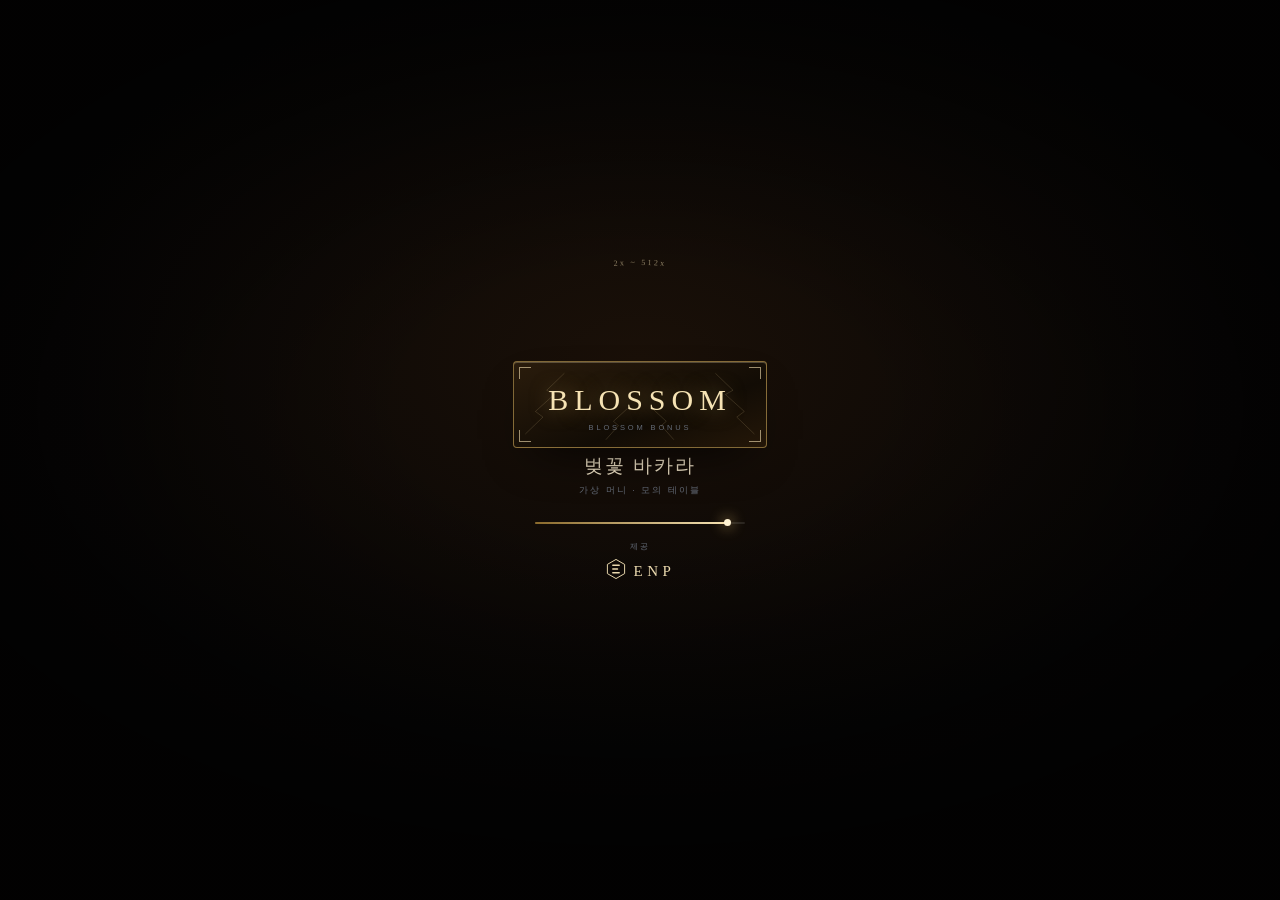
==== commit f4690fb1: "baccarat: 10초 자동 진행 · 딜러 손 카드 뽑기 모션 · 카드마다 실시간 점수 · 테이블 정리 - 카운트다운 20s → 10s, 우상단 원형 시계 확대(z-index 3" ====
--- a/index.html
+++ b/index.html
@@ -153,12 +153,15 @@
         <div class="live-mult" id="liveMult"></div>
       </div>
 
+      <div class="dh-layer" id="dhLayer" aria-hidden="true"></div>
+
       <div class="score-badge sb-p" id="playerTotal"><i>0</i></div>
       <div class="score-badge sb-b" id="bankerTotal"><i>0</i></div>
-      <div class="hand-badge" id="handBadge" aria-hidden="true"></div>
+      <div class="hand-badge" id="handBadge" aria-hidden="true"><b class="hb-letter"></b><span class="hb-label"></span></div>
 
       <div class="round-clock" id="roundClock" aria-label="베팅 카운트다운">
-        <span class="rc-num" id="clockNum">20</span>
+        <span class="rc-ring" aria-hidden="true"></span>
+        <span class="rc-num" id="clockNum">10</span>
       </div>
 
       <div class="bonus-rail" id="bonusStrip">
@@ -207,8 +210,8 @@
         <span class="sp p"><i>P</i><b id="statP">0</b></span>
         <span class="sp b"><i>B</i><b id="statB">0</b></span>
         <span class="sp t"><i>T</i><b id="statT">0</b></span>
-        <span class="pred p" id="predP"><i></i><i></i><i></i><em>/</em></span>
-        <span class="pred b" id="predB"><i></i><i></i><i></i><em>/</em></span>
+        <button type="button" class="pred p" id="predP" aria-pressed="false" title="다음 판을 플레이어로 가정해 출목표에 미리보기"><i></i><i></i><i></i><em>/</em></button>
+        <button type="button" class="pred b" id="predB" aria-pressed="false" title="다음 판을 뱅커로 가정해 출목표에 미리보기"><i></i><i></i><i></i><em>/</em></button>
         <span class="road-count" id="roadCount" hidden>0</span>
       </div>
     </section>
--- a/css/style.css
+++ b/css/style.css
@@ -299,7 +299,7 @@
 .shoe-meter i { display: block; height: 100%; width: 100%; background: linear-gradient(90deg, #D9B25F, #F6E3B4); opacity: .75; }
 .shoe-info {
   display: none;
-  position: absolute; right: 8px; top: 5px; z-index: 6;
+  position: absolute; right: 82px; top: 12px; z-index: 6;
   font-size: 8px; letter-spacing: .05em; color: rgba(255, 255, 255, .34);
   font-variant-numeric: tabular-nums;
 }
@@ -477,6 +477,45 @@
 .shoe-count { position: absolute; left: 50%; bottom: -11px; transform: translateX(-50%); font-size: 8px; color: rgba(255, 255, 255, .5); font-variant-numeric: tabular-nums; }
 .shoe.is-dealing { animation: shoeNudge .5s ease; }
 @keyframes shoeNudge { 0%,100% { transform: none; } 40% { transform: translateY(-3px) rotate(-2deg); } }
+.shoe.is-dealing .sh-mouth { box-shadow: 0 0 12px 2px rgba(255, 226, 160, .85), 0 0 26px 6px rgba(255, 200, 110, .35); }
+.shoe.is-dealing .sh-deck { animation: shoeDeck 0.4s ease; }
+@keyframes shoeDeck { 40% { opacity: .55; } }
+
+/* ═══════════════════ DEALER HAND · 슈에서 카드 뽑기 ═══════════════════ */
+.dh-layer {
+  position: absolute; inset: 0; z-index: 7;
+  pointer-events: none; overflow: hidden;
+}
+.dh-grip {
+  position: absolute; left: 0; top: 0; width: 0; height: 0;
+  transform-origin: 0 0; will-change: transform, opacity;
+}
+.dh-handpair {
+  position: absolute; left: 0; top: 0; width: 0; height: 0;
+  transform-origin: 0 0; will-change: transform;
+}
+.dh-hand {
+  position: absolute; display: block; overflow: visible;
+  filter: drop-shadow(0 12px 12px rgba(0, 0, 0, .55));
+}
+.dh-card {
+  position: absolute; border-radius: 5px;
+  background:
+    repeating-linear-gradient(45deg, rgba(255, 255, 255, .10) 0 2px, transparent 2px 5px),
+    linear-gradient(155deg, #7A1220, #3A0810 70%);
+  border: 1px solid rgba(255, 236, 200, .34);
+  box-shadow: 0 14px 22px -10px rgba(0, 0, 0, .85), 0 1px 0 rgba(255, 240, 210, .2) inset;
+}
+.dh-card::after {
+  content: ""; position: absolute; inset: 12%;
+  border: 1px solid rgba(255, 232, 190, .34); border-radius: 2px;
+}
+.dh-spark {
+  position: absolute; width: 6px; height: 6px; margin: -3px 0 0 -3px; border-radius: 50%;
+  background: #FFE7AE; box-shadow: 0 0 12px #FFD37A;
+  animation: dhSpark .5s ease-out forwards;
+}
+@keyframes dhSpark { to { opacity: 0; transform: scale(.2); } }
 
 /* score badges */
 .score-badge {
@@ -501,50 +540,87 @@
 
 /* center result badge */
 .hand-badge {
-  position: absolute; left: 50%; bottom: 8px; z-index: 7;
+  position: absolute; left: 50%; bottom: 10px; z-index: 9;
   transform: translate(-50%, 0) scale(.4);
-  width: 38px; height: 38px; border-radius: 50%;
-  display: grid; place-items: center;
-  font-family: var(--serif); font-size: 20px; font-weight: 700;
+  width: 52px; height: 52px; border-radius: 50%;
+  display: grid; place-items: center;
+  font-family: var(--serif); font-size: 25px; font-weight: 800;
   color: #23180A;
   background: radial-gradient(circle at 35% 30%, #FFF6DA, #E3BA68 62%, #A47F32);
-  border: 1px solid rgba(255, 255, 255, .6);
-  box-shadow: 0 0 22px rgba(255, 200, 90, .5);
+  border: 1.5px solid rgba(255, 255, 255, .65);
+  box-shadow: 0 0 26px rgba(255, 200, 90, .55), 0 6px 18px -8px #000;
   opacity: 0; pointer-events: none;
   transition: transform .38s cubic-bezier(.2, 1.6, .4, 1), opacity .25s;
 }
+.hb-letter { font-size: 1em; line-height: 1; }
+.hb-label {
+  position: absolute; bottom: calc(100% + 5px); left: 50%; transform: translateX(-50%);
+  padding: 2px 7px; border-radius: 999px; white-space: nowrap;
+  font-family: var(--sans, system-ui); font-size: 7.5px; font-weight: 800; letter-spacing: .12em;
+  color: #FFF3D6; background: rgba(8, 10, 14, .82);
+  border: 1px solid rgba(255, 236, 190, .4);
+  opacity: 0; transition: opacity .2s;
+}
 .hand-badge.on { opacity: 1; transform: translate(-50%, 0) scale(1); }
-.hand-badge.p { background: radial-gradient(circle at 35% 30%, #BFE0FF, #2F6FD8 62%, #123E8C); color: #F4F9FF; }
-.hand-badge.b { background: radial-gradient(circle at 35% 30%, #FFD9DD, #D22A3C 62%, #8A0C19); color: #FFF4F5; }
-.hand-badge.t { background: radial-gradient(circle at 35% 30%, #CFF6DF, #159A4E 62%, #0A5C2C); color: #F2FFF7; }
-
-/* round countdown */
+.hand-badge.on .hb-label { opacity: 1; }
+.hand-badge.on::after {
+  content: ""; position: absolute; inset: -7px; border-radius: 50%;
+  border: 1px solid rgba(255, 226, 160, .65);
+  animation: hbRing 1.5s ease-out infinite;
+}
+@keyframes hbRing { 0% { transform: scale(.82); opacity: .9; } 70%, 100% { transform: scale(1.22); opacity: 0; } }
+.hand-badge.p { background: radial-gradient(circle at 35% 30%, #D6EBFF, #2F6FD8 62%, #0B2E6E); color: #F4F9FF; border-color: rgba(190, 224, 255, .8); box-shadow: 0 0 28px rgba(70, 140, 255, .6), 0 6px 18px -8px #000; }
+.hand-badge.b { background: radial-gradient(circle at 35% 30%, #FFE0E3, #D22A3C 62%, #7C0A15); color: #FFF4F5; border-color: rgba(255, 200, 205, .8); box-shadow: 0 0 28px rgba(240, 60, 80, .6), 0 6px 18px -8px #000; }
+.hand-badge.t { background: radial-gradient(circle at 35% 30%, #D8FFE7, #159A4E 62%, #0A5C2C); color: #F2FFF7; border-color: rgba(180, 255, 210, .8); box-shadow: 0 0 28px rgba(40, 200, 120, .55), 0 6px 18px -8px #000; }
+
+/* round countdown — 우상단 원형 · 항상 최상단에 크게 */
 .round-clock {
-  position: absolute; right: 7px; top: 7px; z-index: 8;
-  width: 36px; height: 36px; border-radius: 50%;
+  position: absolute; right: 10px; top: 10px; z-index: 30;
+  width: 50px; height: 50px; border-radius: 50%;
   display: grid; place-items: center;
   background:
-    conic-gradient(#DFC07A var(--deg, 360deg), rgba(255, 255, 255, .1) 0) border-box;
-  padding: 2px;
-  box-shadow: 0 4px 14px -8px #000;
-  transition: opacity .25s;
+    conic-gradient(#F0D89C var(--deg, 360deg), rgba(255, 255, 255, .13) 0) border-box;
+  padding: 3px;
+  box-shadow: 0 0 0 1px rgba(0, 0, 0, .55), 0 6px 18px -6px #000, 0 0 22px -6px rgba(240, 216, 156, .55);
+  transition: opacity .25s, box-shadow .25s;
+  isolation: isolate;
 }
 .round-clock::before {
-  content: ""; position: absolute; inset: 2px; border-radius: 50%;
-  background: radial-gradient(circle at 40% 30%, #1C2028, #0A0C10);
+  content: ""; position: absolute; inset: 3px; border-radius: 50%;
+  background: radial-gradient(circle at 40% 28%, #232936, #07090D 78%);
+}
+.rc-ring {
+  position: absolute; inset: -5px; border-radius: 50%;
+  border: 1px solid rgba(240, 216, 156, .28);
+  pointer-events: none;
 }
 .rc-num {
-  position: relative; z-index: 1;
-  font-family: var(--serif); font-size: 15px; font-weight: 700; color: #F3E6C6;
-  font-variant-numeric: tabular-nums;
-}
-.round-clock.is-urgent { background: conic-gradient(#F04152 var(--deg, 90deg), rgba(255, 255, 255, .1) 0) border-box; }
-.round-clock.is-urgent .rc-num { color: #FFB9BE; }
-.round-clock.is-idle { opacity: .35; }
+  position: relative; z-index: 2;
+  font-family: var(--serif); font-size: 23px; font-weight: 800; color: #FDF3D6;
+  font-variant-numeric: tabular-nums; line-height: 1;
+  text-shadow: 0 1px 3px rgba(0, 0, 0, .85), 0 0 12px rgba(255, 224, 150, .35);
+}
+.round-clock.is-warm {
+  background: conic-gradient(#FFC24A var(--deg, 90deg), rgba(255, 255, 255, .13) 0) border-box;
+  box-shadow: 0 0 0 1px rgba(0, 0, 0, .55), 0 0 26px -2px rgba(255, 190, 70, .75);
+}
+.round-clock.is-warm .rc-num { color: #FFD98A; }
+.round-clock.is-urgent {
+  background: conic-gradient(#FF4B5C var(--deg, 90deg), rgba(255, 255, 255, .13) 0) border-box;
+  box-shadow: 0 0 0 1px rgba(0, 0, 0, .55), 0 0 30px -2px rgba(255, 70, 90, .85);
+  animation: clockBeat .9s ease-in-out infinite;
+}
+.round-clock.is-urgent .rc-num { color: #FFC0C6; }
+@keyframes clockBeat {
+  0%, 100% { transform: scale(1); }
+  45% { transform: scale(1.09); }
+}
+.round-clock.is-idle { opacity: .55; animation: none; }
+.round-clock.is-idle .rc-num { color: #B9AC90; }
 
 /* bonus rail */
 .bonus-rail {
-  position: absolute; left: 6px; top: 6px; right: 46px; z-index: 6;
+  position: absolute; left: 6px; top: 6px; right: 68px; z-index: 6;
   padding: 2px 4px 3px;
   border-radius: 8px;
   background: linear-gradient(180deg, rgba(24, 19, 10, .82), rgba(10, 8, 5, .72));
@@ -695,6 +771,7 @@
   display: grid; place-items: center;
   min-width: 0; min-height: 0;
   background: #FFFFFF;
+  overflow: hidden;
 }
 .br-cell .rim {
   position: relative; z-index: 1;
@@ -708,8 +785,11 @@
 .br-cell.p { color: #2E64D6; }
 .br-cell.b { color: #E23A46; }
 .br-cell .slash {
-  position: absolute; inset: 14%; z-index: 2;
-  border-top: 2px solid #12A05A; transform: rotate(-42deg); border-radius: 2px;
+  position: absolute; left: 50%; top: 50%; z-index: 2;
+  width: min(62%, 19px); height: min(62%, 19px);
+  transform: translate(-50%, -50%) rotate(-42deg);
+  border-top: 2.5px solid #12A05A;
+  border-radius: 2px;
 }
 .br-cell .pd {
   position: absolute; left: 50%; bottom: 4%; transform: translateX(-50%); z-index: 2;
@@ -728,7 +808,32 @@
   border-radius: 2px;
   overflow: hidden;
 }
-.mr-cell { display: grid; place-items: center; min-width: 0; min-height: 0; background: #fff; }
+/* ── Ask the road: 다음 판 예상 칸 깜밍이 미리보기 ── */
+.br-cell.is-preview::after {
+  content: attr(data-pv);
+  position: absolute; inset: 5%;
+  display: grid; place-items: center;
+  border-radius: 3px;
+  font-size: 9px; font-weight: 800; line-height: 1;
+  animation: pvBlink 1.05s ease-in-out infinite;
+}
+.br-cell.is-preview.p::after {
+  color: #2E64D6; background: rgba(46, 100, 214, .16);
+  box-shadow: inset 0 0 0 1.5px rgba(46, 100, 214, .95), 0 0 10px rgba(46, 100, 214, .45);
+}
+.br-cell.is-preview.b::after {
+  color: #E23A46; background: rgba(226, 58, 70, .16);
+  box-shadow: inset 0 0 0 1.5px rgba(226, 58, 70, .95), 0 0 10px rgba(226, 58, 70, .45);
+}
+.mr-cell.is-preview { background: rgba(255, 236, 180, .45); box-shadow: inset 0 0 0 1px rgba(214, 158, 52, .9); }
+.mr-cell.is-preview::after {
+  content: ""; width: 58%; max-width: 5px; aspect-ratio: 1; border-radius: 50%;
+  animation: pvBlink 1.05s ease-in-out infinite;
+}
+.mr-cell.is-preview.r::after { background: #E2364A; box-shadow: 0 0 6px rgba(226, 54, 74, .8); }
+.mr-cell.is-preview.b::after { border: 1.5px solid #2E64D6; box-shadow: 0 0 6px rgba(46, 100, 214, .6); }
+
+.mr-cell { display: grid; place-items: center; min-width: 0; min-height: 0; background: #fff; position: relative; }
 .mr-cell i { width: 58%; max-width: 5px; aspect-ratio: 1; border-radius: 50%; }
 .mr-cell.r i { background: #E2364A; }
 .mr-cell.b i { border: 1.5px solid #2E64D6; }
@@ -761,11 +866,16 @@
 .bead-cell.p .bch { background: #2E64D6; }
 .bead-cell.b .bch { background: #E23A46; }
 .bead-cell.t .bch { background: #12A05A; }
-.bead-cell .slash { position: absolute; inset: 18%; z-index: 2; border-top: 1.5px solid rgba(255, 255, 255, .9); transform: rotate(-42deg); }
+.bead-cell .slash {
+  position: absolute; left: 50%; top: 50%; z-index: 2;
+  width: min(66%, 13px); height: min(66%, 13px);
+  transform: translate(-50%, -50%) rotate(-42deg);
+  border-top: 1.6px solid rgba(255, 255, 255, .95);
+}
 .bead-cell .pd { position: absolute; right: -1px; bottom: 0; width: 3px; height: 3px; border-radius: 50%; background: #E0A93A; z-index: 2; }
 
 .road-chev {
-  position: absolute; right: 5px; bottom: 26px; z-index: 4;
+  position: absolute; right: 4px; bottom: 2px; z-index: 4;
   width: 20px; height: 20px; border-radius: 50%;
   display: grid; place-items: center;
   background: #FFFFFF;
@@ -807,7 +917,11 @@
 .sp.b i { background: #E23A46; }
 .sp.t i { background: #12A05A; }
 .sp b { color: #0F172A; font-size: 9px; }
-.pred { display: inline-flex; align-items: center; gap: 2px; height: 16px; padding: 0 5px; border-radius: 9px; }
+.pred { display: inline-flex; align-items: center; gap: 2px; height: 16px; padding: 0 5px; border-radius: 9px; border: 0; background: none; font-family: inherit; cursor: pointer; -webkit-tap-highlight-color: transparent; transition: box-shadow .18s, transform .12s; }
+.pred.is-on { box-shadow: 0 0 0 2px rgba(255, 226, 150, .95), 0 0 12px rgba(255, 200, 90, .6); transform: translateY(-1px); }
+.pred.is-on::before { animation: pvBlink 1s ease-in-out infinite; }
+.pred:active { transform: scale(.95); }
+@keyframes pvBlink { 0%, 100% { opacity: .35; } 50% { opacity: 1; } }
 .pred::before { font-size: 7.5px; font-weight: 800; color: rgba(255, 255, 255, .92); margin-right: 1px; }
 .pred.p::before { content: 'P'; }
 .pred.b::before { content: 'B'; }
@@ -958,6 +1072,28 @@
 .mat-zone.is-move-src { filter: brightness(.72) saturate(.7); }
 .mat-zone.is-move-ok { box-shadow: inset 0 0 0 2px rgba(255, 226, 150, .95), 0 0 20px rgba(255, 200, 90, .55); }
 .mat-zone.is-drop { box-shadow: inset 0 0 0 2px rgba(120, 255, 170, .95), 0 0 24px rgba(80, 240, 150, .5); }
+
+/* ── 벚꽃/눈꽃 배당 낙화 (배당이 붙은 베팅 칸 위로 흩날림) ── */
+.zone-fall, .fx-fall {
+  position: absolute; inset: 0; z-index: 6;
+  overflow: hidden; pointer-events: none; border-radius: inherit;
+  contain: paint;
+}
+.zone-fall .zf, .fx-fall .zf {
+  position: absolute; top: -18px; left: var(--x, 50%);
+  font-size: var(--sz, 10px); line-height: 1;
+  opacity: 0;
+  animation: zfFall var(--d, 1.5s) cubic-bezier(.35, .1, .5, 1) var(--dl, 0s) forwards;
+  will-change: transform, opacity;
+  filter: drop-shadow(0 1px 2px rgba(0, 0, 0, .35));
+}
+@keyframes zfFall {
+  0% { opacity: 0; transform: translate3d(0, -10px, 0) rotate(0deg) scale(.7); }
+  12% { opacity: 1; }
+  70% { opacity: 1; }
+  100% { opacity: 0; transform: translate3d(var(--sw, 6px), 90px, 0) rotate(var(--rot, 140deg)) scale(1); }
+}
+.zone-fall.is-done, .fx-fall.is-done { display: none; }
 
 /* ═══════════════════ CONTROLS ═══════════════════ */
 .bet-controls {
@@ -1632,10 +1768,11 @@
   .score-badge { width: 54px; height: 54px; font-size: 28px; bottom: 12px; }
   .sb-p { left: 14px; }
   .sb-b { right: 14px; }
-  .hand-badge { width: 46px; height: 46px; font-size: 24px; bottom: 16px; }
-  .round-clock { width: 44px; height: 44px; right: 14px; top: 12px; }
-  .rc-num { font-size: 18px; }
-  .bonus-rail { left: 12px; right: 70px; top: 10px; padding: 5px 8px 6px; }
+  .hand-badge { width: 62px; height: 62px; font-size: 30px; bottom: 16px; }
+  .hb-label { font-size: 8.5px; }
+  .round-clock { width: 52px; height: 52px; right: 16px; top: 14px; }
+  .rc-num { font-size: 24px; }
+  .bonus-rail { left: 12px; right: 78px; top: 10px; padding: 5px 8px 6px; }
   .br-head { font-size: 10px; }
   .br-head b { font-size: 10px; }
   .bs-slot { max-width: 44px; height: 54px; }
@@ -1688,8 +1825,8 @@
   .betting-mat { height: 164px; }
   .hand { top: 30%; }
   .score-badge { width: 38px; height: 38px; font-size: 20px; }
-  .round-clock { width: 32px; height: 32px; }
-  .rc-num { font-size: 13px; }
+  .round-clock { width: 40px; height: 40px; }
+  .rc-num { font-size: 18px; }
 }
 @media (max-height: 640px) and (max-width: 899px) {
   .roadboard { height: 120px; }
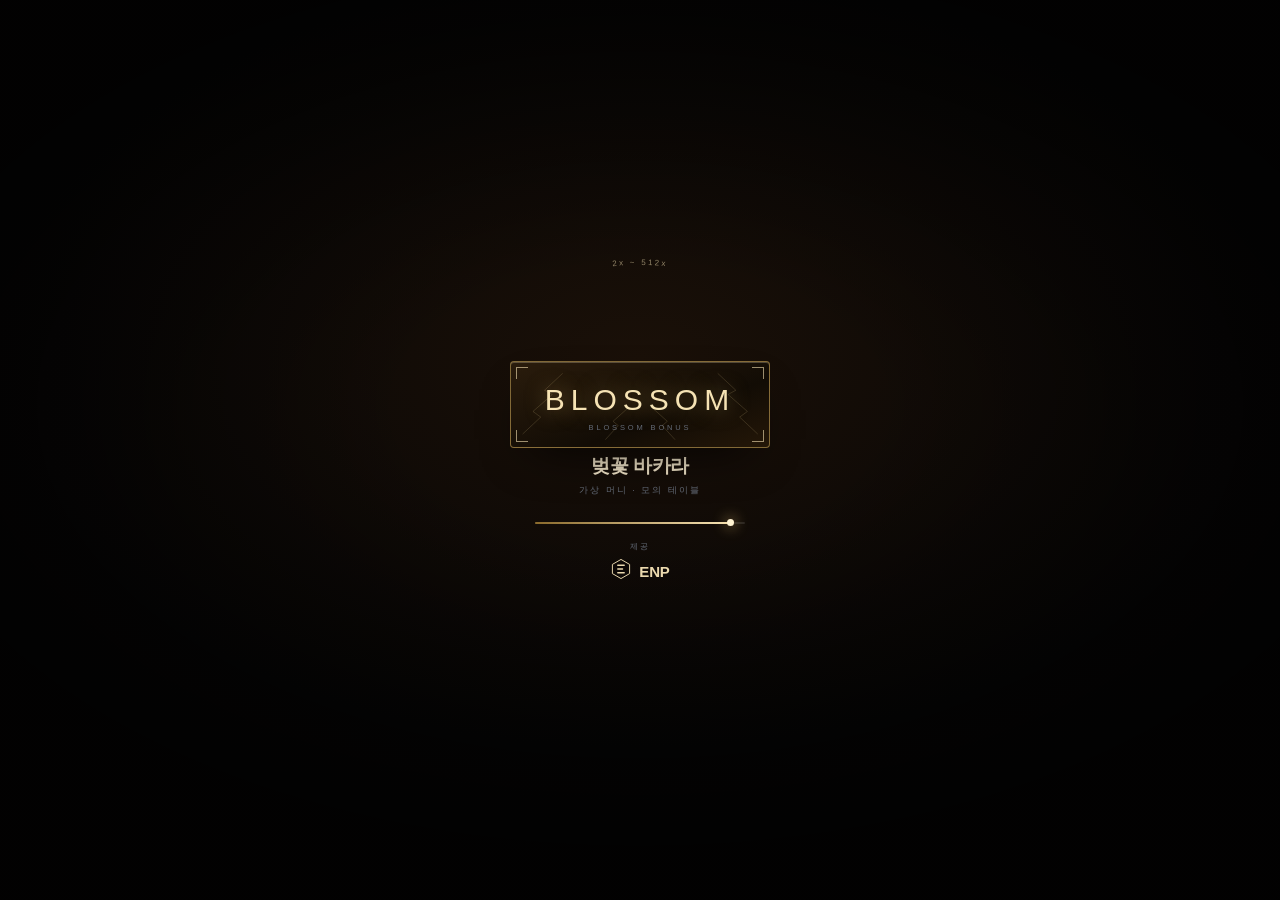
==== commit 6f924840: "baccarat: 실물 테이블(Stake Korean Speed Baccarat) 화면·폰트 맞춤 — 전 UI 고딕 산세리프, 베이지 펠트, 원색 매트 중앙 정렬, 점수 배지 회색" ====
--- a/index.html
+++ b/index.html
@@ -330,7 +330,7 @@
 
     <!-- ─────────── STATUS BAR ─────────── -->
     <footer class="statusbar">
-      <span class="st-stake">총 베팅 <b id="totalStake">₩0</b></span>
+      <span class="st-stake">총 베팅금 <b id="totalStake">₩0</b></span>
       <span class="st-bal">잔고 <b id="statusBalance">₩10억</b></span>
       <span class="st-table"><b id="tableName">벚꽃 바카라</b><i id="statusLimit">₩1,000–5,000,000</i></span>
       <span class="st-note" id="tableNote">8덱 슈</span>
--- a/css/style.css
+++ b/css/style.css
@@ -18,21 +18,21 @@
   --gold-2: #F6E3B4;
   --gold-line: rgba(217, 178, 95, .26);
 
-  --player: #1552C8;
-  --player-2: #0C3EA5;
-  --player-lip: #2E74F2;
-  --banker: #C2192B;
-  --banker-2: #9C1020;
-  --banker-lip: #F03A4C;
-  --tie: #0E7A3C;
-  --tie-2: #086029;
+  --player: #14449f;
+  --player-2: #0b2f70;
+  --player-lip: #2e6fd6;
+  --banker: #a91212;
+  --banker-2: #7c0a0a;
+  --banker-lip: #d81f27;
+  --tie: #0f6b2f;
+  --tie-2: #0a4c21;
   --gold-zone: #6A4B1E;
 
   --accent: #E88BA8;
   --glow: rgba(232, 139, 168, .34);
 
-  --felt-a: #2A2019;
-  --felt-b: #0E0B08;
+  --felt-a: #a2846a;
+  --felt-b: #6f5540;
 
   --r-xl: 14px;
   --r-lg: 10px;
@@ -41,10 +41,12 @@
   --safe-t: env(safe-area-inset-top, 0px);
   --safe-b: env(safe-area-inset-bottom, 0px);
 
-  --font: -apple-system, BlinkMacSystemFont, "Apple SD Gothic Neo", "Pretendard",
-          "Segoe UI", Roboto, "Helvetica Neue", "Malgun Gothic", sans-serif;
-  --serif: "Didot", "Bodoni 72", "Playfair Display", "Times New Roman", Georgia,
-           "Nanum Myeongjo", "Noto Serif KR", serif;
+  /* 깔끔한 고딕 산세리프 한 가지로 통일 — 영상(Evolution 실물 테이블)과 같은 톤 */
+  --font: "Pretendard", "Pretendard Variable", -apple-system, BlinkMacSystemFont,
+          "Apple SD Gothic Neo", "Noto Sans KR", Inter, "Segoe UI", Roboto,
+          "Helvetica Neue", "Malgun Gothic", sans-serif;
+  /* 테이블 바닥에 희미하게 인쇄된 PLAYER / BANKER 워터마크 전용 */
+  --serif: "Times New Roman", "Nanum Myeongjo", "Noto Serif KR", serif;
 
   --card-w: clamp(32px, 10.2vw, 48px);
   --br-rows: 6;
@@ -52,11 +54,11 @@
 
 body[data-mode="speed"] {
   --accent: #55D3EA; --glow: rgba(85, 211, 234, .32);
-  --felt-a: #1B232A; --felt-b: #070B0E;
+  --felt-a: #9b8a76; --felt-b: #64513f;
 }
 body[data-mode="snow"] {
   --accent: #A9DCF2; --glow: rgba(169, 220, 242, .32);
-  --felt-a: #1E2732; --felt-b: #070B10;
+  --felt-a: #a5988a; --felt-b: #6b5b4b;
 }
 
 html, body {
@@ -134,10 +136,10 @@
   border: 1px solid rgba(217, 178, 95, .5);
   box-shadow: inset 0 1px 0 rgba(255, 240, 200, .2);
 }
-.brand-mark b { font-family: var(--serif); font-size: 16px; color: var(--gold-2); }
+.brand-mark b { font-family: var(--font); font-size: 16px; color: var(--gold-2); }
 .brand-glyph { position: absolute; right: -4px; bottom: -4px; font-size: 10px; }
 .brand-text { display: none; flex-direction: column; line-height: 1; gap: 2px; }
-.brand-text b { font-family: var(--serif); font-size: 12px; letter-spacing: .14em; color: #F6E7C4; }
+.brand-text b { font-family: var(--font); font-size: 12px; letter-spacing: .14em; color: #F6E7C4; }
 .brand-text i { font-style: normal; font-size: 6px; letter-spacing: .3em; color: var(--muted-2); }
 
 .vm-badge {
@@ -197,7 +199,7 @@
 }
 .bp-cur { font-size: 9px; color: var(--gold); opacity: .85; }
 .bp-amount {
-  font-family: var(--serif); font-size: 12px; font-weight: 700;
+  font-family: var(--font); font-size: 12px; font-weight: 700;
   color: #FBEEC9; font-variant-numeric: tabular-nums; white-space: nowrap;
 }
 .bp-refill {
@@ -522,7 +524,7 @@
   position: absolute; bottom: 6px; z-index: 7;
   width: 42px; height: 42px; border-radius: 9px;
   display: grid; place-items: center;
-  font-family: var(--serif); font-size: 23px; font-weight: 700;
+  font-family: var(--font); font-size: 23px; font-weight: 700;
   color: #fff; font-variant-numeric: tabular-nums;
   border: 1px solid rgba(255, 255, 255, .28);
   box-shadow: 0 4px 14px -6px #000, inset 0 1px 0 rgba(255, 255, 255, .3);
@@ -544,7 +546,7 @@
   transform: translate(-50%, 0) scale(.4);
   width: 52px; height: 52px; border-radius: 50%;
   display: grid; place-items: center;
-  font-family: var(--serif); font-size: 25px; font-weight: 800;
+  font-family: var(--font); font-size: 25px; font-weight: 800;
   color: #23180A;
   background: radial-gradient(circle at 35% 30%, #FFF6DA, #E3BA68 62%, #A47F32);
   border: 1.5px solid rgba(255, 255, 255, .65);
@@ -569,6 +571,7 @@
   animation: hbRing 1.5s ease-out infinite;
 }
 @keyframes hbRing { 0% { transform: scale(.82); opacity: .9; } 70%, 100% { transform: scale(1.22); opacity: 0; } }
+.hand-badge { border: 2.5px solid rgba(246, 222, 168, .95); }
 .hand-badge.p { background: radial-gradient(circle at 35% 30%, #D6EBFF, #2F6FD8 62%, #0B2E6E); color: #F4F9FF; border-color: rgba(190, 224, 255, .8); box-shadow: 0 0 28px rgba(70, 140, 255, .6), 0 6px 18px -8px #000; }
 .hand-badge.b { background: radial-gradient(circle at 35% 30%, #FFE0E3, #D22A3C 62%, #7C0A15); color: #FFF4F5; border-color: rgba(255, 200, 205, .8); box-shadow: 0 0 28px rgba(240, 60, 80, .6), 0 6px 18px -8px #000; }
 .hand-badge.t { background: radial-gradient(circle at 35% 30%, #D8FFE7, #159A4E 62%, #0A5C2C); color: #F2FFF7; border-color: rgba(180, 255, 210, .8); box-shadow: 0 0 28px rgba(40, 200, 120, .55), 0 6px 18px -8px #000; }
@@ -596,7 +599,7 @@
 }
 .rc-num {
   position: relative; z-index: 2;
-  font-family: var(--serif); font-size: 23px; font-weight: 800; color: #FDF3D6;
+  font-family: var(--font); font-size: 23px; font-weight: 800; color: #FDF3D6;
   font-variant-numeric: tabular-nums; line-height: 1;
   text-shadow: 0 1px 3px rgba(0, 0, 0, .85), 0 0 12px rgba(255, 224, 150, .35);
 }
@@ -1278,9 +1281,9 @@
 }
 .result-top { display: flex; align-items: flex-start; justify-content: space-between; gap: 8px; }
 .result-kicker { font-size: 9px; letter-spacing: .05em; color: var(--muted); }
-.result-title { font-family: var(--serif); font-size: 19px; color: #F6EBD2; }
+.result-title { font-family: var(--font); font-size: 19px; color: #F6EBD2; }
 .result-amount {
-  font-family: var(--serif); font-size: 21px; font-weight: 700; color: #7BE3A6;
+  font-family: var(--font); font-size: 21px; font-weight: 700; color: #7BE3A6;
   font-variant-numeric: tabular-nums; text-align: right; line-height: 1.1;
 }
 .result-amount.lose { color: #FF8D97; }
@@ -1336,7 +1339,7 @@
 .mv-inner { display: flex; flex-direction: column; align-items: center; gap: 4px; animation: mvIn .5s cubic-bezier(.2,1,.3,1); }
 @keyframes mvIn { from { transform: scale(.9); opacity: 0; } }
 .mv-icon { font-size: 38px; }
-.mv-name { font-family: var(--serif); font-size: 21px; color: #F6EBD2; }
+.mv-name { font-family: var(--font); font-size: 21px; color: #F6EBD2; }
 .mv-sub { font-size: 8px; letter-spacing: .4em; color: var(--muted-2); }
 
 /* ═══════════════════ FX LAYER ═══════════════════ */
@@ -1413,10 +1416,10 @@
 .cel-inner { position: relative; text-align: center; }
 .cel-kicker { font-size: 9px; letter-spacing: .3em; color: #F0DCB0; }
 .cel-mult {
-  font-family: var(--serif); font-size: 54px; font-weight: 700; line-height: 1.05;
+  font-family: var(--font); font-size: 54px; font-weight: 700; line-height: 1.05;
   color: #FFF3D2; text-shadow: 0 0 30px rgba(255, 200, 90, .8);
 }
-.cel-amount { font-family: var(--serif); font-size: 26px; color: #7BE3A6; }
+.cel-amount { font-family: var(--font); font-size: 26px; color: #7BE3A6; }
 .cel-note { margin-top: 4px; font-size: 8px; letter-spacing: .22em; color: rgba(255, 255, 255, .45); }
 
 /* ═══════════════════ MODALS ═══════════════════ */
@@ -1444,7 +1447,7 @@
   padding: 12px 14px;
   border-bottom: 1px solid rgba(255, 255, 255, .07);
 }
-.modal-head h2 { font-family: var(--serif); font-size: 15px; color: #F6EBD2; letter-spacing: .02em; }
+.modal-head h2 { font-family: var(--font); font-size: 15px; color: #F6EBD2; letter-spacing: .02em; }
 .modal-x {
   width: 26px; height: 26px; border-radius: 8px;
   display: grid; place-items: center;
@@ -1476,7 +1479,7 @@
 
 .m-money { display: flex; flex-direction: column; gap: 8px; }
 .m-money > div:first-child { display: flex; justify-content: space-between; align-items: center; font-size: 12px; color: #C6CDD7; }
-.m-money b { font-family: var(--serif); font-size: 17px; color: #F6E5BE; }
+.m-money b { font-family: var(--font); font-size: 17px; color: #F6E5BE; }
 .m-money-actions { display: flex; gap: 6px; }
 .btn {
   padding: 7px 10px; border-radius: 8px; font-size: 10.5px; font-weight: 700;
@@ -1501,7 +1504,7 @@
 .auth-x { position: absolute; right: 10px; top: 10px; }
 .auth-brand { text-align: center; margin-bottom: 14px; }
 .auth-bolt { font-size: 22px; color: var(--gold-2); }
-.auth-brand h2 { font-family: var(--serif); font-size: 17px; letter-spacing: .1em; color: #F6EBD2; margin-top: 4px; }
+.auth-brand h2 { font-family: var(--font); font-size: 17px; letter-spacing: .1em; color: #F6EBD2; margin-top: 4px; }
 .auth-brand p { font-size: 9.5px; color: var(--muted-2); margin-top: 3px; }
 .auth-tabs {
   display: grid; grid-template-columns: 1fr 1fr; gap: 3px;
@@ -1544,7 +1547,7 @@
   display: flex; flex-direction: column; gap: 4px;
   font-size: 9.5px; color: var(--muted);
 }
-.ap-bal b { font-family: var(--serif); font-size: 19px; color: #F6E5BE; }
+.ap-bal b { font-family: var(--font); font-size: 19px; color: #F6E5BE; }
 .auth-link { margin-top: 10px; font-size: 10px; color: var(--muted); text-decoration: underline; }
 .auth-foot { margin-top: 12px; text-align: center; }
 .auth-foot button { font-size: 10.5px; color: #C9BFA6; text-decoration: underline; }
@@ -1661,7 +1664,7 @@
 .splash-stage { position: relative; display: flex; flex-direction: column; align-items: center; gap: 6px; padding: 66px 20px 20px; }
 .splash-arch { position: absolute; top: -56px; left: 50%; transform: translateX(-50%); width: 320px; height: 62px; }
 .arch-text {
-  font-family: var(--serif); font-size: 11px; letter-spacing: .28em;
+  font-family: var(--font); font-size: 11px; letter-spacing: .28em;
   fill: rgba(246, 227, 180, .55);
 }
 .plaque {
@@ -1682,12 +1685,12 @@
 .pl-corner.bl { left: 5px; bottom: 5px; border-right: 0; border-top: 0; }
 .pl-corner.br { right: 5px; bottom: 5px; border-left: 0; border-top: 0; }
 .plaque-word {
-  font-family: var(--serif); font-size: 30px; letter-spacing: .2em;
+  font-family: var(--font); font-size: 30px; letter-spacing: .2em;
   color: #F6E3B4; text-shadow: 0 0 20px rgba(217, 178, 95, .5);
   text-align: center;
 }
 .plaque-tag { text-align: center; font-size: 7.5px; letter-spacing: .38em; color: var(--muted-2); margin-top: 4px; }
-.splash-ko { font-family: var(--serif); font-size: 19px; color: #F1E4C8; letter-spacing: .1em; }
+.splash-ko { font-family: var(--font); font-size: 19px; color: #F1E4C8; letter-spacing: .1em; }
 .splash-sub { font-size: 8.5px; letter-spacing: .24em; color: var(--muted-2); }
 .splash-flare { position: relative; width: 210px; height: 2px; margin-top: 20px; }
 .flare-track { position: absolute; inset: 0; background: rgba(255, 255, 255, .1); border-radius: 2px; overflow: hidden; }
@@ -1699,7 +1702,7 @@
 .splash-provide { font-size: 8px; letter-spacing: .3em; color: var(--muted-2); margin-top: 12px; }
 .splash-enp { display: flex; align-items: center; gap: 7px; color: #EBD9AE; }
 .enp-mark svg { width: 22px; height: 22px; }
-.enp-word { font-family: var(--serif); font-size: 15px; letter-spacing: .3em; }
+.enp-word { font-family: var(--font); font-size: 15px; letter-spacing: .3em; }
 
 /* ═══════════════════ DESKTOP ═══════════════════ */
 @media (min-width: 900px) {
@@ -1834,3 +1837,275 @@
   .mini-roads { height: 26px; }
   .bonus-rail { display: none; }
 }
+
+/* ══════════════════════════════════════════════════════════════
+   STAKE MATCH · Korean Speed Baccarat 화면 맞춤
+   실물 테이블 녹화(work/rec_1843) 기준 —
+   · 전 UI 고딕 산세리프 한 가지 (명조/세리프 제거, PLAYER/BANKER 워터마크만 세리프)
+   · 베이지-브라운 펠트 테이블
+   · 선명한 로열 블루 · 에메랄드 · 크림슨 베팅 매트 / 하단 중앙 이름 · 중앙 정렬 배당
+   · 0 = 반투명 회색, 점수 = 선명한 파랑·빨강 각진 배지
+   · 영상과 같은 어두운 하단 정보 바 (금색 테이블 한도)
+   ══════════════════════════════════════════════════════════════ */
+
+/* ── 1 · 펠트 테이블: 베이지-브라운 가죽 ── */
+.felt {
+  background:
+    radial-gradient(58% 60% at 50% 14%, rgba(255, 238, 214, .20), transparent 66%),
+    linear-gradient(180deg, #3a2417 0%, #573f28 7%, #8f6f4e 20%, var(--felt-a) 42%, #96754f 70%, var(--felt-b) 100%);
+  box-shadow:
+    inset 0 2px 0 rgba(255, 240, 220, .22),
+    inset 0 14px 26px -14px rgba(0, 0, 0, .75),
+    inset 0 -34px 56px -26px rgba(0, 0, 0, .62),
+    0 10px 30px -12px #000;
+}
+.felt-grain {
+  background-image:
+    repeating-radial-gradient(circle at 50% 128%, rgba(255, 255, 255, .02) 0 1px, transparent 1px 7px),
+    repeating-linear-gradient(38deg, rgba(0, 0, 0, .035) 0 1px, transparent 1px 4px);
+  opacity: .9;
+}
+.felt-cushion {
+  height: 9%;
+  background: linear-gradient(180deg, rgba(20, 10, 4, .62), transparent 78%);
+  box-shadow: inset 0 1px 0 rgba(255, 232, 196, .22);
+}
+.felt-label {
+  font-family: var(--serif); font-weight: 400;
+  letter-spacing: .26em; font-size: clamp(10px, 2.9vw, 16px);
+  color: rgba(255, 246, 232, .58);
+  text-shadow: 0 1px 1px rgba(60, 36, 18, .5);
+}
+.felt-mark { opacity: .1; }
+/* 딜러 상반신 아래에서 펠트로 자연스럽게 녹이기 */
+.dp-fade {
+  background:
+    linear-gradient(180deg, rgba(14, 8, 5, .5) 0%, rgba(14, 8, 5, 0) 12%, rgba(14, 8, 5, 0) 46%, rgba(40, 24, 14, .55) 66%, rgba(58, 36, 23, .9) 82%, rgba(58, 36, 23, .98) 100%),
+    radial-gradient(82% 76% at 50% 36%, transparent 44%, rgba(0, 0, 0, .45) 100%);
+}
+
+/* ── 2 · 점수 배지: 0 = 반투명 회색 / 점수 = 선명한 파랑·빨강 ── */
+.score-badge {
+  width: 48px; height: 48px; border-radius: 6px;
+  font-family: var(--font); font-size: 26px; font-weight: 800;
+  letter-spacing: -.02em;
+  background: rgba(90, 90, 90, .6);
+  border: 1px solid rgba(255, 255, 255, .5);
+  color: #fff;
+  text-shadow: 0 1px 2px rgba(0, 0, 0, .4);
+  box-shadow: 0 3px 10px -6px rgba(0, 0, 0, .7);
+  -webkit-backdrop-filter: blur(3px); backdrop-filter: blur(3px);
+}
+.sb-p { left: 6px; background: rgba(90, 90, 90, .6); }
+.sb-b { right: 6px; background: rgba(90, 90, 90, .6); }
+.score-badge.is-scored { text-shadow: 0 1px 3px rgba(0, 0, 0, .35); }
+.score-badge.is-scored.sb-p {
+  background: linear-gradient(180deg, #2f7fe4, #1663c2 60%, #0f4b9c);
+  border-color: rgba(255, 255, 255, .34);
+  box-shadow: 0 4px 12px -6px #000, inset 0 1px 0 rgba(255, 255, 255, .3);
+}
+.score-badge.is-scored.sb-b {
+  background: linear-gradient(180deg, #e5383f, #c4161e 60%, #9d0f16);
+  border-color: rgba(255, 255, 255, .34);
+  box-shadow: 0 4px 12px -6px #000, inset 0 1px 0 rgba(255, 255, 255, .3);
+}
+.score-badge.is-win {
+  transform: scale(1.12);
+  box-shadow: 0 0 0 2px rgba(255, 244, 214, .95), 0 0 22px rgba(255, 214, 120, .7);
+  filter: brightness(1.08);
+}
+
+/* ── 3 · 베팅 매트: 영상과 같은 원색 · 중앙 정렬 ── */
+.mat-row.r1 { grid-template-columns: minmax(0, 1fr) 26% minmax(0, 1fr); }
+.mat-zone {
+  border-radius: 5px;
+  border: 1px solid rgba(0, 0, 0, .22);
+  box-shadow: inset 0 1px 0 rgba(255, 255, 255, .16), inset 0 -18px 30px -20px rgba(0, 0, 0, .75);
+}
+.mat-zone::after {
+  background-image: repeating-radial-gradient(circle at 50% 132%, rgba(255, 255, 255, .075) 0 1px, transparent 1px 8px);
+  opacity: .85;
+}
+.mz-player {
+  background:
+    radial-gradient(120% 96% at 50% 0%, rgba(96, 160, 255, .34), transparent 62%),
+    linear-gradient(178deg, #1b57b8 0%, #14449f 52%, #0c2f72 100%);
+}
+.mz-banker {
+  background:
+    radial-gradient(120% 96% at 50% 0%, rgba(255, 130, 130, .30), transparent 62%),
+    linear-gradient(178deg, #c61923 0%, #a9131c 52%, #8b0d14 100%);
+}
+.mz-tie {
+  border-radius: 50% 50% 5px 5px / 42% 42% 5px 5px;
+  background:
+    radial-gradient(90% 70% at 50% 88%, rgba(120, 240, 150, .28), transparent 64%),
+    linear-gradient(178deg, #1b8a42 0%, #0f6b2f 55%, #0a4c21 100%);
+  box-shadow:
+    inset 0 0 0 1px rgba(255, 255, 255, .10),
+    inset 0 12px 26px -18px rgba(255, 255, 255, .5),
+    inset 0 -18px 30px -20px rgba(0, 0, 0, .7);
+}
+.mz-side { background: linear-gradient(178deg, #22407f 0%, #1a3366 70%, #12264d 100%); }
+.mz-side.p-side { background: linear-gradient(178deg, #2b4f9c 0%, #1d3a78 70%, #142a58 100%); }
+.mz-side.b-side { background: linear-gradient(178deg, #a01a1c 0%, #831215 70%, #650c10 100%); }
+.mz-perfect { background: linear-gradient(178deg, #6d4e31 0%, #573c25 70%, #432d1a 100%); }
+.mz-either { background: linear-gradient(178deg, #755437 0%, #5e4228 70%, #48301b 100%); }
+
+/* 이름 · 배당 — 플레이어 / 뱅커는 하단 중앙, 무는 한 줄 */
+.mz-player .mz-name, .mz-banker .mz-name {
+  left: 50%; right: auto; bottom: 8px; transform: translateX(-50%);
+  font-family: var(--font); font-size: 16px; font-weight: 800; letter-spacing: -.01em;
+  color: #fff; text-shadow: 0 1px 3px rgba(0, 0, 0, .38);
+  max-width: 100%; white-space: nowrap;
+}
+.mz-player .mz-pay, .mz-banker .mz-pay { display: none; } /* 영상처럼 매트에서는 배당 표기 없음 */
+.mz-tie {
+  display: flex; align-items: flex-end; justify-content: center; gap: 5px;
+  padding-bottom: 7px;
+}
+.mz-tie .mz-name, .mz-tie .mz-pay {
+  position: static; transform: none; left: auto; right: auto; bottom: auto;
+  text-shadow: 0 1px 3px rgba(0, 0, 0, .35);
+}
+.mz-tie .mz-name { font-family: var(--font); font-size: 18px; font-weight: 800; color: #fff; }
+.mz-tie .mz-pay { font-family: var(--font); font-size: 14px; font-weight: 800; color: #4be05f; letter-spacing: -.01em; }
+
+/* 사이드 베팅 2줄 중앙 정렬 */
+.mz-side, .mz-perfect, .mz-either {
+  display: flex; flex-direction: column; align-items: center; justify-content: center; gap: 1px;
+  padding: 3px 3px;
+}
+.mz-side .mz-name, .mz-perfect .mz-name, .mz-either .mz-name {
+  position: static; transform: none; left: auto; top: auto; bottom: auto;
+  font-family: var(--font); font-size: 10px; font-weight: 700; letter-spacing: -.02em;
+  color: rgba(255, 255, 255, .95); text-align: center; max-width: 100%;
+  white-space: nowrap; overflow: hidden; text-overflow: ellipsis; text-shadow: 0 1px 2px rgba(0, 0, 0, .4);
+}
+.mz-side .mz-pay, .mz-perfect .mz-pay, .mz-either .mz-pay {
+  position: static; transform: none; left: auto; right: auto; bottom: auto; top: auto;
+  font-family: var(--font); font-size: 11px; font-weight: 800; letter-spacing: -.01em;
+  color: #fff; text-align: center; white-space: nowrap;
+  text-shadow: 0 1px 2px rgba(0, 0, 0, .35);
+}
+.p-side .mz-pay { color: #a8c8ff; }
+[data-spot="playerBonus"] .mz-pay { color: #ffe6a6; }
+[data-spot="bankerBonus"] .mz-pay { color: #ffd9a8; }
+.b-side .mz-pay { color: #ffb6b8; }
+.mz-perfect .mz-pay { color: #ecd2a8; font-size: 9px; font-weight: 700; }
+.mz-either .mz-pay { color: #f0d8b2; }
+.mz-perfect .mz-name, .mz-either .mz-name { color: #f6e6cd; }
+
+/* 매트 위 베팅 칩: 영상과 같은 블랙 + 화이트 엣지 스팟 */
+.bet-chip {
+  --c-bg: #1b1c20; --c-stripe: #ffffff; --c-ink: #ffffff; --c-ring: rgba(255, 255, 255, .55);
+  width: 32px; height: 32px;
+}
+.bet-chip i { font-family: var(--font); font-size: 8px; font-weight: 800; }
+
+/* 미니 카드 */
+.mini-card {
+  border-radius: 2.5px;
+  box-shadow: 0 2px 6px -2px rgba(0, 0, 0, .55), 0 0 0 .5px rgba(0, 0, 0, .18);
+}
+
+/* 매트 안내 문구는 행 위에 겹치지 않게 아래로 띄움 */
+.mat-tip { bottom: auto; top: -13px; font-size: 7px; color: rgba(255, 255, 255, .5); }
+.mat-tip.on { opacity: .9; }
+
+/* ── 4 · 라운드 시계: 영상처럼 흰 숫자 크게 ── */
+.round-clock::before { background: radial-gradient(circle at 40% 28%, #33302c, #12100e 78%); }
+.rc-num { font-family: var(--font); font-weight: 800; font-size: 24px; letter-spacing: -.02em; }
+
+/* ── 5 · 상단 보너스 레일 · 하단 바 정리 ── */
+.bonus-rail {
+  background: linear-gradient(180deg, rgba(28, 20, 14, .82), rgba(14, 10, 7, .78));
+  border: 1px solid rgba(255, 232, 196, .18);
+  box-shadow: 0 8px 18px -14px #000;
+  -webkit-backdrop-filter: blur(6px); backdrop-filter: blur(6px);
+}
+.topbar {
+  background: linear-gradient(180deg, #171310, #0b0907);
+  border-bottom: 1px solid rgba(217, 178, 95, .16);
+}
+
+.statusbar {
+  height: 26px;
+  padding: 0 7px;
+  gap: 9px;
+  border-radius: 6px;
+  background: linear-gradient(180deg, #1d110b, #0c0704);
+  border: 1px solid rgba(255, 232, 196, .09);
+  color: #a99e93;
+  font-family: var(--font);
+  font-size: 9.5px; font-weight: 600;
+  letter-spacing: -.01em;
+}
+.statusbar b { color: #ffffff; font-weight: 800; }
+.st-stake { color: #b3a89c; }
+.st-stake b { color: #ffffff; }
+.st-table b { font-size: 9.5px; color: #f4e7d0; font-weight: 700; }
+.st-table i { font-size: 9px; color: #e9c268; font-weight: 800; }
+
+/* 결과 시트 · 배너 · 모달 등 나머지 텍스트도 산세리프 굵기로 정리 */
+.result-title, .mv-name, .modal-head h2, .auth-brand h2, .enp-word { font-family: var(--font); font-weight: 800; letter-spacing: -.01em; }
+.result-amount, .cel-mult, .cel-amount, .m-money b, .ap-bal b, .splash-ko, .splash-ko b { font-family: var(--font); font-weight: 800; letter-spacing: -.02em; }
+.deal-label { font-family: var(--font); font-weight: 800; }
+
+@media (min-width: 900px) {
+  .felt {
+    background:
+      radial-gradient(56% 60% at 50% 16%, rgba(255, 238, 214, .18), transparent 66%),
+      linear-gradient(180deg, #3a2417 0%, #57402a 8%, #8f6f4e 22%, var(--felt-a) 46%, #96754f 72%, var(--felt-b) 100%);
+  }
+  .mat-row.r1 { grid-template-columns: minmax(0, 1fr) 26% minmax(0, 1fr); }
+  .mz-player .mz-name, .mz-banker .mz-name { font-size: 19px; bottom: 11px; }
+  .mz-tie .mz-name { font-size: 22px; }
+  .mz-tie .mz-pay { font-size: 16px; }
+  .mz-side .mz-name, .mz-perfect .mz-name, .mz-either .mz-name { font-size: 12px; }
+  .mz-side .mz-pay, .mz-perfect .mz-pay, .mz-either .mz-pay { font-size: 13px; }
+  .mz-perfect .mz-pay { font-size: 10.5px; }
+  .score-badge { width: 56px; height: 56px; font-size: 30px; }
+  .sb-p { left: 12px; }
+  .sb-b { right: 12px; }
+  .statusbar { font-size: 10.5px; height: auto; }
+  .bet-chip { width: 36px; height: 36px; }
+}
+
+/* ── 6 · 테이블 위 카드 · 점수 배지 위치 정리 (카드가 배지를 가리지 않게) ── */
+:root { --card-w: clamp(32px, 9.6vw, 46px); }
+.felt-label { top: 4%; }
+.hand { top: 15%; }
+.hand-p { left: 8%; }
+.hand-b { right: 8%; }
+@media (max-height: 740px) and (max-width: 899px) {
+  .hand { top: 14%; }
+  .felt-label { top: 5%; }
+}
+/* 펠트 곡선에 잘리지 않게 안쪽·아래로 */
+.felt-label { top: 6.5%; font-size: clamp(9px, 2.45vw, 14px); }
+.felt-label.fl-p { left: 16%; }
+.felt-label.fl-b { right: 16%; }
+@media (min-width: 900px) {
+  .felt-label { top: 11%; }
+  .hand { top: 27%; left: auto; }
+  .hand-p { left: 8%; }
+  .hand-b { right: 8%; }
+}
+
+/* ── 7 · 슈(카드 케이스) — 영상처럼 어두운 케이스, 흰 덱만 살짝 ── */
+.shoe { width: 28px; height: 25px; }
+.sh-base {
+  background: linear-gradient(160deg, #2b2724, #0e0c0a 78%);
+  border: 1px solid rgba(255, 228, 190, .22);
+  box-shadow: 0 2px 6px -3px rgba(0, 0, 0, .8);
+}
+.sh-deck {
+  left: 4px; right: 7px; top: 4px; bottom: 8px;
+  background: repeating-linear-gradient(0deg, #efe6d6 0 1.5px, #c2b6a4 1.5px 2.5px);
+  opacity: .5;
+}
+.shoe-count { font-size: 7px; color: rgba(255, 255, 255, .42); }
+
+/* ── 8 · 매트 행 비율 — 영상처럼 1행(플레이어·무·뱅커)을 조금 더 크게 ── */
+.mat-row.r1 { flex: 2.05 1 0; }
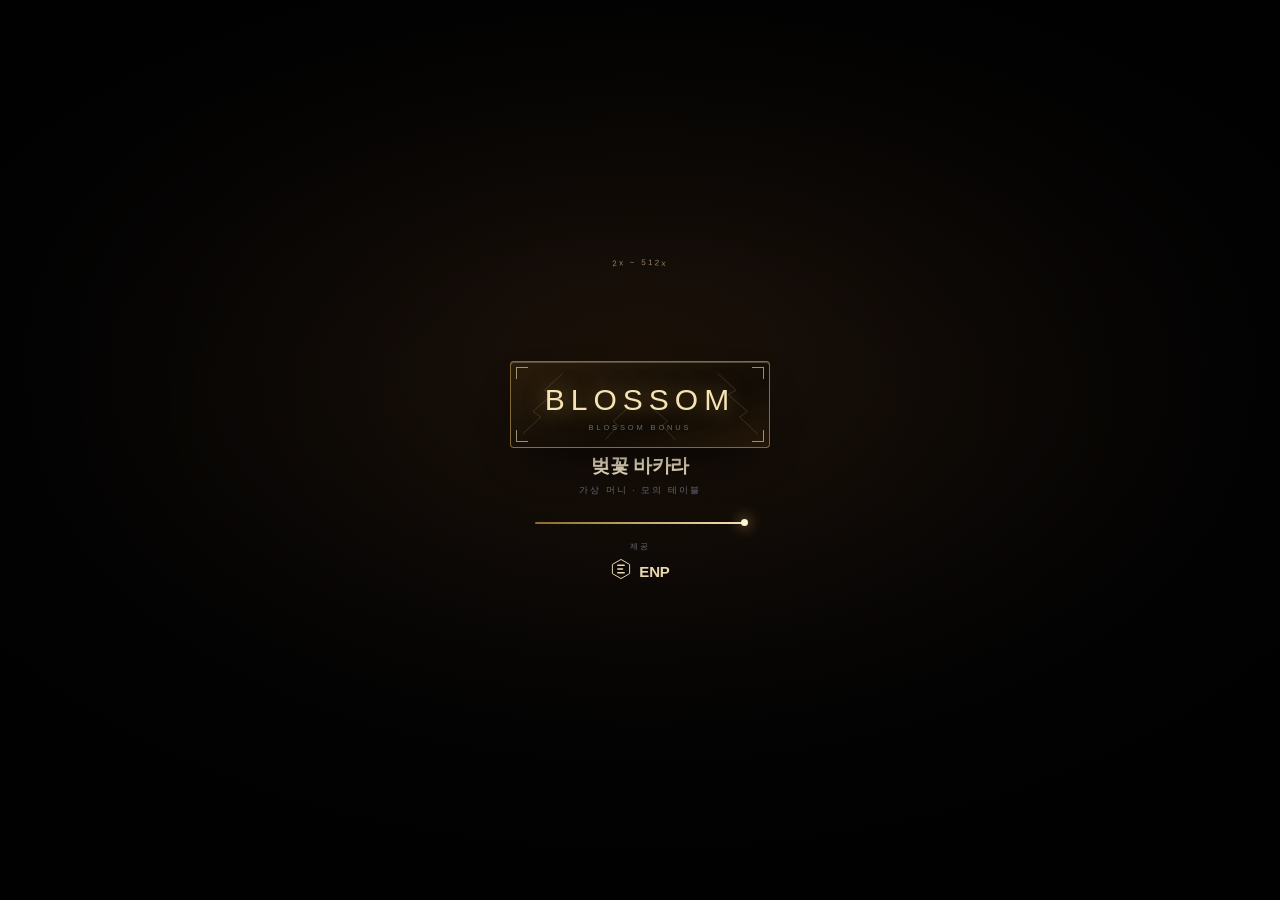
==== commit ade730cc: "baccarat: 그림장을 실물 영상(f_06·IMG_1309) 그대로 · 당첨 리본 연출(IMG_1308) · 칩 디자인/금액대 색 - 빅로드: 글자 없는 굵은 속 빈 링, 타이" ====
--- a/index.html
+++ b/index.html
@@ -10,7 +10,7 @@
 <meta name="format-detection" content="telephone=no" />
 <meta name="description" content="가상 머니 전용 모의 바카라 시뮬레이터. 스피드 · 벚꽃 · 눈꽃 3가지 테이블, 8덱 슈, 빅로드 · 중국점, 실전 사이드 베팅." />
 <title>ENP BACCARAT · 가상 머니 모의 바카라</title>
-<link rel="stylesheet" href="css/style.css" />
+<link rel="stylesheet" href="css/style.css?v=20261126b" />
 <link rel="icon" href="data:image/svg+xml,%3Csvg xmlns='http://www.w3.org/2000/svg' viewBox='0 0 24 24'%3E%3Crect width='24' height='24' rx='6' fill='%230A0C0D'/%3E%3Cpath d='M13.3 3 5 13.5h5.2L9.5 21l8.4-11.5h-5.2L13.3 3Z' fill='%23D9B25F'/%3E%3C/svg%3E" />
 </head>
 <body data-mode="sakura">
@@ -159,6 +159,16 @@
       <div class="score-badge sb-b" id="bankerTotal"><i>0</i></div>
       <div class="hand-badge" id="handBadge" aria-hidden="true"><b class="hb-letter"></b><span class="hb-label"></span></div>
 
+      <!-- 당첨 연출 — 영상처럼 테이블 상단 리본 + 이겼습니다 + 금빛 당첨 금액 -->
+      <div class="win-celebrate" id="winCelebrate" aria-hidden="true">
+        <div class="wc-ribbon" id="wcRibbon"><b id="wcSide">뱅커</b></div>
+        <div class="wc-won" id="wcWon">이겼습니다</div>
+        <div class="wc-amount">
+          <i class="wc-sp s1"></i><i class="wc-sp s2"></i><i class="wc-sp s3"></i><i class="wc-sp s4"></i><i class="wc-sp s5"></i><i class="wc-sp s6"></i>
+          <span class="wc-cur">₩</span><b id="wcAmount">97,500</b>
+        </div>
+      </div>
+
       <div class="round-clock" id="roundClock" aria-label="베팅 카운트다운">
         <span class="rc-ring" aria-hidden="true"></span>
         <span class="rc-num" id="clockNum">10</span>
@@ -190,9 +200,9 @@
         <div class="bigroad" id="bigroad"></div>
 
         <div class="mini-roads">
-          <div class="mr"><span class="mr-label">1군</span><div class="mr-grid" id="roadEye"></div></div>
-          <div class="mr"><span class="mr-label">2군</span><div class="mr-grid" id="roadSmall"></div></div>
-          <div class="mr"><span class="mr-label">3군</span><div class="mr-grid" id="roadCock"></div></div>
+          <div class="mr eye"><div class="mr-grid" id="roadEye"></div></div>
+          <div class="mr small"><div class="mr-grid" id="roadSmall"></div></div>
+          <div class="mr cock"><div class="mr-grid" id="roadCock"></div></div>
         </div>
       </div>
 
@@ -201,7 +211,7 @@
       </div>
 
       <button class="road-chev" id="roadToggle" aria-expanded="true" aria-label="보조 출목표 접기/펼치기">
-        <svg viewBox="0 0 24 24" aria-hidden="true"><path d="M6 14l6-6 6 6" fill="none" stroke="currentColor" stroke-width="2.2" stroke-linecap="round" stroke-linejoin="round"/></svg>
+        <svg viewBox="0 0 24 24" aria-hidden="true"><path d="M5 13.4l7-6.4 7 6.4" fill="none" stroke="currentColor" stroke-width="2.1" stroke-linecap="round" stroke-linejoin="round"/><path d="M5 19.4l7-6.4 7 6.4" fill="none" stroke="currentColor" stroke-width="2.1" stroke-linecap="round" stroke-linejoin="round"/></svg>
       </button>
 
       <div class="rb-stats">
@@ -210,8 +220,8 @@
         <span class="sp p"><i>P</i><b id="statP">0</b></span>
         <span class="sp b"><i>B</i><b id="statB">0</b></span>
         <span class="sp t"><i>T</i><b id="statT">0</b></span>
-        <button type="button" class="pred p" id="predP" aria-pressed="false" title="다음 판을 플레이어로 가정해 출목표에 미리보기"><i></i><i></i><i></i><em>/</em></button>
-        <button type="button" class="pred b" id="predB" aria-pressed="false" title="다음 판을 뱅커로 가정해 출목표에 미리보기"><i></i><i></i><i></i><em>/</em></button>
+        <button type="button" class="pred p" id="predP" aria-pressed="false" title="다음 판을 플레이어로 가정해 출목표에 미리보기"><i></i><i></i><i></i></button>
+        <button type="button" class="pred b" id="predB" aria-pressed="false" title="다음 판을 뱅커로 가정해 출목표에 미리보기"><i></i><i></i><i></i></button>
         <span class="road-count" id="roadCount" hidden>0</span>
       </div>
     </section>
@@ -330,7 +340,8 @@
 
     <!-- ─────────── STATUS BAR ─────────── -->
     <footer class="statusbar">
-      <span class="st-stake">총 베팅금 <b id="totalStake">₩0</b></span>
+      <span class="st-stake" id="stakeCell">총 베팅금 <b id="totalStake">₩0</b></span>
+      <span class="st-lastwin" id="lastWinCell" hidden>지난 우승 <b id="lastWin">₩0</b></span>
       <span class="st-bal">잔고 <b id="statusBalance">₩10억</b></span>
       <span class="st-table"><b id="tableName">벚꽃 바카라</b><i id="statusLimit">₩1,000–5,000,000</i></span>
       <span class="st-note" id="tableNote">8덱 슈</span>
@@ -563,9 +574,9 @@
   </div>
 </div>
 
-<script src="js/engine.js"></script>
-<script src="js/audio.js"></script>
-<script src="js/fx.js"></script>
-<script src="js/app.js"></script>
+<script src="js/engine.js?v=20261126b"></script>
+<script src="js/audio.js?v=20261126b"></script>
+<script src="js/fx.js?v=20261126b"></script>
+<script src="js/app.js?v=20261126b"></script>
 </body>
 </html>
--- a/css/style.css
+++ b/css/style.css
@@ -389,7 +389,7 @@
 .felt-label.fl-p { left: 12%; }
 .felt-label.fl-b { right: 12%; }
 
-.hand { position: absolute; top: 27%; display: flex; }
+.hand { position: absolute; top: 21%; display: flex; }
 .hand-p { left: 9%; }
 .hand-b { right: 9%; }
 .hand .cards { display: flex; gap: 3px; }
@@ -521,8 +521,8 @@
 
 /* score badges */
 .score-badge {
-  position: absolute; bottom: 6px; z-index: 7;
-  width: 42px; height: 42px; border-radius: 9px;
+  position: absolute; bottom: 4px; z-index: 7;
+  width: 46px; height: 46px; border-radius: 9px;
   display: grid; place-items: center;
   font-family: var(--font); font-size: 23px; font-weight: 700;
   color: #fff; font-variant-numeric: tabular-nums;
@@ -534,6 +534,12 @@
 .score-badge i { font-style: normal; }
 .sb-p { left: 7px; background: linear-gradient(165deg, #3E86F0, #0C3EA5 60%, #072B76); }
 .sb-b { right: 7px; background: linear-gradient(165deg, #F04152, #A8121F 60%, #7C0A15); }
+.score-badge.is-tick { animation: scoreTick .34s cubic-bezier(.2, 1.5, .4, 1); }
+@keyframes scoreTick {
+  0% { transform: scale(1); filter: brightness(1); }
+  35% { transform: scale(1.16); filter: brightness(1.35); }
+  100% { transform: scale(1); filter: brightness(1); }
+}
 .score-badge.is-win {
   transform: scale(1.16);
   box-shadow: 0 0 0 2px rgba(255, 240, 190, .9), 0 0 26px rgba(255, 210, 110, .75);
@@ -741,32 +747,51 @@
 .lightning-veil.on .lv-flash { animation: lvFlash .9s ease-out; }
 @keyframes lvFlash { 0% { opacity: 0; } 18% { opacity: 1; } 100% { opacity: 0; } }
 
-/* ═══════════════════ 2 · ROAD BOARD (Evolution 화이트 출목표) ═══════════════════ */
+/* ═══════════════════ 2 · ROAD BOARD (Evolution 실물 출목표 · 영상 f_06/IMG_1309) ═══════════════════ */
 .roadboard {
+  --rb-blue: #1565c0;
+  --rb-red: #c61923;
+  --rb-green: #12813f;
+  --rb-blue-fill: #1a6cf0;
+  --rb-red-fill: #e01b25;
+  --rb-green-fill: #17a35b;
+  --rb-line: #DDE3EA;
+  --rb-edge: #D3DBE5;
+  --rb-div: #B9C4D1;
+  --rb-bead: 58px;
+
   position: relative;
   flex: 0 0 auto;
   height: 176px;
   display: grid;
-  grid-template-columns: minmax(0, 1fr) 48px;
-  grid-template-rows: minmax(0, 1fr) 22px;
-  gap: 3px;
-  padding: 4px 4px 3px;
+  grid-template-columns: minmax(0, 1fr) var(--rb-bead);
+  grid-template-rows: minmax(0, 1fr) 26px;
+  gap: 4px;
+  padding: 5px 5px 3px;
   border-radius: var(--r-lg);
   background: #FFFFFF;
   border: 1px solid #E4E9F0;
   box-shadow: 0 14px 34px -26px #000, 0 1px 0 rgba(255, 255, 255, .7) inset;
 }
-.rb-main { grid-column: 1; grid-row: 1; display: flex; flex-direction: column; gap: 2px; min-height: 0; min-width: 0; }
+
+/* 빅로드 + 중국점 1·2·3군: 한 장의 격자처럼 이어 붙임 (중국점 = 빅로드 행 높이의 절반) */
+.rb-main {
+  grid-column: 1; grid-row: 1;
+  display: grid;
+  grid-template-rows: 2fr 1fr;
+  min-height: 0; min-width: 0;
+  background: var(--rb-line);
+  border: 1px solid var(--rb-edge);
+  border-radius: 6px;
+  overflow: hidden;
+}
 .bigroad {
-  flex: 1 1 auto; min-height: 0;
   display: grid;
   grid-template-rows: repeat(6, minmax(0, 1fr));
   grid-auto-flow: column;
   gap: 1px;
-  position: relative;
-  border-radius: 3px;
-  background: #DEE4EC;
-  border: 1px solid #DEE4EC;
+  min-height: 0;
+  background: var(--rb-line);
   overflow: hidden;
 }
 .br-cell {
@@ -776,75 +801,111 @@
   background: #FFFFFF;
   overflow: hidden;
 }
+/* 빅로드 마크: 글자 없는 굵은 속 빈 링 */
 .br-cell .rim {
   position: relative; z-index: 1;
-  height: min(62%, 19px); width: auto; aspect-ratio: 1;
+  height: 86%; width: auto; aspect-ratio: 1;
+  box-sizing: border-box;
   border-radius: 50%;
-  display: grid; place-items: center;
-  font-size: 8px; font-weight: 800; line-height: 1;
-  border: 2px solid currentColor;
-  background: #fff;
-}
-.br-cell.p { color: #2E64D6; }
-.br-cell.b { color: #E23A46; }
+  border: 2.2px solid currentColor;
+  background: #FFFFFF;
+}
+.br-cell.p { color: var(--rb-blue); }
+.br-cell.b { color: var(--rb-red); }
+/* 타이: 링을 가로지르는 초록 대각선 */
 .br-cell .slash {
   position: absolute; left: 50%; top: 50%; z-index: 2;
-  width: min(62%, 19px); height: min(62%, 19px);
-  transform: translate(-50%, -50%) rotate(-42deg);
-  border-top: 2.5px solid #12A05A;
+  width: 94%; max-width: 30px; height: 2.2px;
+  background: var(--rb-green);
   border-radius: 2px;
-}
+  transform: translate(-50%, -50%) rotate(-45deg);
+}
+/* 페어: 플레이어 페어 = 링 좌상단 파랑 점 · 뱅커 페어 = 우하단 빨강 점 */
 .br-cell .pd {
-  position: absolute; left: 50%; bottom: 4%; transform: translateX(-50%); z-index: 2;
-  width: 4px; height: 4px; border-radius: 50%; background: #E0A93A;
-}
-
-.mini-roads { display: grid; grid-template-columns: repeat(3, minmax(0, 1fr)); gap: 4px; height: 32px; }
-.mr { display: flex; gap: 3px; min-width: 0; }
-.mr-label { font-size: 6.5px; font-weight: 700; color: #94A3B8; align-self: flex-start; padding-top: 1px; }
+  position: absolute; z-index: 3;
+  width: 4px; height: 4px; border-radius: 50%;
+}
+.br-cell .pd.pp { left: 9%; top: 9%; background: var(--rb-blue); }
+.br-cell .pd.bp { right: 9%; bottom: 9%; background: var(--rb-red); }
+
+/* 중국점 1·2·3군: 라벨 없이 빅로드 바로 아래 3등분 */
+.mini-roads {
+  display: grid;
+  grid-template-columns: repeat(3, minmax(0, 1fr));
+  gap: 0;
+  min-height: 0;
+  border-top: 1.5px solid var(--rb-div);
+}
+.mr { min-width: 0; min-height: 0; display: grid; }
+.mr + .mr { border-left: 1.5px solid var(--rb-div); }
 .mr-grid {
-  flex: 1 1 auto; min-width: 0; min-height: 0;
-  display: grid; grid-template-rows: repeat(6, minmax(0, 1fr));
+  display: grid;
+  grid-template-rows: repeat(6, minmax(0, 1fr));
   gap: 1px;
-  background: #EDF1F7;
-  border: 1px solid #EDF1F7;
-  border-radius: 2px;
+  min-width: 0; min-height: 0;
+  background: var(--rb-line);
   overflow: hidden;
 }
-/* ── Ask the road: 다음 판 예상 칸 깜밍이 미리보기 ── */
+.mr-cell {
+  position: relative;
+  display: grid; place-items: center;
+  min-width: 0; min-height: 0;
+  background: #FFFFFF;
+}
+.mr-cell.r { color: var(--rb-red); }
+.mr-cell.b { color: var(--rb-blue); }
+.mr-cell i { display: block; box-sizing: border-box; }
+/* 1군 = 속 빈 작은 동그라미 */
+.eye .mr-cell i { height: 76%; width: auto; aspect-ratio: 1; border-radius: 50%; border: 1.3px solid currentColor; background: #FFFFFF; }
+/* 2군 = 속 찬 작은 점 */
+.small .mr-cell i { height: 62%; width: auto; aspect-ratio: 1; border-radius: 50%; background: currentColor; }
+/* 3군 = 대각선 빗금 */
+.cock .mr-cell i { width: 66%; max-width: 11px; height: 1.6px; background: currentColor; border-radius: 2px; transform: rotate(-45deg); }
+
+/* Ask the road: 다음 판 예상 칸 깜빡이는 미리보기 */
+.br-cell.is-preview { z-index: 7; }
 .br-cell.is-preview::after {
-  content: attr(data-pv);
-  position: absolute; inset: 5%;
-  display: grid; place-items: center;
-  border-radius: 3px;
-  font-size: 9px; font-weight: 800; line-height: 1;
-  animation: pvBlink 1.05s ease-in-out infinite;
-}
-.br-cell.is-preview.p::after {
-  color: #2E64D6; background: rgba(46, 100, 214, .16);
-  box-shadow: inset 0 0 0 1.5px rgba(46, 100, 214, .95), 0 0 10px rgba(46, 100, 214, .45);
-}
-.br-cell.is-preview.b::after {
-  color: #E23A46; background: rgba(226, 58, 70, .16);
-  box-shadow: inset 0 0 0 1.5px rgba(226, 58, 70, .95), 0 0 10px rgba(226, 58, 70, .45);
-}
-.mr-cell.is-preview { background: rgba(255, 236, 180, .45); box-shadow: inset 0 0 0 1px rgba(214, 158, 52, .9); }
+  content: '';
+  position: absolute; left: 50%; top: 50%;
+  height: 86%; width: auto; aspect-ratio: 1;
+  transform: translate(-50%, -50%);
+  box-sizing: border-box;
+  border-radius: 50%;
+  border: 2.6px solid currentColor;
+  animation: pvRing 1s ease-in-out infinite;
+}
+@keyframes pvRing {
+  0%, 100% { opacity: .4; transform: translate(-50%, -50%) scale(.8); }
+  50% { opacity: 1; transform: translate(-50%, -50%) scale(1.08); }
+}
+.br-cell.is-preview.p { color: var(--rb-blue); }
+.br-cell.is-preview.b { color: var(--rb-red); }
+.br-cell.is-preview.p::after { background: rgba(21, 101, 192, .12); box-shadow: 0 0 10px rgba(21, 101, 192, .5); }
+.br-cell.is-preview.b::after { background: rgba(198, 25, 35, .12); box-shadow: 0 0 10px rgba(198, 25, 35, .5); }
+.mr-cell.is-preview { background: rgba(255, 236, 180, .5); box-shadow: inset 0 0 0 1px rgba(214, 158, 52, .9); }
 .mr-cell.is-preview::after {
-  content: ""; width: 58%; max-width: 5px; aspect-ratio: 1; border-radius: 50%;
-  animation: pvBlink 1.05s ease-in-out infinite;
-}
-.mr-cell.is-preview.r::after { background: #E2364A; box-shadow: 0 0 6px rgba(226, 54, 74, .8); }
-.mr-cell.is-preview.b::after { border: 1.5px solid #2E64D6; box-shadow: 0 0 6px rgba(46, 100, 214, .6); }
-
-.mr-cell { display: grid; place-items: center; min-width: 0; min-height: 0; background: #fff; position: relative; }
-.mr-cell i { width: 58%; max-width: 5px; aspect-ratio: 1; border-radius: 50%; }
-.mr-cell.r i { background: #E2364A; }
-.mr-cell.b i { border: 1.5px solid #2E64D6; }
+  content: ''; box-sizing: border-box;
+  animation: pvDot 1s ease-in-out infinite;
+}
+@keyframes pvDot {
+  0%, 100% { opacity: .35; transform: scale(.7); }
+  50% { opacity: 1; transform: scale(1.15); }
+}
+.eye .mr-cell.is-preview::after { height: 76%; width: auto; aspect-ratio: 1; border-radius: 50%; border: 1.3px solid currentColor; }
+.small .mr-cell.is-preview::after { height: 62%; width: auto; aspect-ratio: 1; border-radius: 50%; background: currentColor; }
+.cock .mr-cell.is-preview::after { width: 66%; max-width: 11px; height: 1.8px; background: currentColor; border-radius: 2px;
+  animation: pvSlash 1s ease-in-out infinite; }
+@keyframes pvSlash {
+  0%, 100% { opacity: .35; transform: rotate(-45deg) scaleX(.75); }
+  50% { opacity: 1; transform: rotate(-45deg) scaleX(1.1); }
+}
 .roadboard.is-min .mini-roads { display: none; }
-
+.roadboard.is-min .rb-main { grid-template-rows: 1fr; }
+
+/* 비드로드 (오른쪽): 큰 솔리드 원 + 굵은 흰색 글씨 */
 .bead-wrap {
   grid-column: 2; grid-row: 1; min-height: 0; overflow: hidden;
-  background: #DFE6EE; border: 1px solid #DFE6EE; border-radius: 5px; padding: 0;
+  background: var(--rb-line); border: 1px solid var(--rb-edge); border-radius: 6px;
 }
 .bead {
   height: 100%;
@@ -860,80 +921,102 @@
   background: #FFFFFF;
 }
 .bead-cell .bch {
-  width: min(94%, 17px); aspect-ratio: 1; border-radius: 50%;
-  display: grid; place-items: center;
-  font-size: 7.5px; font-weight: 800; line-height: 1; color: #fff;
-  box-shadow: inset 0 1px 0 rgba(255, 255, 255, .45), 0 1px 2px rgba(15, 23, 42, .25);
+  height: 86%; width: auto; max-width: 96%; aspect-ratio: 1; border-radius: 50%;
+  display: grid; place-items: center;
+  font-size: 9px; font-weight: 900; line-height: 1; color: #FFFFFF;
+  letter-spacing: -.02em;
+  box-shadow: inset 0 -1.5px 2px rgba(0, 0, 0, .22), 0 1px 2px rgba(15, 23, 42, .22);
   position: relative; z-index: 1;
-}
-.bead-cell.p .bch { background: #2E64D6; }
-.bead-cell.b .bch { background: #E23A46; }
-.bead-cell.t .bch { background: #12A05A; }
+  transition: opacity .2s;
+}
+.bead-cell.p .bch { background: var(--rb-blue-fill); }
+.bead-cell.b .bch { background: var(--rb-red-fill); }
+.bead-cell.t .bch { background: var(--rb-green-fill); }
+.bead-cell.is-past .bch { opacity: .5; }
 .bead-cell .slash {
   position: absolute; left: 50%; top: 50%; z-index: 2;
   width: min(66%, 13px); height: min(66%, 13px);
   transform: translate(-50%, -50%) rotate(-42deg);
   border-top: 1.6px solid rgba(255, 255, 255, .95);
 }
-.bead-cell .pd { position: absolute; right: -1px; bottom: 0; width: 3px; height: 3px; border-radius: 50%; background: #E0A93A; z-index: 2; }
-
+.bead-cell .pd { position: absolute; right: 2px; top: 2px; width: 3px; height: 3px; border-radius: 50%; background: #E0A93A; z-index: 2; }
+
+/* 접기/펼치기: 빅로드 우측 상단 안쪽에 떠 있는 흰 원형 버튼 */
 .road-chev {
-  position: absolute; right: 4px; bottom: 2px; z-index: 4;
-  width: 20px; height: 20px; border-radius: 50%;
-  display: grid; place-items: center;
-  background: #FFFFFF;
-  border: 1px solid #E2E8F0;
-  color: #334155;
-  box-shadow: 0 2px 8px -3px rgba(15, 23, 42, .45);
-  transition: transform .2s;
-}
-@media (hover: hover) { .road-chev:hover { background: #F4F7FB; } }
-.road-chev svg { width: 12px; height: 12px; }
+  position: absolute; z-index: 6;
+  top: 8px; right: calc(var(--rb-bead) + 11px);
+  width: 36px; height: 36px; border-radius: 50%;
+  display: grid; place-items: center;
+  padding: 0;
+  background: rgba(255, 255, 255, .84);
+  -webkit-backdrop-filter: blur(7px); backdrop-filter: blur(7px);
+  border: 0;
+  color: #2A3138;
+  box-shadow: 0 4px 12px -3px rgba(15, 23, 42, .38), 0 0 0 .5px rgba(15, 23, 42, .07);
+  transition: transform .2s, background .2s;
+}
+@media (hover: hover) { .road-chev:hover { background: #FFFFFF; } }
+.road-chev svg { width: 17px; height: 17px; }
 .roadboard.is-min .road-chev { transform: rotate(180deg); }
 
+/* 하단 통계줄: 둥근 알약 배지 */
 .rb-stats {
   grid-column: 1 / -1; grid-row: 2;
-  display: flex; align-items: center; gap: 4px;
-  font-size: 9px; color: #0F172A;
+  display: flex; align-items: center; gap: 5px;
+  position: relative; z-index: 8;
+  font-size: 12px; color: #0F172A;
   font-variant-numeric: tabular-nums;
   min-width: 0;
 }
 .tie-rate {
-  padding: 0 6px; height: 16px; display: inline-flex; align-items: center;
-  border-radius: 8px; background: #EEF2F7;
-  font-size: 8.5px; font-weight: 700; color: #475569;
-}
-.hand-no { color: #64748B; font-size: 8.5px; font-weight: 700; }
-.hand-no b { color: #0F172A; }
+  height: 20px; padding: 0 9px; display: inline-flex; align-items: center;
+  border-radius: 10px; background: #ECEEF1;
+  font-size: 10.5px; font-weight: 800; color: #6E7781;
+  letter-spacing: -.02em;
+}
+.hand-no { color: #0F172A; font-size: 12px; font-weight: 800; letter-spacing: -.02em; }
+.hand-no b { color: #0F172A; font-weight: 800; }
 .sp {
-  height: 16px; padding: 0 5px 0 2px; border-radius: 9px;
-  display: inline-flex; align-items: center; gap: 3px;
-  font-size: 8.5px; font-weight: 800;
-  background: #F3F6FA;
+  height: 20px; padding: 0; border-radius: 10px;
+  display: inline-flex; align-items: center; gap: 4px;
+  font-size: 11.5px; font-weight: 800;
+  background: none;
 }
 .sp i {
-  width: 13px; height: 13px; border-radius: 50%;
-  display: grid; place-items: center;
-  font-style: normal; font-size: 7px; font-weight: 800; color: #fff;
-}
-.sp.p i { background: #2E64D6; }
-.sp.b i { background: #E23A46; }
-.sp.t i { background: #12A05A; }
-.sp b { color: #0F172A; font-size: 9px; }
-.pred { display: inline-flex; align-items: center; gap: 2px; height: 16px; padding: 0 5px; border-radius: 9px; border: 0; background: none; font-family: inherit; cursor: pointer; -webkit-tap-highlight-color: transparent; transition: box-shadow .18s, transform .12s; }
+  width: 17px; height: 17px; border-radius: 50%;
+  display: grid; place-items: center;
+  font-style: normal; font-size: 9px; font-weight: 900; color: #FFFFFF;
+  letter-spacing: -.02em;
+}
+.sp.p i { background: var(--rb-blue-fill); }
+.sp.b i { background: var(--rb-red-fill); }
+.sp.t i { background: var(--rb-green-fill); }
+.sp b { color: #0F172A; font-size: 12px; font-weight: 800; }
+.pred {
+  display: inline-flex; align-items: center; gap: 4px;
+  height: 25px; min-width: 46px; padding: 0 10px; border-radius: 13px; border: 0;
+  touch-action: manipulation;
+  font-family: inherit; cursor: pointer; -webkit-tap-highlight-color: transparent;
+  transition: box-shadow .18s, transform .12s;
+  margin-left: auto;
+}
+.pred + .pred { margin-left: 0; }
 .pred.is-on { box-shadow: 0 0 0 2px rgba(255, 226, 150, .95), 0 0 12px rgba(255, 200, 90, .6); transform: translateY(-1px); }
 .pred.is-on::before { animation: pvBlink 1s ease-in-out infinite; }
 .pred:active { transform: scale(.95); }
-@keyframes pvBlink { 0%, 100% { opacity: .35; } 50% { opacity: 1; } }
-.pred::before { font-size: 7.5px; font-weight: 800; color: rgba(255, 255, 255, .92); margin-right: 1px; }
+@keyframes pvBlink { 0%, 100% { opacity: .3; } 50% { opacity: 1; } }
+.pred::before { font-size: 10px; font-weight: 900; color: #FFFFFF; margin-right: 3px; letter-spacing: 0; }
 .pred.p::before { content: 'P'; }
 .pred.b::before { content: 'B'; }
-.pred.p { background: #12295E; }
-.pred.b { background: #6B1119; }
-.pred i { width: 6px; height: 6px; border-radius: 50%; border: 1px solid rgba(255, 255, 255, .5); }
-.pred.p i.on { background: #8FB6FF; border-color: #8FB6FF; }
-.pred.b i.on { background: #FFA9B2; border-color: #FFA9B2; }
-.pred em { font-style: normal; font-size: 8px; color: rgba(255, 255, 255, .55); margin-left: 1px; }
+.pred.p { background: #12305E; }
+.pred.b { background: #6E0F16; }
+.pred i { box-sizing: border-box; width: 10px; height: 10px; border-radius: 50%; }
+.pred.p i.win { border: 1.6px solid #3D7BFF; }
+.pred.p i.lose { background: #E1222D; }
+.pred.p i.tie { width: 10px; height: 0; border-radius: 2px; border-top: 2px solid #E1222D; transform: rotate(-38deg); }
+.pred.b i.win { border: 1.6px solid #E1222D; }
+.pred.b i.lose { background: #3D7BFF; }
+.pred.b i.tie { width: 10px; height: 0; border-radius: 2px; border-top: 2px solid #3D7BFF; transform: rotate(-38deg); }
 .road-count { display: none; }
 
 /* ═══════════════════ 3 · BETTING MAT ═══════════════════ */
@@ -1123,30 +1206,33 @@
   padding: 3px 1px 5px;
   min-width: 0;
 }
+/* Evolution 칩 (IMG_1309): 바깥 색상 몸통 + 상·하·좌·우 4방향 흰색 2줄 스트라이프
+   + 얇은 안쪽 링 + 솔리드 중앙 원 + 굵은 흰색 금액 */
 .chip, .bet-chip, .drag-chip {
-  --c-bg: #232A35;
-  --c-stripe: rgba(255, 255, 255, .92);
+  --c-bg: #1E1E20;
   --c-ink: #FFFFFF;
-  --c-ring: rgba(255, 255, 255, .5);
   background: var(--c-bg);
   box-shadow:
     0 4px 9px -3px rgba(0, 0, 0, .75),
-    0 1px 0 rgba(255, 255, 255, .2) inset,
-    0 -2px 4px rgba(0, 0, 0, .35) inset;
+    0 0 0 .5px rgba(0, 0, 0, .35);
 }
 .chip::before, .bet-chip::before, .drag-chip::before {
-  content: ""; position: absolute; inset: 0; border-radius: 50%;
-  background: repeating-conic-gradient(from 0deg, var(--c-stripe) 0 9deg, transparent 9deg 30deg);
-  -webkit-mask: radial-gradient(circle at 50% 50%, transparent 0 62%, #000 63%);
-  mask: radial-gradient(circle at 50% 50%, transparent 0 62%, #000 63%);
-  opacity: .92;
+  content: ""; position: absolute; inset: 0; border-radius: 50%; z-index: 1;
+  background: repeating-conic-gradient(from 0deg at 50% 50%,
+      transparent 0deg 2.4deg,
+      #FFFFFF 2.4deg 13deg,
+      transparent 13deg 77deg,
+      #FFFFFF 77deg 87.6deg,
+      transparent 87.6deg 90deg);
+  -webkit-mask: radial-gradient(circle closest-side at 50% 50%, transparent 0 57%, #000 58% 100%);
+  mask: radial-gradient(circle closest-side at 50% 50%, transparent 0 57%, #000 58% 100%);
 }
 .chip::after, .bet-chip::after, .drag-chip::after {
-  content: ""; position: absolute; inset: 15%; border-radius: 50%;
+  content: ""; position: absolute; inset: 19%; border-radius: 50%; z-index: 1;
   background:
-    radial-gradient(circle at 34% 26%, rgba(255, 255, 255, .42), rgba(255, 255, 255, 0) 58%),
+    radial-gradient(circle at 36% 24%, rgba(255, 255, 255, .20), rgba(255, 255, 255, 0) 62%),
     var(--c-bg);
-  box-shadow: 0 0 0 1px var(--c-ring) inset, 0 0 0 2.5px rgba(0, 0, 0, .12) inset, 0 -4px 8px rgba(0, 0, 0, .3) inset;
+  box-shadow: 0 0 0 1.1px rgba(255, 255, 255, .55), 0 -3px 7px rgba(0, 0, 0, .22) inset;
 }
 .chip {
   position: relative;
@@ -1163,25 +1249,24 @@
   text-shadow: 0 1px 2px rgba(0, 0, 0, .28);
 }
 .chip.is-active {
-  transform: translateY(-2px) scale(1.04);
-  box-shadow:
-    0 0 0 2px #F6E3B4,
-    0 0 14px -1px rgba(246, 220, 160, .85),
-    0 6px 12px -4px rgba(0, 0, 0, .8);
+  transform: translateY(-2px) scale(1.05);
+  outline: 2px solid #EBD08A;
+  outline-offset: 2px;
+  box-shadow: 0 0 14px -1px rgba(246, 220, 160, .8), 0 6px 12px -4px rgba(0, 0, 0, .8);
 }
 .chip:active { transform: scale(.93); }
 
 /* 칩 컬러 — 1천 · 5천 · 1만 · 5만 · 10만 · 50만 · 100만 · 500만 · 1천만 · 1억 */
-[data-chip="1000"], .tone-1000 { --c-bg: #E9EEF6; --c-stripe: #A7B4C6; --c-ink: #17202B; --c-ring: rgba(23, 32, 43, .28); }
-[data-chip="5000"], .tone-5000 { --c-bg: #D33A46; --c-stripe: #FFF3F4; --c-ink: #FFFFFF; }
-[data-chip="10000"], .tone-10000 { --c-bg: #2A63D8; --c-stripe: #F3F7FF; --c-ink: #FFFFFF; }
-[data-chip="50000"], .tone-50000 { --c-bg: #11904F; --c-stripe: #F1FFF7; --c-ink: #FFFFFF; }
-[data-chip="100000"], .tone-100000 { --c-bg: #232A35; --c-stripe: #E8EDF5; --c-ink: #FFFFFF; }
-[data-chip="500000"], .tone-500000 { --c-bg: #7A45D0; --c-stripe: #F6F1FF; --c-ink: #FFFFFF; }
-[data-chip="1000000"], .tone-1000000 { --c-bg: #C7952C; --c-stripe: #FFF8E6; --c-ink: #21170A; --c-ring: rgba(255, 248, 230, .7); }
-[data-chip="5000000"], .tone-5000000 { --c-bg: #8B99AD; --c-stripe: #FFFFFF; --c-ink: #10161F; --c-ring: rgba(255, 255, 255, .65); }
-[data-chip="10000000"], .tone-10000000 { --c-bg: #0E8C9E; --c-stripe: #E9FDFF; --c-ink: #FFFFFF; }
-[data-chip="100000000"], .tone-100000000 { --c-bg: #C0326E; --c-stripe: #FFF0F6; --c-ink: #FFFFFF; }
+[data-chip="1000"], .tone-1000 { --c-bg: #8E949C; --c-ink: #FFFFFF; }
+[data-chip="5000"], .tone-5000 { --c-bg: #E86BA8; --c-ink: #FFFFFF; }
+[data-chip="10000"], .tone-10000 { --c-bg: #C62828; --c-ink: #FFFFFF; }
+[data-chip="50000"], .tone-50000 { --c-bg: #1B8A3A; --c-ink: #FFFFFF; }
+[data-chip="100000"], .tone-100000 { --c-bg: #1E1E20; --c-ink: #FFFFFF; }
+[data-chip="500000"], .tone-500000 { --c-bg: #7B3FA8; --c-ink: #FFFFFF; }
+[data-chip="1000000"], .tone-1000000 { --c-bg: #B98F27; --c-ink: #FFFFFF; }
+[data-chip="5000000"], .tone-5000000 { --c-bg: #1B3A6B; --c-ink: #FFFFFF; }
+[data-chip="10000000"], .tone-10000000 { --c-bg: #0E8C9E; --c-ink: #FFFFFF; }
+[data-chip="100000000"], .tone-100000000 { --c-bg: #C2187A; --c-ink: #FFFFFF; }
 
 .ctrl-row {
   display: grid;
@@ -1808,14 +1893,11 @@
   .toast { bottom: 110px; }
   .st-note { display: inline; color: #6D7683; }
 
-  .roadboard { grid-template-columns: minmax(0, 1fr) 62px; grid-template-rows: minmax(0, 1fr) 24px; padding: 6px 6px 3px; }
-  .rb-stats { font-size: 10px; gap: 6px; }
-  .sp, .tie-rate, .pred { height: 18px; font-size: 9.5px; }
-  .bead-cell .bch { font-size: 8px; }
-  .br-cell .rim { font-size: 9px; }
-  .mini-roads { height: 44px; }
-  .mr-label { font-size: 8px; }
-  .road-chev { right: 6px; bottom: 1px; width: 22px; height: 22px; }
+  .roadboard { --rb-bead: 66px; grid-template-rows: minmax(0, 1fr) 28px; gap: 5px; padding: 6px 6px 4px; }
+  .rb-stats { font-size: 12px; gap: 6px; }
+  .bead-cell .bch { font-size: 10px; }
+  .road-chev { top: 10px; right: calc(var(--rb-bead) + 13px); width: 40px; height: 40px; }
+  .road-chev svg { width: 19px; height: 19px; }
 }
 
 @media (min-width: 1280px) {
@@ -1832,9 +1914,8 @@
   .rc-num { font-size: 18px; }
 }
 @media (max-height: 640px) and (max-width: 899px) {
-  .roadboard { height: 120px; }
+  .roadboard { height: 120px; grid-template-rows: minmax(0, 1fr) 22px; }
   .betting-mat { height: 150px; }
-  .mini-roads { height: 26px; }
   .bonus-rail { display: none; }
 }
 
@@ -1996,12 +2077,26 @@
 .mz-either .mz-pay { color: #f0d8b2; }
 .mz-perfect .mz-name, .mz-either .mz-name { color: #f6e6cd; }
 
-/* 매트 위 베팅 칩: 영상과 같은 블랙 + 화이트 엣지 스팟 */
+/* 매트 위 베팅 칩: 걸린 금액대의 칩 색을 그대로 사용 (블랙 고정 아님) */
 .bet-chip {
-  --c-bg: #1b1c20; --c-stripe: #ffffff; --c-ink: #ffffff; --c-ring: rgba(255, 255, 255, .55);
   width: 32px; height: 32px;
 }
-.bet-chip i { font-family: var(--font); font-size: 8px; font-weight: 800; }
+.bet-chip i { font-family: var(--font); font-size: 8px; font-weight: 800; letter-spacing: -.03em; }
+[data-chip="500000"] i, [data-chip="1000000"] i, [data-chip="5000000"] i,
+[data-chip="10000000"] i, [data-chip="100000000"] i { font-size: 7px; letter-spacing: -.05em; }
+[data-chip="100000"] i { font-size: 7.5px; letter-spacing: -.05em; }
+/* 당첨 칩: 금액대 색 그대로 빛나며 당첨 금액 표시 (칸 오른쪽 아래) */
+.bet-chip.is-win {
+  left: auto; right: 5px; top: auto; bottom: 4px;
+  transform: none;
+  animation: chipWinGlow 1.1s ease-in-out infinite;
+  z-index: 6;
+}
+.bet-chip.is-win i { font-size: 8px; font-weight: 900; letter-spacing: -.04em; }
+@keyframes chipWinGlow {
+  0%, 100% { box-shadow: 0 0 0 2px rgba(255, 255, 255, .55), 0 0 16px 2px rgba(255, 236, 170, .55), 0 8px 16px -6px rgba(0, 0, 0, .8); }
+  50% { box-shadow: 0 0 0 3px rgba(255, 255, 255, .85), 0 0 26px 6px rgba(255, 236, 170, .8), 0 8px 16px -6px rgba(0, 0, 0, .8); }
+}
 
 /* 미니 카드 */
 .mini-card {
@@ -2109,3 +2204,144 @@
 
 /* ── 8 · 매트 행 비율 — 영상처럼 1행(플레이어·무·뱅커)을 조금 더 크게 ── */
 .mat-row.r1 { flex: 2.05 1 0; }
+
+/* ── 9 · 짧은 화면(iPhone SE 등) — 카드·배지가 겹치지 않게 압축 ── */
+@media (max-height: 740px) and (max-width: 899px) {
+  .score-badge { width: 38px; height: 38px; font-size: 20px; }
+  .sb-p { left: 4px; }
+  .sb-b { right: 4px; }
+  .round-clock { width: 42px; height: 42px; }
+  .rc-num { font-size: 20px; }
+  .hand { top: 6%; }
+  .felt-label { top: 3%; font-size: 9px; }
+  .roadboard { height: 126px; }
+  .betting-mat { height: 156px; }
+  :root { --card-w: clamp(26px, 8vw, 38px); }
+}
+@media (max-height: 660px) and (max-width: 899px) {
+  .score-badge { width: 32px; height: 32px; font-size: 17px; border-radius: 5px; }
+  .felt-label { display: none; }
+  .hand { top: 4%; }
+  .roadboard { height: 112px; }
+  .betting-mat { height: 144px; }
+  .bonus-rail { display: none; }
+  :root { --card-w: clamp(24px, 7.4vw, 32px); }
+}
+
+/* ══════════════════════════════════════════════════════════════
+   당첨 연출 — 영상(IMG_1308) 기준
+   · 테이블 상단을 가로지르는 얇은 그라데이션 리본 (뱅커 빨강 · 플레이어 파랑 · 무 초록)
+   · 리본 아래 '이겼습니다' + 금빛 당첨 금액 + 금빛 반짝이
+   ══════════════════════════════════════════════════════════════ */
+.win-celebrate {
+  position: absolute;
+  left: 0; right: 0; top: 42%;
+  z-index: 9;
+  display: flex; flex-direction: column; align-items: center;
+  gap: 2px;
+  pointer-events: none;
+  opacity: 0;
+  transform: translateY(10px) scale(.94);
+  transition: opacity .2s ease, transform .3s cubic-bezier(.2, 1.5, .4, 1);
+}
+.win-celebrate.on { opacity: 1; transform: translateY(0) scale(1); }
+
+.wc-ribbon {
+  position: relative;
+  width: 100%; height: 22px;
+  display: grid; place-items: center;
+  background:
+    linear-gradient(180deg, rgba(255, 255, 255, .20), rgba(255, 255, 255, 0) 48%),
+    linear-gradient(90deg,
+      rgba(198, 25, 35, 0) 0%, rgba(198, 25, 35, .55) 9%,
+      #B3161D 28%, #C61923 50%, #B3161D 72%,
+      rgba(198, 25, 35, .55) 91%, rgba(198, 25, 35, 0) 100%);
+  box-shadow: 0 6px 18px -8px rgba(198, 25, 35, .95), inset 0 0 14px rgba(255, 120, 120, .16);
+}
+.wc-ribbon.is-p {
+  background:
+    linear-gradient(180deg, rgba(255, 255, 255, .20), rgba(255, 255, 255, 0) 48%),
+    linear-gradient(90deg,
+      rgba(21, 101, 192, 0) 0%, rgba(21, 101, 192, .55) 9%,
+      #0E4E9E 28%, #1565C0 50%, #0E4E9E 72%,
+      rgba(21, 101, 192, .55) 91%, rgba(21, 101, 192, 0) 100%);
+  box-shadow: 0 6px 18px -8px rgba(21, 101, 192, .95), inset 0 0 14px rgba(120, 180, 255, .16);
+}
+.wc-ribbon.is-t {
+  background:
+    linear-gradient(180deg, rgba(255, 255, 255, .20), rgba(255, 255, 255, 0) 48%),
+    linear-gradient(90deg,
+      rgba(18, 129, 63, 0) 0%, rgba(18, 129, 63, .55) 9%,
+      #0D6633 28%, #12813F 50%, #0D6633 72%,
+      rgba(18, 129, 63, .55) 91%, rgba(18, 129, 63, 0) 100%);
+  box-shadow: 0 6px 18px -8px rgba(18, 129, 63, .95), inset 0 0 14px rgba(120, 255, 180, .16);
+}
+.wc-ribbon b {
+  font-size: 12.5px; font-weight: 800; color: #FFFFFF;
+  letter-spacing: .10em;
+  text-shadow: 0 1px 3px rgba(0, 0, 0, .55), 0 0 10px rgba(0, 0, 0, .35);
+}
+
+.wc-won {
+  margin-top: 3px;
+  font-size: 11.5px; font-weight: 700; color: #FFFFFF;
+  letter-spacing: .06em;
+  text-shadow: 0 1px 5px rgba(0, 0, 0, .8), 0 0 12px rgba(0, 0, 0, .5);
+}
+
+.wc-amount {
+  position: relative;
+  display: flex; align-items: baseline;
+  font-size: 28px; font-weight: 900; line-height: 1.06;
+  letter-spacing: -.02em;
+  background: linear-gradient(180deg, #FFF6D2 4%, #F6D57E 38%, #E0AE3C 70%, #B8801B 100%);
+  -webkit-background-clip: text; background-clip: text;
+  -webkit-text-fill-color: transparent;
+  color: #F6D57E;
+  filter: drop-shadow(0 2px 4px rgba(0, 0, 0, .65)) drop-shadow(0 0 14px rgba(255, 196, 80, .55));
+}
+.wc-cur { font-size: 19px; font-weight: 900; margin-right: 1px; }
+
+.wc-sp {
+  position: absolute;
+  width: 3px; height: 3px; border-radius: 50%;
+  background: #FFF0BC;
+  box-shadow: 0 0 7px 2px rgba(255, 214, 120, .9);
+  animation: wcTwinkle 1.7s ease-in-out infinite;
+}
+.wc-sp.s1 { left: -16px; top: 3px; animation-delay: 0s; }
+.wc-sp.s2 { right: -18px; top: 8px; animation-delay: .35s; }
+.wc-sp.s3 { left: -8px; bottom: 2px; animation-delay: .7s; }
+.wc-sp.s4 { right: -6px; bottom: 4px; animation-delay: .95s; }
+.wc-sp.s5 { left: 34%; top: -7px; animation-delay: .5s; }
+.wc-sp.s6 { right: 30%; top: -6px; animation-delay: 1.2s; }
+@keyframes wcTwinkle {
+  0%, 100% { opacity: 0; transform: scale(.5); }
+  50% { opacity: 1; transform: scale(1.25); }
+}
+
+/* 큰 배당 연출에서는 금액 줄을 숨긴다 — 금액은 리본 연출이 보여 준다 (중복 제거) */
+.celebrate .cel-amount, .celebrate .cel-note { display: none; }
+
+/* 당첨 연출 중에는 가운데 P/B/T 배지를 감춰 리본 연출만 남긴다 */
+.dealer-view.is-winning .hand-badge { opacity: 0; transform: scale(.8); }
+
+/* 하단 정보 바 — 당첨 순간 '지난 우승 ₩…' (금색) */
+.st-lastwin { color: #E9C268; font-weight: 800; white-space: nowrap; }
+.st-lastwin b { color: #F6D68C; font-weight: 900; }
+.statusbar.is-winline .st-stake { display: none; }
+.st-lastwin[hidden], .st-stake[hidden] { display: none; }
+
+/* 라운드 시계: 영상처럼 초록 아크 (마지막 5초 금색 · 3초부터 적색은 그대로) */
+.round-clock {
+  background: conic-gradient(#0DBE55 var(--deg, 360deg), rgba(255, 255, 255, .16) 0) border-box;
+  box-shadow: 0 0 0 1px rgba(0, 0, 0, .55), 0 6px 18px -6px #000, 0 0 22px -8px rgba(13, 190, 85, .85);
+}
+.round-clock::before { background: radial-gradient(circle at 40% 28%, #1d2a22, #07090D 78%); }
+.rc-ring { border-color: rgba(160, 255, 200, .22); }
+.round-clock.is-warm {
+  background: conic-gradient(#FFC24A var(--deg, 90deg), rgba(255, 255, 255, .16) 0) border-box;
+}
+.round-clock.is-urgent {
+  background: conic-gradient(#FF4B5C var(--deg, 90deg), rgba(255, 255, 255, .16) 0) border-box;
+}
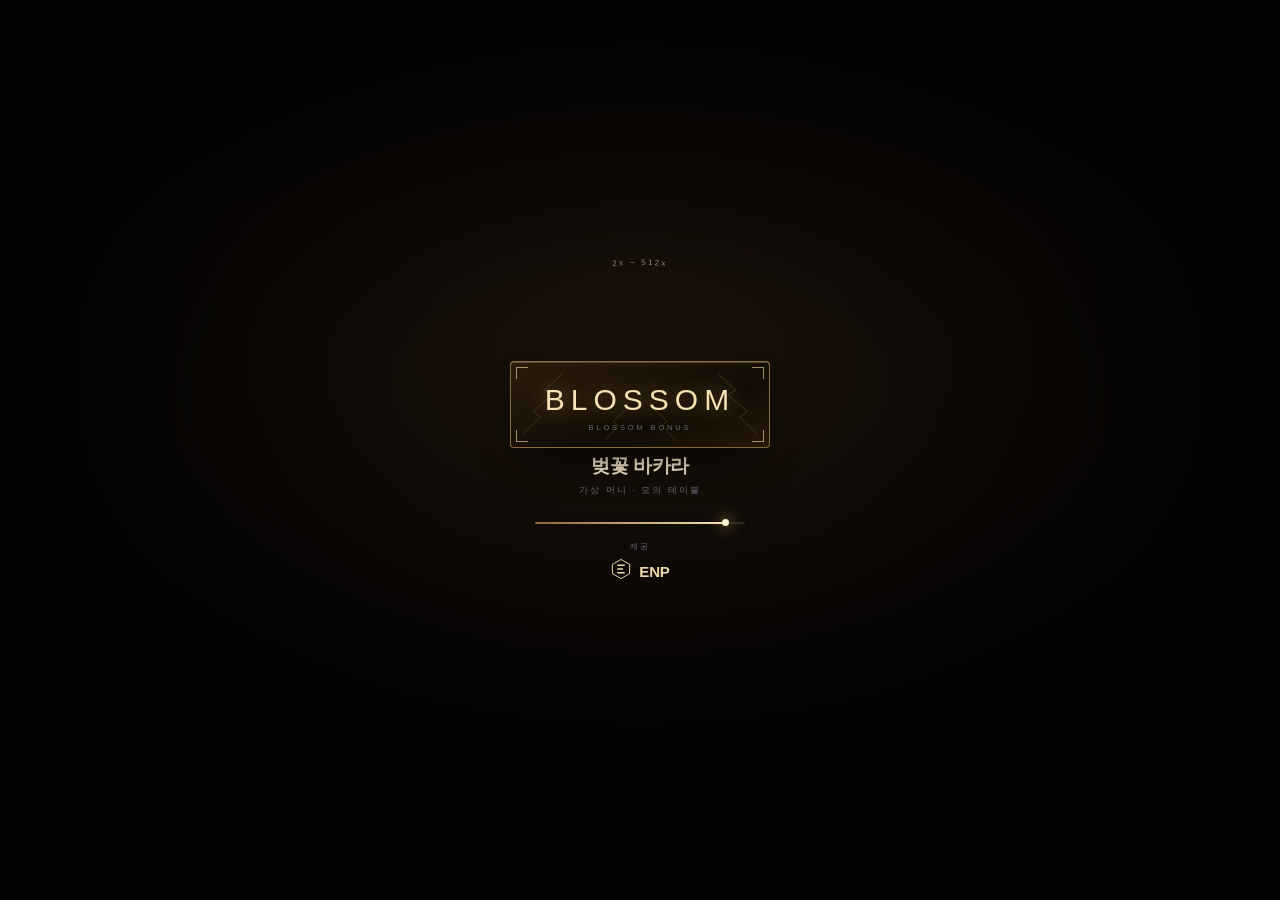
==== commit a34b6ae4: "baccarat: 칩 숫자를 영문 K·M·B 표기로 통일 — 트레이 1K~100M, 매트 베팅·당첨 칩(97K+·1B+), 칩 글씨 길이별 크기" ====
--- a/index.html
+++ b/index.html
@@ -10,7 +10,7 @@
 <meta name="format-detection" content="telephone=no" />
 <meta name="description" content="가상 머니 전용 모의 바카라 시뮬레이터. 스피드 · 벚꽃 · 눈꽃 3가지 테이블, 8덱 슈, 빅로드 · 중국점, 실전 사이드 베팅." />
 <title>ENP BACCARAT · 가상 머니 모의 바카라</title>
-<link rel="stylesheet" href="css/style.css?v=20261126b" />
+<link rel="stylesheet" href="css/style.css?v=20261126c" />
 <link rel="icon" href="data:image/svg+xml,%3Csvg xmlns='http://www.w3.org/2000/svg' viewBox='0 0 24 24'%3E%3Crect width='24' height='24' rx='6' fill='%230A0C0D'/%3E%3Cpath d='M13.3 3 5 13.5h5.2L9.5 21l8.4-11.5h-5.2L13.3 3Z' fill='%23D9B25F'/%3E%3C/svg%3E" />
 </head>
 <body data-mode="sakura">
@@ -294,7 +294,7 @@
     <!-- ─────────── BET CONTROLS ─────────── -->
     <section class="bet-controls" aria-label="베팅 컨트롤">
       <div class="chip-line">
-        <span class="chip-now">칩 <b id="chipAmount">10,000</b></span>
+        <span class="chip-now">칩 <b id="chipAmount">10K</b></span>
         <div class="bet-summary">
           <span id="feeRow"><span id="feeLabel">수수료</span> <b id="totalFee">₩0</b></span>
           <span>차감 <b id="totalDebit">₩0</b></span>
@@ -302,16 +302,16 @@
       </div>
 
       <div class="chip-row" id="chipRow" role="group" aria-label="칩 선택">
-        <button class="chip" data-chip="1000" aria-label="1천"><i>1천</i></button>
-        <button class="chip" data-chip="5000" aria-label="5천"><i>5천</i></button>
-        <button class="chip is-active" data-chip="10000" aria-label="1만"><i>1만</i></button>
-        <button class="chip" data-chip="50000" aria-label="5만"><i>5만</i></button>
-        <button class="chip" data-chip="100000" aria-label="10만"><i>10만</i></button>
-        <button class="chip" data-chip="500000" aria-label="50만"><i>50만</i></button>
-        <button class="chip" data-chip="1000000" aria-label="100만"><i>100만</i></button>
-        <button class="chip" data-chip="5000000" aria-label="500만"><i>500만</i></button>
-        <button class="chip" data-chip="10000000" aria-label="1천만"><i>1천만</i></button>
-        <button class="chip" data-chip="100000000" aria-label="1억"><i>1억</i></button>
+        <button class="chip" data-chip="1000" aria-label="1K"><i class="ln2">1K</i></button>
+        <button class="chip" data-chip="5000" aria-label="5K"><i class="ln2">5K</i></button>
+        <button class="chip is-active" data-chip="10000" aria-label="10K"><i class="ln3">10K</i></button>
+        <button class="chip" data-chip="50000" aria-label="50K"><i class="ln3">50K</i></button>
+        <button class="chip" data-chip="100000" aria-label="100K"><i class="ln4">100K</i></button>
+        <button class="chip" data-chip="500000" aria-label="500K"><i class="ln4">500K</i></button>
+        <button class="chip" data-chip="1000000" aria-label="1M"><i class="ln2">1M</i></button>
+        <button class="chip" data-chip="5000000" aria-label="5M"><i class="ln2">5M</i></button>
+        <button class="chip" data-chip="10000000" aria-label="10M"><i class="ln3">10M</i></button>
+        <button class="chip" data-chip="100000000" aria-label="100M"><i class="ln4">100M</i></button>
       </div>
 
       <div class="ctrl-row">
@@ -574,9 +574,9 @@
   </div>
 </div>
 
-<script src="js/engine.js?v=20261126b"></script>
-<script src="js/audio.js?v=20261126b"></script>
-<script src="js/fx.js?v=20261126b"></script>
-<script src="js/app.js?v=20261126b"></script>
+<script src="js/engine.js?v=20261126c"></script>
+<script src="js/audio.js?v=20261126c"></script>
+<script src="js/fx.js?v=20261126c"></script>
+<script src="js/app.js?v=20261126c"></script>
 </body>
 </html>
--- a/css/style.css
+++ b/css/style.css
@@ -1155,6 +1155,9 @@
   position: relative; z-index: 2; font-style: normal;
   font-size: 9px; font-weight: 800; color: var(--c-ink);
 }
+.drag-chip i.ln2 { font-size: 10px; }
+.drag-chip i.ln3 { font-size: 9px; letter-spacing: -.03em; }
+.drag-chip i.ln4 { font-size: 7.8px; letter-spacing: -.05em; }
 .mat-zone.is-move-src { filter: brightness(.72) saturate(.7); }
 .mat-zone.is-move-ok { box-shadow: inset 0 0 0 2px rgba(255, 226, 150, .95), 0 0 20px rgba(255, 200, 90, .55); }
 .mat-zone.is-drop { box-shadow: inset 0 0 0 2px rgba(120, 255, 170, .95), 0 0 24px rgba(80, 240, 150, .5); }
@@ -1248,6 +1251,10 @@
   color: var(--c-ink); letter-spacing: -.03em;
   text-shadow: 0 1px 2px rgba(0, 0, 0, .28);
 }
+/* K·M·B 라벨 길이별 크기 — 글자가 작은 원 안에 들어가게 */
+.chip i.ln2 { font-size: 8.5px; }
+.chip i.ln3 { font-size: 7.6px; letter-spacing: -.04em; }
+.chip i.ln4 { font-size: 6.5px; letter-spacing: -.05em; }
 .chip.is-active {
   transform: translateY(-2px) scale(1.05);
   outline: 2px solid #EBD08A;
@@ -2082,9 +2089,11 @@
   width: 32px; height: 32px;
 }
 .bet-chip i { font-family: var(--font); font-size: 8px; font-weight: 800; letter-spacing: -.03em; }
-[data-chip="500000"] i, [data-chip="1000000"] i, [data-chip="5000000"] i,
-[data-chip="10000000"] i, [data-chip="100000000"] i { font-size: 7px; letter-spacing: -.05em; }
-[data-chip="100000"] i { font-size: 7.5px; letter-spacing: -.05em; }
+/* 매트 칩 K·M·B 라벨 — 길이별 크기 */
+.bet-chip i.ln2 { font-size: 8.5px; }
+.bet-chip i.ln3 { font-size: 7.6px; letter-spacing: -.04em; }
+.bet-chip i.ln4 { font-size: 6.5px; letter-spacing: -.05em; }
+.bet-chip i.ln5 { font-size: 5.6px; letter-spacing: -.06em; }
 /* 당첨 칩: 금액대 색 그대로 빛나며 당첨 금액 표시 (칸 오른쪽 아래) */
 .bet-chip.is-win {
   left: auto; right: 5px; top: auto; bottom: 4px;
@@ -2092,7 +2101,7 @@
   animation: chipWinGlow 1.1s ease-in-out infinite;
   z-index: 6;
 }
-.bet-chip.is-win i { font-size: 8px; font-weight: 900; letter-spacing: -.04em; }
+.bet-chip.is-win i { font-weight: 900; letter-spacing: -.04em; }
 @keyframes chipWinGlow {
   0%, 100% { box-shadow: 0 0 0 2px rgba(255, 255, 255, .55), 0 0 16px 2px rgba(255, 236, 170, .55), 0 8px 16px -6px rgba(0, 0, 0, .8); }
   50% { box-shadow: 0 0 0 3px rgba(255, 255, 255, .85), 0 0 26px 6px rgba(255, 236, 170, .8), 0 8px 16px -6px rgba(0, 0, 0, .8); }
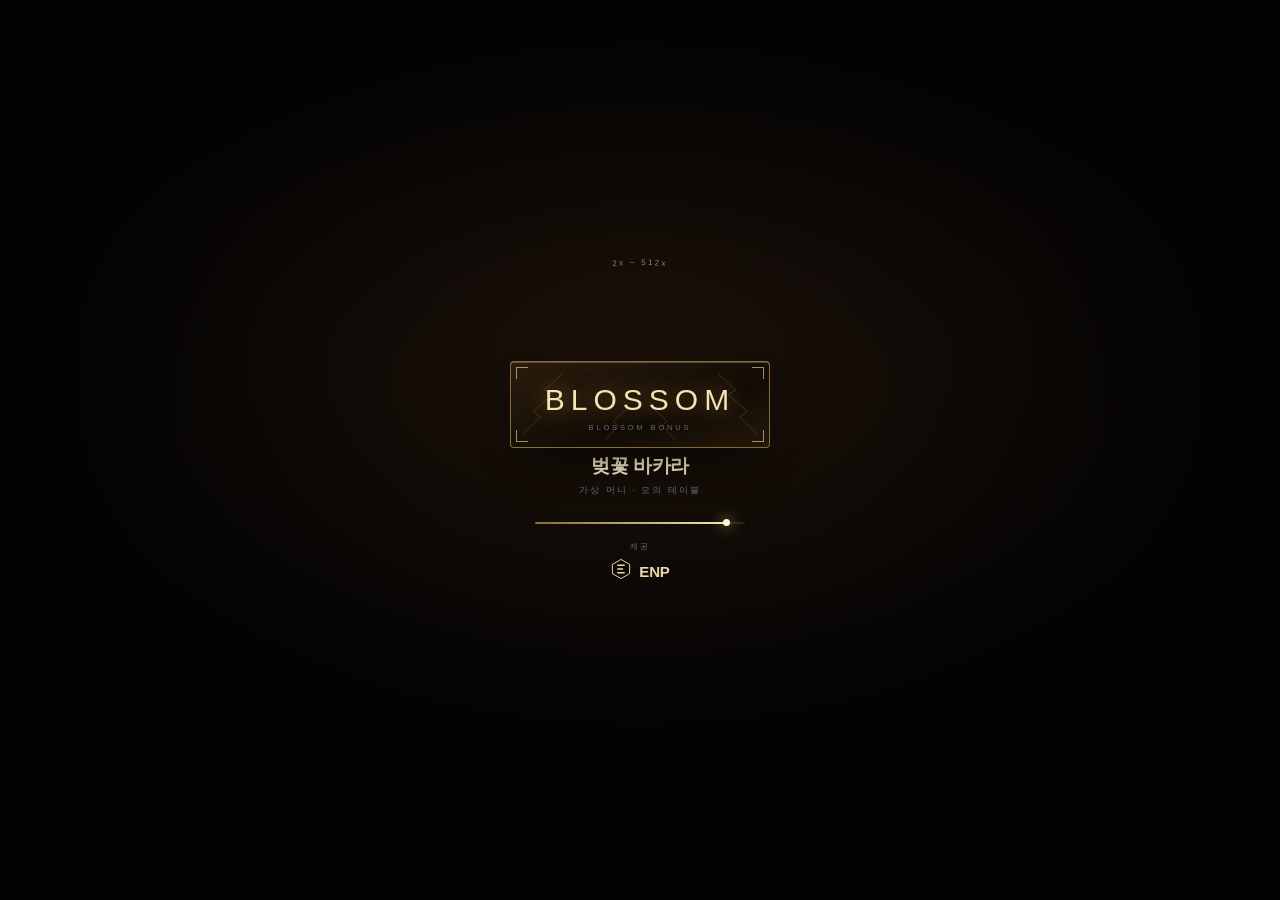
==== commit 8ec26e33: "baccarat: 중국점 매 판 진행·16~20열 스크롤, 베팅 한도 제거, 보너스 배당 하향 - engine: derivedRoad를 열 단위에서 '타이 제외 매 판' 단위로 다" ====
--- a/index.html
+++ b/index.html
@@ -10,7 +10,7 @@
 <meta name="format-detection" content="telephone=no" />
 <meta name="description" content="가상 머니 전용 모의 바카라 시뮬레이터. 스피드 · 벚꽃 · 눈꽃 3가지 테이블, 8덱 슈, 빅로드 · 중국점, 실전 사이드 베팅." />
 <title>ENP BACCARAT · 가상 머니 모의 바카라</title>
-<link rel="stylesheet" href="css/style.css?v=20261126c" />
+<link rel="stylesheet" href="css/style.css?v=20261126d" />
 <link rel="icon" href="data:image/svg+xml,%3Csvg xmlns='http://www.w3.org/2000/svg' viewBox='0 0 24 24'%3E%3Crect width='24' height='24' rx='6' fill='%230A0C0D'/%3E%3Cpath d='M13.3 3 5 13.5h5.2L9.5 21l8.4-11.5h-5.2L13.3 3Z' fill='%23D9B25F'/%3E%3C/svg%3E" />
 </head>
 <body data-mode="sakura">
@@ -343,7 +343,7 @@
       <span class="st-stake" id="stakeCell">총 베팅금 <b id="totalStake">₩0</b></span>
       <span class="st-lastwin" id="lastWinCell" hidden>지난 우승 <b id="lastWin">₩0</b></span>
       <span class="st-bal">잔고 <b id="statusBalance">₩10억</b></span>
-      <span class="st-table"><b id="tableName">벚꽃 바카라</b><i id="statusLimit">₩1,000–5,000,000</i></span>
+      <span class="st-table"><b id="tableName">벚꽃 바카라</b><i id="statusLimit">₩1K–무제한</i></span>
       <span class="st-note" id="tableNote">8덱 슈</span>
     </footer>
 
@@ -574,9 +574,9 @@
   </div>
 </div>
 
-<script src="js/engine.js?v=20261126c"></script>
-<script src="js/audio.js?v=20261126c"></script>
-<script src="js/fx.js?v=20261126c"></script>
-<script src="js/app.js?v=20261126c"></script>
+<script src="js/engine.js?v=20261126d"></script>
+<script src="js/audio.js?v=20261126d"></script>
+<script src="js/fx.js?v=20261126d"></script>
+<script src="js/app.js?v=20261126d"></script>
 </body>
 </html>
--- a/css/style.css
+++ b/css/style.css
@@ -1017,6 +1017,16 @@
 .pred.b i.win { border: 1.6px solid #E1222D; }
 .pred.b i.lose { background: #3D7BFF; }
 .pred.b i.tie { width: 10px; height: 0; border-radius: 2px; border-top: 2px solid #3D7BFF; transform: rotate(-38deg); }
+/* 예고 점 3개 = 중국점 1·2·3군의 마지막 마크 (1군 빈 링 · 2군 점 · 3군 빗금 / r 빨강 · b 파랑) */
+.pred i:nth-child(1) { border: 1.5px solid #8A93A3; background: transparent; }
+.pred i:nth-child(1).k-r { border-color: #E1222D; }
+.pred i:nth-child(1).k-b { border-color: #3D7BFF; }
+.pred i:nth-child(2) { background: #8A93A3; }
+.pred i:nth-child(2).k-r { background: #E1222D; }
+.pred i:nth-child(2).k-b { background: #3D7BFF; }
+.pred i:nth-child(3) { width: 10px; height: 0; border-radius: 2px; border-top: 2px solid #8A93A3; transform: rotate(-38deg); background: transparent; }
+.pred i:nth-child(3).k-r { border-top-color: #E1222D; }
+.pred i:nth-child(3).k-b { border-top-color: #3D7BFF; }
 .road-count { display: none; }
 
 /* ═══════════════════ 3 · BETTING MAT ═══════════════════ */
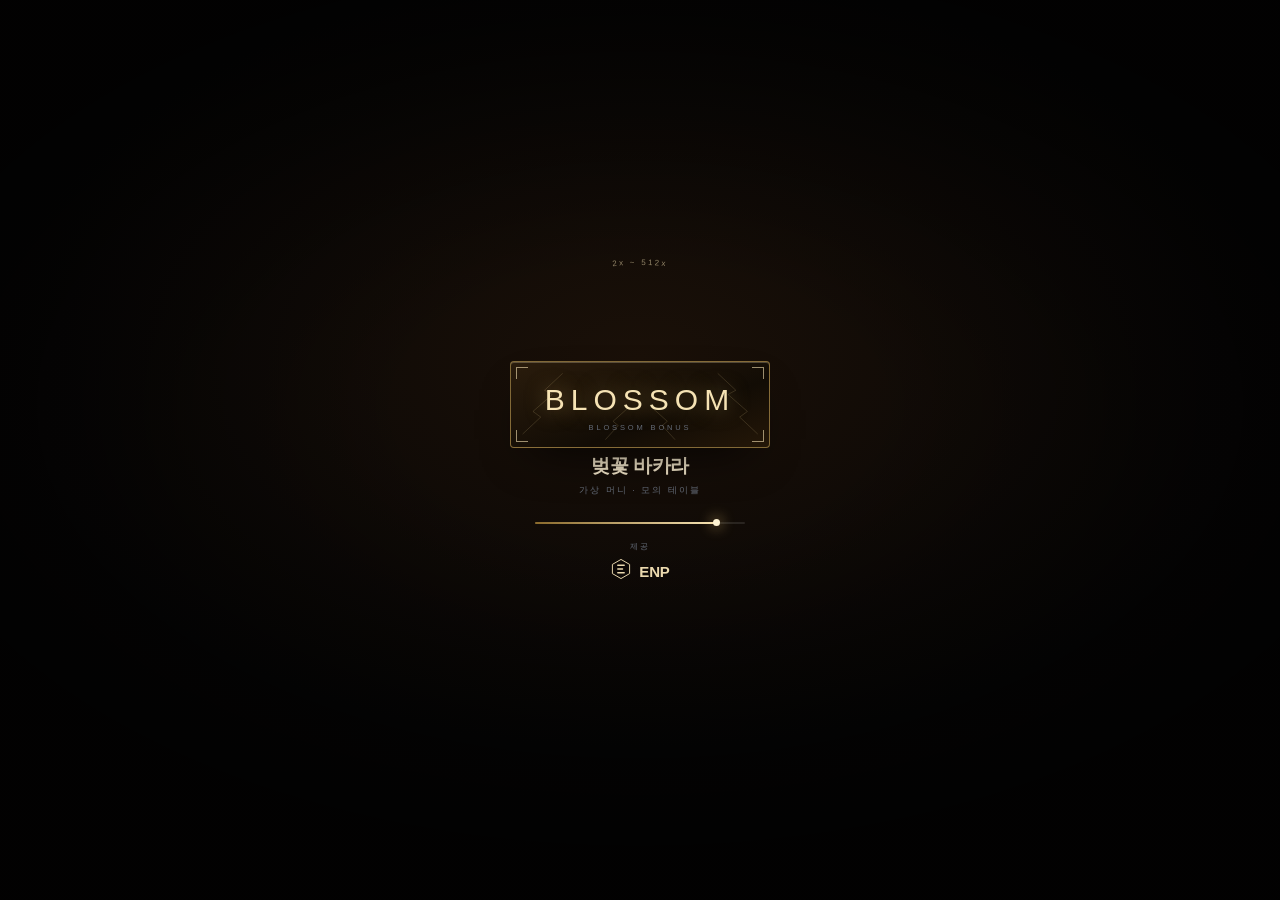
==== commit 50e15350: "casino: 블랙잭 테이블 통합 — 상단 4탭(스피드·벚꽃·눈꽃·블랙잭), 바카라와 공용 계정·잔액(js/enp-account.js), 양쪽 6160 관리자 회원 목록 - /bl" ====
--- a/index.html
+++ b/index.html
@@ -8,9 +8,9 @@
 <meta name="mobile-web-app-capable" content="yes" />
 <meta name="apple-mobile-web-app-status-bar-style" content="black-translucent" />
 <meta name="format-detection" content="telephone=no" />
-<meta name="description" content="가상 머니 전용 모의 바카라 시뮬레이터. 스피드 · 벚꽃 · 눈꽃 3가지 테이블, 8덱 슈, 빅로드 · 중국점, 실전 사이드 베팅." />
-<title>ENP BACCARAT · 가상 머니 모의 바카라</title>
-<link rel="stylesheet" href="css/style.css?v=20261126d" />
+<meta name="description" content="가상 머니 전용 모의 카지노. 바카라 스피드 · 벚꽃 · 눈꽃 3테이블과 블랙잭을 한 계정 · 한 잔액으로." />
+<title>ENP BACCARAT · 가상 머니 모의 카지노 (바카라 · 블랙잭)</title>
+<link rel="stylesheet" href="css/style.css?v=20261127a" />
 <link rel="icon" href="data:image/svg+xml,%3Csvg xmlns='http://www.w3.org/2000/svg' viewBox='0 0 24 24'%3E%3Crect width='24' height='24' rx='6' fill='%230A0C0D'/%3E%3Cpath d='M13.3 3 5 13.5h5.2L9.5 21l8.4-11.5h-5.2L13.3 3Z' fill='%23D9B25F'/%3E%3C/svg%3E" />
 </head>
 <body data-mode="sakura">
@@ -76,6 +76,7 @@
       <button class="mode-btn" data-mode="speed"><span class="mi">🚀</span><span class="mt">스피드</span></button>
       <button class="mode-btn is-active" data-mode="sakura"><span class="mi">🌸</span><span class="mt">벚꽃</span></button>
       <button class="mode-btn" data-mode="snow"><span class="mi">❄️</span><span class="mt">눈꽃</span></button>
+      <a class="mode-btn mode-nav" href="blackjack/" id="navBlackjack" aria-label="블랙잭 테이블로 이동"><span class="mi spade">♠</span><span class="mt">블랙잭</span></a>
     </nav>
 
     <div class="topbar-right">
@@ -574,9 +575,10 @@
   </div>
 </div>
 
-<script src="js/engine.js?v=20261126d"></script>
-<script src="js/audio.js?v=20261126d"></script>
-<script src="js/fx.js?v=20261126d"></script>
-<script src="js/app.js?v=20261126d"></script>
+<script src="js/enp-account.js?v=20261127a"></script>
+<script src="js/engine.js?v=20261127a"></script>
+<script src="js/audio.js?v=20261127a"></script>
+<script src="js/fx.js?v=20261127a"></script>
+<script src="js/app.js?v=20261127a"></script>
 </body>
 </html>
--- a/css/style.css
+++ b/css/style.css
@@ -2364,3 +2364,55 @@
 .round-clock.is-urgent {
   background: conic-gradient(#FF4B5C var(--deg, 90deg), rgba(255, 255, 255, .16) 0) border-box;
 }
+
+/* ══════════════════════════════════════════════════════════════
+   통합 테이블 네비 — 🂡 블랙잭 탭 (같은 사이트 안의 다른 테이블)
+   ══════════════════════════════════════════════════════════════ */
+.mode-switch .mode-btn.mode-nav {
+  text-decoration: none;
+  color: #C9B98E;
+}
+.mode-switch .mode-btn.mode-nav .mi { color: #EAD9AE; }
+.mode-switch .mode-btn.mode-nav::before {
+  content: "";
+  display: block;
+  width: 1px; height: 14px;
+  margin-right: 4px;
+  background: rgba(217, 178, 95, .22);
+}
+@media (hover: hover) {
+  .mode-switch .mode-btn.mode-nav:hover {
+    color: #FFEFC4;
+    background: rgba(217, 178, 95, .12);
+  }
+}
+/* 좁은 화면: 탭은 이모지 + 금색 선택 표시만 (이름은 title·aria-label 로) */
+@media (max-width: 560px) {
+  .mode-switch { gap: 1px; padding: 2px; }
+  .mode-btn { padding: 0 6px; gap: 0; font-size: 11px; }
+  .mode-btn .mt { display: none; }
+  .mode-btn.mode-nav { padding: 0 6px; }
+  .mode-btn.mode-nav::before { height: 12px; margin-right: 4px; }
+}
+@media (max-width: 400px) {
+  .topbar { gap: 5px; padding: 0 6px; }
+  .account-btn .acc-name { display: none; }
+  .account-btn { padding: 0 2px; }
+}
+@media (max-width: 344px) {
+  .mode-btn.is-active .mt { display: none; }
+  .mode-btn.is-active { padding: 0 6px; }
+  .mode-btn.mode-nav .mt { display: none; }
+  .brand { display: none; }
+}
+
+/* 🂡 대신 모든 기기에서 그려지는 스페이드 글리프 */
+.mode-switch .mode-btn .mi.spade {
+  font-size: 13px;
+  line-height: 1;
+  color: inherit;
+  transform: translateY(-.5px);
+}
+@media (min-width: 900px) {
+  .mode-switch .mode-btn .mi.spade { font-size: 15px; }
+}
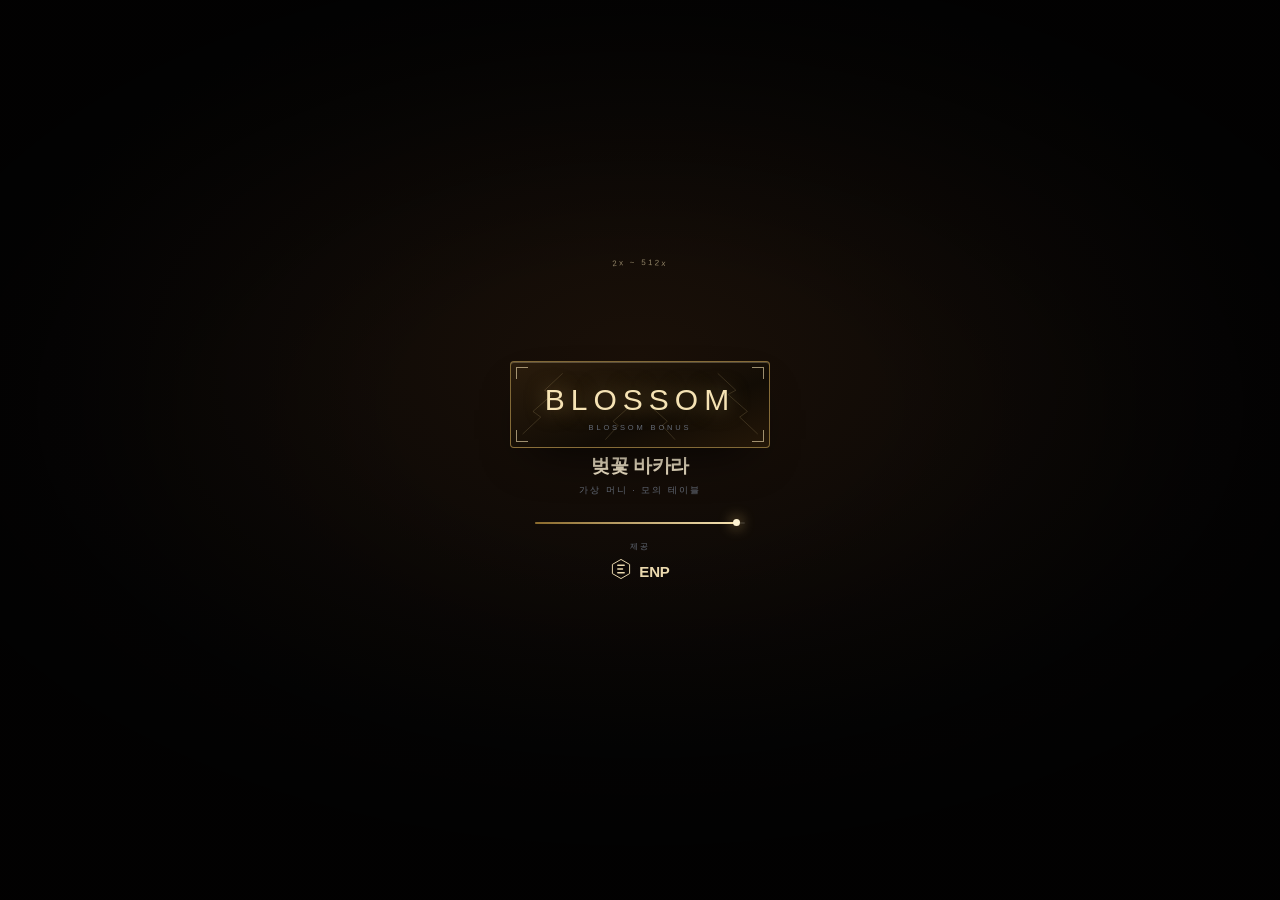
==== commit ece1827c: "casino: 잔액 저장을 병합 방식으로 — 두 탭(바카라·블랙잭)을 동시에 열어도 손익이 서로를 덮어쓰지 않음 - ENPAccount.commit(uid,{balance,base" ====
--- a/index.html
+++ b/index.html
@@ -10,7 +10,7 @@
 <meta name="format-detection" content="telephone=no" />
 <meta name="description" content="가상 머니 전용 모의 카지노. 바카라 스피드 · 벚꽃 · 눈꽃 3테이블과 블랙잭을 한 계정 · 한 잔액으로." />
 <title>ENP BACCARAT · 가상 머니 모의 카지노 (바카라 · 블랙잭)</title>
-<link rel="stylesheet" href="css/style.css?v=20261127a" />
+<link rel="stylesheet" href="css/style.css?v=20261127b" />
 <link rel="icon" href="data:image/svg+xml,%3Csvg xmlns='http://www.w3.org/2000/svg' viewBox='0 0 24 24'%3E%3Crect width='24' height='24' rx='6' fill='%230A0C0D'/%3E%3Cpath d='M13.3 3 5 13.5h5.2L9.5 21l8.4-11.5h-5.2L13.3 3Z' fill='%23D9B25F'/%3E%3C/svg%3E" />
 </head>
 <body data-mode="sakura">
@@ -575,10 +575,10 @@
   </div>
 </div>
 
-<script src="js/enp-account.js?v=20261127a"></script>
-<script src="js/engine.js?v=20261127a"></script>
-<script src="js/audio.js?v=20261127a"></script>
-<script src="js/fx.js?v=20261127a"></script>
-<script src="js/app.js?v=20261127a"></script>
+<script src="js/enp-account.js?v=20261127b"></script>
+<script src="js/engine.js?v=20261127b"></script>
+<script src="js/audio.js?v=20261127b"></script>
+<script src="js/fx.js?v=20261127b"></script>
+<script src="js/app.js?v=20261127b"></script>
 </body>
 </html>
